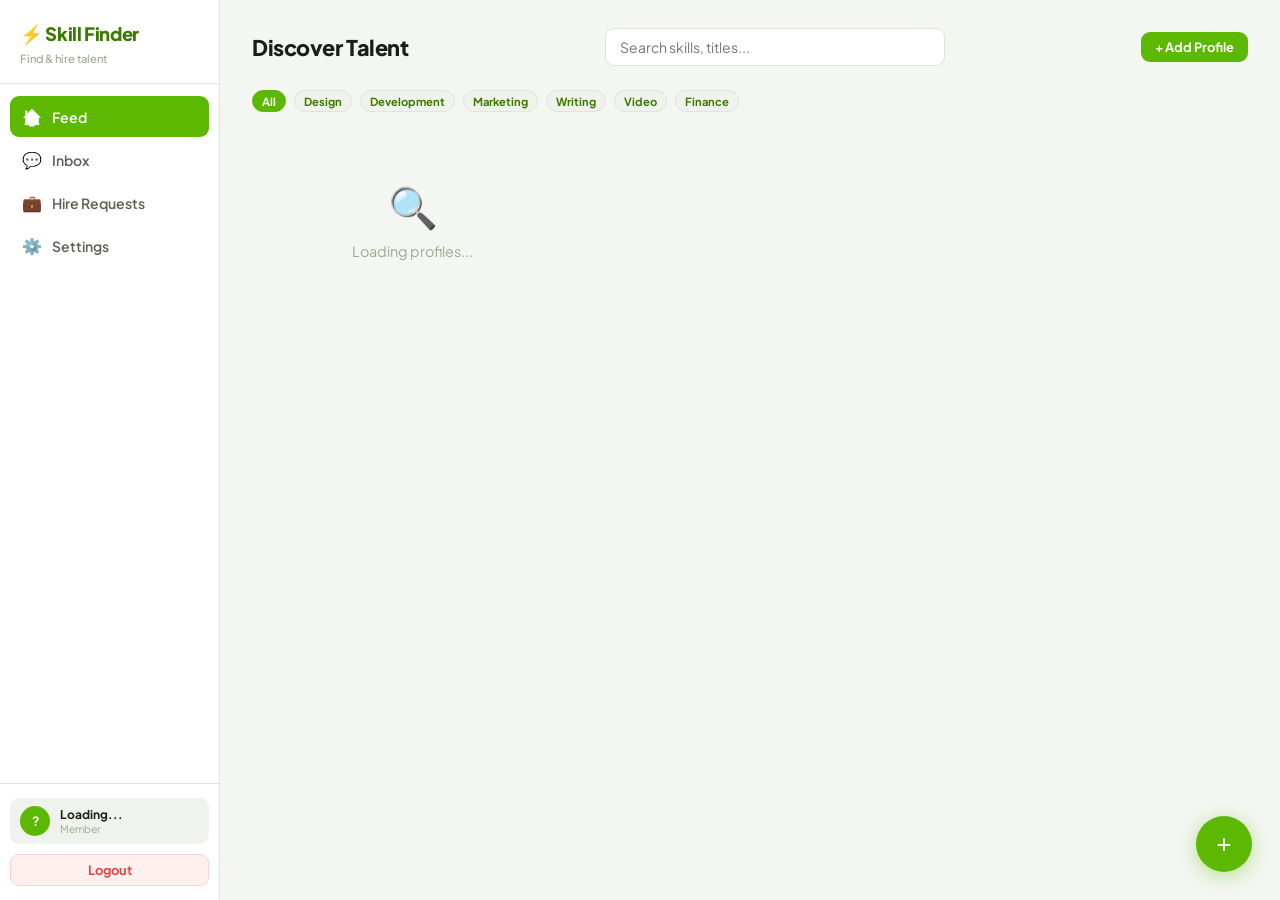
==== Home.html @ 09d76d6e "Add files via upload" ====
<!DOCTYPE html>
<html lang="en">
<head>
<meta charset="UTF-8">
<meta name="viewport" content="width=device-width, initial-scale=1">
<title>Skill Finder</title>
<link href="https://fonts.googleapis.com/css2?family=Plus+Jakarta+Sans:wght@400;500;600;700;800&display=swap" rel="stylesheet">
<script src="https://cdn.jsdelivr.net/npm/@emailjs/browser@4/dist/email.min.js"></script>
<script>emailjs.init("nEkJzM03qtghfuNEU");</script>
<script src="https://cdn.jsdelivr.net/npm/@supabase/supabase-js@2"></script>
<style>
*{box-sizing:border-box;margin:0;padding:0;}
:root{
  --bg:#f4f6f2;
  --surface:#ffffff;
  --surface2:#f0f2ee;
  --accent:#5cb800;
  --accent2:#3a7a00;
  --text:#1a1f16;
  --text2:#5a6354;
  --text3:#9aaa90;
  --border:#e0e5da;
  --danger:#e84040;
  --warn:#f59e0b;
  --info:#3b82f6;
  --radius:14px;
  --radius-sm:9px;
  --shadow:0 2px 12px rgba(0,0,0,.07);
  --shadow-lg:0 8px 32px rgba(0,0,0,.12);
}
body{font-family:'Plus Jakarta Sans',sans-serif;background:var(--bg);color:var(--text);min-height:100vh;}

.shell{display:flex;min-height:100vh;}
.sidebar{width:220px;background:var(--surface);border-right:1px solid var(--border);display:flex;flex-direction:column;padding:0;position:fixed;top:0;left:0;height:100vh;z-index:100;transition:.3s;}
.sidebar-logo{padding:22px 20px 16px;border-bottom:1px solid var(--border);}
.sidebar-logo h1{font-size:1.15rem;font-weight:800;color:var(--accent2);letter-spacing:-.02em;}
.sidebar-logo span{font-size:.7rem;color:var(--text3);font-weight:500;}
.nav-items{padding:12px 10px;flex:1;overflow-y:auto;}
.nav-item{display:flex;align-items:center;gap:10px;padding:10px 12px;border-radius:var(--radius-sm);cursor:pointer;font-size:.875rem;font-weight:600;color:var(--text2);transition:.15s;position:relative;margin-bottom:2px;}
.nav-item:hover{background:var(--surface2);color:var(--text);}
.nav-item.active{background:var(--accent);color:#fff;}
.nav-item.active .nav-icon{filter:brightness(10);}
.nav-icon{font-size:16px;width:20px;text-align:center;}
.nav-badge{margin-left:auto;background:var(--danger);color:#fff;font-size:.65rem;font-weight:700;padding:2px 6px;border-radius:20px;min-width:18px;text-align:center;}
.sidebar-footer{padding:14px 10px;border-top:1px solid var(--border);}
.user-chip{display:flex;align-items:center;gap:10px;padding:8px 10px;border-radius:var(--radius-sm);background:var(--surface2);}
.user-chip .av{width:30px;height:30px;border-radius:50%;background:var(--accent);color:#fff;display:flex;align-items:center;justify-content:center;font-weight:700;font-size:.8rem;flex-shrink:0;}
.user-chip .info{overflow:hidden;}
.user-chip .name{font-size:.75rem;font-weight:700;white-space:nowrap;overflow:hidden;text-overflow:ellipsis;}
.user-chip .role{font-size:.65rem;color:var(--text3);}

.main{margin-left:220px;flex:1;padding:28px 32px;max-width:1100px;}
.page{display:none;}
.page.active{display:block;}

.topbar{display:flex;align-items:center;justify-content:space-between;margin-bottom:24px;flex-wrap:wrap;gap:12px;}
.topbar h2{font-size:1.35rem;font-weight:800;letter-spacing:-.02em;}
.search-wrap{display:flex;align-items:center;gap:10px;flex:1;max-width:340px;}
.search-wrap input{flex:1;padding:9px 14px;border-radius:var(--radius-sm);border:1px solid var(--border);font-size:.875rem;font-family:inherit;background:var(--surface);transition:.2s;}
.search-wrap input:focus{outline:none;border-color:var(--accent);box-shadow:0 0 0 3px rgba(92,184,0,.12);}

.card{background:var(--surface);border-radius:var(--radius);border:1px solid var(--border);padding:18px;box-shadow:var(--shadow);transition:.2s;}
.card:hover{box-shadow:var(--shadow-lg);transform:translateY(-2px);}
.feed-grid{display:grid;grid-template-columns:repeat(auto-fill,minmax(280px,1fr));gap:16px;}

.profile-card .ph{display:flex;gap:12px;align-items:flex-start;margin-bottom:10px;}
.av{width:46px;height:46px;border-radius:50%;display:flex;align-items:center;justify-content:center;font-weight:800;font-size:1.1rem;flex-shrink:0;color:#fff;}
.profile-card .name{font-weight:700;font-size:.95rem;}
.profile-card .title{font-size:.78rem;color:var(--text2);margin-top:2px;}
.profile-card .skills-text{font-size:.8rem;color:var(--text2);margin:8px 0;line-height:1.6;}
.tag-row{display:flex;flex-wrap:wrap;gap:5px;margin:8px 0;}
.tag{background:var(--surface2);color:var(--accent2);font-size:.7rem;font-weight:700;padding:3px 9px;border-radius:20px;border:1px solid var(--border);}
.tag.active-filter{background:var(--accent);color:#fff;border-color:var(--accent);}
.stars{display:flex;gap:2px;margin:6px 0;}
.star{font-size:14px;cursor:pointer;color:#e0e0e0;transition:.1s;}
.star.lit{color:var(--warn);}
.btn-row{display:flex;gap:8px;flex-wrap:wrap;margin-top:12px;}
.btn{padding:7px 14px;border-radius:var(--radius-sm);border:none;cursor:pointer;font-family:inherit;font-size:.8rem;font-weight:700;transition:.15s;}
.btn-primary{background:var(--accent);color:#fff;}
.btn-primary:hover{background:var(--accent2);}
.btn-secondary{background:var(--surface2);color:var(--text);}
.btn-secondary:hover{background:var(--border);}
.btn-danger{background:#fff0f0;color:var(--danger);border:1px solid #ffd0d0;}
.btn-danger:hover{background:#ffe0e0;}
.btn-info{background:#eff6ff;color:var(--info);border:1px solid #bfdbfe;}
.owner-label{font-size:.72rem;color:var(--text3);padding:4px 0;}

.overlay{position:fixed;inset:0;background:rgba(0,0,0,.5);display:none;justify-content:center;align-items:center;z-index:999;padding:16px;backdrop-filter:blur(3px);}
.overlay.open{display:flex;}
.modal{background:var(--surface);border-radius:var(--radius);padding:26px;width:100%;max-width:440px;box-shadow:var(--shadow-lg);max-height:90vh;overflow-y:auto;}
.modal h3{font-size:1.05rem;font-weight:800;margin-bottom:16px;}
.form-group{margin-bottom:12px;}
.form-group label{display:block;font-size:.78rem;font-weight:600;color:var(--text2);margin-bottom:5px;}
.form-group input,.form-group textarea,.form-group select{width:100%;padding:9px 12px;border-radius:var(--radius-sm);border:1px solid var(--border);font-family:inherit;font-size:.875rem;background:var(--surface);color:var(--text);transition:.2s;}
.form-group input:focus,.form-group textarea:focus,.form-group select:focus{outline:none;border-color:var(--accent);box-shadow:0 0 0 3px rgba(92,184,0,.12);}
.form-group textarea{resize:vertical;min-height:80px;}
.modal-btns{display:flex;gap:10px;margin-top:16px;}
.modal-btns .btn{flex:1;padding:10px;}

.filter-bar{display:flex;gap:8px;flex-wrap:wrap;margin-bottom:20px;}

.msg-list{display:flex;flex-direction:column;gap:10px;}
.msg-card{background:var(--surface);border-radius:var(--radius);border:1px solid var(--border);padding:14px 16px;display:flex;gap:12px;align-items:flex-start;cursor:pointer;transition:.15s;}
.msg-card:hover{border-color:var(--accent);}
.msg-card.unread{border-left:3px solid var(--accent);}
.msg-card .msg-body{flex:1;}
.msg-card .from{font-size:.82rem;font-weight:700;}
.msg-card .msg-text{font-size:.8rem;color:var(--text2);margin-top:3px;}
.msg-card .msg-time{font-size:.7rem;color:var(--text3);margin-top:4px;}
.unread-dot{width:8px;height:8px;border-radius:50%;background:var(--accent);flex-shrink:0;margin-top:4px;}

.req-table{width:100%;border-collapse:collapse;font-size:.82rem;}
.req-table th{text-align:left;padding:10px 14px;border-bottom:2px solid var(--border);font-weight:700;color:var(--text2);font-size:.75rem;text-transform:uppercase;letter-spacing:.04em;}
.req-table td{padding:12px 14px;border-bottom:1px solid var(--border);}
.req-table tr:last-child td{border-bottom:none;}
.status-badge{display:inline-block;font-size:.7rem;font-weight:700;padding:3px 9px;border-radius:20px;}
.status-pending{background:#fef3c7;color:#92400e;}
.status-accepted{background:#d1fae5;color:#065f46;}
.status-declined{background:#fee2e2;color:#991b1b;}

.settings-grid{display:grid;grid-template-columns:1fr 1fr;gap:16px;}
.settings-section{background:var(--surface);border-radius:var(--radius);border:1px solid var(--border);padding:20px;}
.settings-section h4{font-size:.9rem;font-weight:700;margin-bottom:14px;padding-bottom:10px;border-bottom:1px solid var(--border);}
.avatar-preview{width:64px;height:64px;border-radius:50%;display:flex;align-items:center;justify-content:center;font-size:1.6rem;font-weight:800;color:#fff;margin-bottom:12px;overflow:hidden;object-fit:cover;}
.av-img{width:100%;height:100%;object-fit:cover;border-radius:50%;}
.upload-btn{display:inline-block;padding:7px 14px;background:var(--surface2);border:1px solid var(--border);border-radius:var(--radius-sm);font-size:.78rem;font-weight:700;cursor:pointer;color:var(--text);transition:.15s;}
.upload-btn:hover{background:var(--border);}
.upload-progress{font-size:.75rem;color:var(--accent2);margin-top:6px;display:none;}
.color-swatches{display:flex;gap:8px;flex-wrap:wrap;margin-top:8px;}
.swatch{width:28px;height:28px;border-radius:50%;cursor:pointer;transition:.15s;border:2px solid transparent;}
.swatch.selected{border-color:var(--text);transform:scale(1.15);}

.stats-row{display:grid;grid-template-columns:repeat(auto-fit,minmax(140px,1fr));gap:12px;margin-bottom:24px;}
.stat-card{background:var(--surface);border-radius:var(--radius);border:1px solid var(--border);padding:16px;}
.stat-card .stat-num{font-size:1.6rem;font-weight:800;color:var(--accent2);}
.stat-card .stat-label{font-size:.75rem;color:var(--text3);margin-top:2px;}
.admin-table{width:100%;border-collapse:collapse;font-size:.82rem;}
.admin-table th{text-align:left;padding:10px 14px;border-bottom:2px solid var(--border);font-weight:700;color:var(--text2);font-size:.75rem;text-transform:uppercase;letter-spacing:.04em;}
.admin-table td{padding:10px 14px;border-bottom:1px solid var(--border);}

.empty-state{text-align:center;padding:48px 20px;color:var(--text3);}
.empty-state .icon{font-size:2.5rem;margin-bottom:10px;}
.empty-state p{font-size:.9rem;}
.plus-fab{position:fixed;bottom:28px;right:28px;width:56px;height:56px;border-radius:50%;background:var(--accent);border:none;color:#fff;font-size:1.6rem;cursor:pointer;box-shadow:0 4px 20px rgba(92,184,0,.4);transition:.2s;z-index:90;}
.plus-fab:hover{background:var(--accent2);transform:scale(1.08);}
.portfolio-link{font-size:.78rem;color:var(--info);text-decoration:none;display:inline-flex;align-items:center;gap:4px;margin-top:4px;}
.portfolio-link:hover{text-decoration:underline;}
.divider{height:1px;background:var(--border);margin:16px 0;}
.proof-img{width:100%;max-height:180px;object-fit:cover;border-radius:var(--radius-sm);margin-top:8px;border:1px solid var(--border);}
.proof-preview{width:100%;max-height:140px;object-fit:cover;border-radius:var(--radius-sm);margin-top:8px;border:1px solid var(--border);display:none;}
.img-upload-area{border:2px dashed var(--border);border-radius:var(--radius-sm);padding:16px;text-align:center;cursor:pointer;transition:.2s;margin-top:6px;}
.img-upload-area:hover{border-color:var(--accent);background:rgba(92,184,0,.04);}
.img-upload-area p{font-size:.78rem;color:var(--text3);margin-top:4px;}

/* ── CROP MODAL ── */
#overlay-crop{z-index:1100;}
#overlay-crop .modal{max-width:480px;}
.crop-container{position:relative;width:100%;height:300px;background:#111;border-radius:var(--radius-sm);overflow:hidden;cursor:grab;user-select:none;}
.crop-container:active{cursor:grabbing;}
.crop-container img{position:absolute;transform-origin:top left;}
.crop-circle-mask{position:absolute;inset:0;pointer-events:none;}
.crop-circle-mask svg{width:100%;height:100%;}
.crop-controls{display:flex;flex-direction:column;gap:8px;margin-top:12px;}
.crop-controls label{font-size:.75rem;font-weight:600;color:var(--text2);}
.crop-controls input[type=range]{width:100%;accent-color:var(--accent);}
.crop-hint{font-size:.72rem;color:var(--text3);text-align:center;margin-top:6px;}

.hamburger{display:none;position:fixed;top:14px;left:14px;z-index:200;background:var(--surface);border:1px solid var(--border);border-radius:var(--radius-sm);padding:8px 10px;cursor:pointer;font-size:1.1rem;}
@media(max-width:768px){
  .sidebar{transform:translateX(-100%);}.sidebar.open{transform:translateX(0);}
  .main{margin-left:0;padding:16px;padding-top:60px;}
  .hamburger{display:block;}
  .feed-grid{grid-template-columns:1fr;}
  .settings-grid{grid-template-columns:1fr;}
  .modal{padding:18px;}
  .stats-row{grid-template-columns:1fr 1fr;}
  .crop-container{height:240px;}
}
</style>
</head>
<body>

<button class="hamburger" onclick="toggleSidebar()">☰</button>

<div class="shell">
  <aside class="sidebar" id="sidebar">
    <div class="sidebar-logo">
      <h1>⚡ Skill Finder</h1>
      <span>Find & hire talent</span>
    </div>
    <nav class="nav-items">
      <div class="nav-item active" onclick="goTo('feed')" data-page="feed"><span class="nav-icon">🏠</span> Feed</div>
      <div class="nav-item" onclick="goTo('inbox')" data-page="inbox"><span class="nav-icon">💬</span> Inbox<span class="nav-badge" id="inboxBadge" style="display:none">0</span></div>
      <div class="nav-item" onclick="goTo('hire-requests')" data-page="hire-requests"><span class="nav-icon">💼</span> Hire Requests<span class="nav-badge" id="hireBadge" style="display:none">0</span></div>
      <div class="nav-item" onclick="goTo('settings')" data-page="settings"><span class="nav-icon">⚙️</span> Settings</div>
      <div class="nav-item" onclick="goTo('admin')" data-page="admin" id="adminNav" style="display:none"><span class="nav-icon">🔒</span> Admin</div>
    </nav>
    <div class="sidebar-footer">
      <div class="user-chip">
        <div class="av" id="sidebarAv" style="background:#5cb800">?</div>
        <div class="info">
          <div class="name" id="sidebarName">Loading...</div>
          <div class="role" id="sidebarRole">Member</div>
        </div>
      </div>
      <button class="btn btn-danger" style="width:100%;margin-top:10px;font-size:.8rem;" onclick="logoutUser()">Logout</button>
    </div>
  </aside>

  <main class="main">
    <div class="page active" id="page-feed">
      <div class="topbar">
        <h2>Discover Talent</h2>
        <div class="search-wrap"><input type="text" id="searchInput" placeholder="Search skills, titles..."></div>
        <button class="btn btn-primary" onclick="openModal('post')">+ Add Profile</button>
      </div>
      <div class="filter-bar" id="filterBar">
        <span class="tag active-filter" onclick="setFilter('')" data-filter="">All</span>
        <span class="tag" onclick="setFilter('design')" data-filter="design">Design</span>
        <span class="tag" onclick="setFilter('development')" data-filter="development">Development</span>
        <span class="tag" onclick="setFilter('marketing')" data-filter="marketing">Marketing</span>
        <span class="tag" onclick="setFilter('writing')" data-filter="writing">Writing</span>
        <span class="tag" onclick="setFilter('video')" data-filter="video">Video</span>
        <span class="tag" onclick="setFilter('finance')" data-filter="finance">Finance</span>
      </div>
      <div class="feed-grid" id="feed">
        <div class="empty-state"><div class="icon">🔍</div><p>Loading profiles...</p></div>
      </div>
    </div>

    <div class="page" id="page-inbox">
      <div class="topbar"><h2>💬 Inbox</h2></div>
      <div class="msg-list" id="msgList"><div class="empty-state"><div class="icon">📭</div><p>No messages yet.</p></div></div>
    </div>

    <div class="page" id="page-hire-requests">
      <div class="topbar"><h2>💼 Hire Requests</h2></div>
      <div style="display:flex;gap:12px;margin-bottom:16px;flex-wrap:wrap;">
        <button class="btn btn-primary" id="tabSent" onclick="showHireTab('sent')">Sent</button>
        <button class="btn btn-secondary" id="tabReceived" onclick="showHireTab('received')">Received</button>
      </div>
      <div id="hireContent"><div class="empty-state"><div class="icon">📋</div><p>No hire requests.</p></div></div>
    </div>

    <div class="page" id="page-settings">
      <div class="topbar"><h2>⚙️ Settings</h2></div>
      <div class="settings-grid">
        <div class="settings-section">
          <h4>👤 Profile</h4>
          <div style="display:flex;align-items:center;gap:14px;margin-bottom:16px;">
            <div class="avatar-preview" id="settingsAvPreview" style="background:#5cb800">?</div>
            <div>
              <p style="font-size:.8rem;color:var(--text2);margin-bottom:6px;">Profile picture</p>
              <!-- Changed: now triggers crop flow instead of direct upload -->
              <label class="upload-btn">📷 Upload Photo<input type="file" id="avatarFileInput" accept="image/*" style="display:none;" onchange="openCropModal(this)"></label>
              <div class="upload-progress" id="uploadProgress">Uploading...</div>
              <p style="font-size:.72rem;color:var(--text3);margin-top:6px;">or pick a color:</p>
              <div class="color-swatches" id="colorSwatches">
                <div class="swatch selected" style="background:#5cb800" data-color="#5cb800" onclick="pickColor(this)"></div>
                <div class="swatch" style="background:#3b82f6" data-color="#3b82f6" onclick="pickColor(this)"></div>
                <div class="swatch" style="background:#e84040" data-color="#e84040" onclick="pickColor(this)"></div>
                <div class="swatch" style="background:#f59e0b" data-color="#f59e0b" onclick="pickColor(this)"></div>
                <div class="swatch" style="background:#8b5cf6" data-color="#8b5cf6" onclick="pickColor(this)"></div>
                <div class="swatch" style="background:#ec4899" data-color="#ec4899" onclick="pickColor(this)"></div>
              </div>
            </div>
          </div>
          <div class="form-group"><label>Display Name</label><input id="settingsName" placeholder="Your name"></div>
          <div class="form-group"><label>Bio</label><textarea id="settingsBio" placeholder="Tell people about yourself..." style="min-height:70px;"></textarea></div>
          <div class="form-group"><label>Portfolio URL</label><input id="settingsPortfolio" placeholder="https://yourportfolio.com"></div>
          <button class="btn btn-primary" style="width:100%;" onclick="saveSettings()">Save Changes</button>
        </div>
        <div class="settings-section">
          <h4>🔔 Notifications</h4>
          <div style="display:flex;flex-direction:column;gap:12px;">
            <label style="display:flex;align-items:center;gap:10px;cursor:pointer;font-size:.875rem;"><input type="checkbox" id="notifMessages" checked style="width:auto;"> Email me on new messages</label>
            <label style="display:flex;align-items:center;gap:10px;cursor:pointer;font-size:.875rem;"><input type="checkbox" id="notifHire" checked style="width:auto;"> Email me on hire requests</label>
          </div>
          <div class="divider"></div>
          <h4>🌙 Appearance</h4>
          <div style="display:flex;gap:10px;">
            <button class="btn btn-secondary" onclick="setTheme('light')" style="flex:1;">☀️ Light</button>
            <button class="btn btn-secondary" onclick="setTheme('dark')" style="flex:1;">🌙 Dark</button>
          </div>
          <div class="divider"></div>
          <h4>🔐 Account</h4>
          <p style="font-size:.8rem;color:var(--text2);margin-bottom:10px;" id="settingsEmail">—</p>
          <button class="btn btn-danger" style="width:100%;" onclick="logoutUser()">Logout</button>
        </div>
      </div>
    </div>

    <div class="page" id="page-admin">
      <div class="topbar"><h2>🔒 Admin Panel</h2></div>
      <div class="stats-row" id="adminStats">
        <div class="stat-card"><div class="stat-num" id="statUsers">-</div><div class="stat-label">Total Users</div></div>
        <div class="stat-card"><div class="stat-num" id="statPosts">-</div><div class="stat-label">Posts</div></div>
        <div class="stat-card"><div class="stat-num" id="statMessages">-</div><div class="stat-label">Messages</div></div>
        <div class="stat-card"><div class="stat-num" id="statHires">-</div><div class="stat-label">Hire Requests</div></div>
      </div>
      <div style="background:var(--surface);border-radius:var(--radius);border:1px solid var(--border);overflow:hidden;">
        <div style="padding:16px 18px;border-bottom:1px solid var(--border);font-weight:700;font-size:.9rem;">All Posts</div>
        <div style="overflow-x:auto;">
          <table class="admin-table" id="adminTable">
            <thead><tr><th>Name</th><th>Title</th><th>Posted by</th><th>Actions</th></tr></thead>
            <tbody id="adminTbody"></tbody>
          </table>
        </div>
      </div>
    </div>
  </main>
</div>

<button class="plus-fab" onclick="openModal('post')">+</button>

<!-- MODALS -->
<div class="overlay" id="overlay-post">
  <div class="modal">
    <h3 id="postModalTitle">Create Profile</h3>
    <form id="skillForm">
      <input type="hidden" id="editPostId">
      <div class="form-group"><label>Full Name</label><input id="fullName" placeholder="Full Name" required></div>
      <div class="form-group"><label>Job Title</label><input id="jobTitle" placeholder="e.g. UI/UX Designer" required></div>
      <div class="form-group"><label>Skills & Experience</label><textarea id="skills" placeholder="Describe your skills..." required></textarea></div>
      <div class="form-group">
        <label>Skill Categories</label>
        <div id="tagCheckboxes" style="display:flex;flex-wrap:wrap;gap:8px;margin-top:6px;">
          <label style="display:flex;align-items:center;gap:5px;font-size:.8rem;cursor:pointer;"><input type="checkbox" value="design"> Design</label>
          <label style="display:flex;align-items:center;gap:5px;font-size:.8rem;cursor:pointer;"><input type="checkbox" value="development"> Development</label>
          <label style="display:flex;align-items:center;gap:5px;font-size:.8rem;cursor:pointer;"><input type="checkbox" value="marketing"> Marketing</label>
          <label style="display:flex;align-items:center;gap:5px;font-size:.8rem;cursor:pointer;"><input type="checkbox" value="writing"> Writing</label>
          <label style="display:flex;align-items:center;gap:5px;font-size:.8rem;cursor:pointer;"><input type="checkbox" value="video"> Video</label>
          <label style="display:flex;align-items:center;gap:5px;font-size:.8rem;cursor:pointer;"><input type="checkbox" value="finance"> Finance</label>
        </div>
      </div>
      <div class="form-group"><label>Portfolio URL (optional)</label><input id="postPortfolio" placeholder="https://..."></div>
      <div class="form-group">
        <label>Proof Picture (optional)</label>
        <div class="img-upload-area" onclick="document.getElementById('proofFileInput').click()">
          <span style="font-size:1.4rem;">🖼️</span>
          <p>Click to upload a proof photo (max 3MB)</p>
          <input type="file" id="proofFileInput" accept="image/*" style="display:none;" onchange="previewProof(this)">
        </div>
        <img id="proofPreview" class="proof-preview">
        <div id="proofUploadStatus" style="font-size:.75rem;color:var(--accent2);margin-top:4px;display:none;">Uploading...</div>
      </div>
      <div class="modal-btns">
        <button type="submit" class="btn btn-primary">Post</button>
        <button type="button" class="btn btn-secondary" onclick="closeModal('post')">Cancel</button>
      </div>
    </form>
  </div>
</div>

<div class="overlay" id="overlay-rate">
  <div class="modal">
    <h3>⭐ Rate this person</h3>
    <p style="font-size:.85rem;color:var(--text2);margin-bottom:12px;" id="rateTarget">-</p>
    <div class="stars" id="ratingStars" style="font-size:2rem;">
      <span class="star" data-v="1" onclick="setRating(1)">★</span>
      <span class="star" data-v="2" onclick="setRating(2)">★</span>
      <span class="star" data-v="3" onclick="setRating(3)">★</span>
      <span class="star" data-v="4" onclick="setRating(4)">★</span>
      <span class="star" data-v="5" onclick="setRating(5)">★</span>
    </div>
    <div class="form-group" style="margin-top:12px;"><label>Review (optional)</label><textarea id="reviewText" placeholder="Write a short review..."></textarea></div>
    <div class="modal-btns">
      <button class="btn btn-primary" onclick="submitRating()">Submit</button>
      <button class="btn btn-secondary" onclick="closeModal('rate')">Cancel</button>
    </div>
  </div>
</div>

<div class="overlay" id="overlay-message">
  <div class="modal">
    <h3 id="messageModalTitle">Send Message</h3>
    <div class="form-group"><label>Message</label><textarea id="messageText" placeholder="Type your message..."></textarea></div>
    <div class="modal-btns">
      <button class="btn btn-primary" onclick="sendMessage()">Send</button>
      <button class="btn btn-secondary" onclick="closeModal('message')">Cancel</button>
    </div>
  </div>
</div>

<!-- ── CROP MODAL (NEW) ── -->
<div class="overlay" id="overlay-crop">
  <div class="modal">
    <h3>✂️ Crop Profile Photo</h3>
    <p style="font-size:.8rem;color:var(--text2);margin-bottom:12px;">Drag to reposition · Use slider to zoom</p>
    <div class="crop-container" id="cropContainer">
      <img id="cropImg" src="" alt="crop">
      <!-- Circle overlay mask -->
      <div class="crop-circle-mask">
        <svg viewBox="0 0 100 100" preserveAspectRatio="none">
          <defs>
            <mask id="circleMask">
              <rect width="100" height="100" fill="white"/>
              <circle cx="50" cy="50" r="38" fill="black"/>
            </mask>
          </defs>
          <rect width="100" height="100" fill="rgba(0,0,0,0.55)" mask="url(#circleMask)"/>
          <circle cx="50" cy="50" r="38" fill="none" stroke="white" stroke-width=".8" stroke-dasharray="3 2"/>
        </svg>
      </div>
    </div>
    <div class="crop-controls">
      <label>🔍 Zoom</label>
      <input type="range" id="cropZoom" min="0.5" max="3" step="0.01" value="1">
    </div>
    <p class="crop-hint">The circle shows exactly what will be saved</p>
    <div class="modal-btns" style="margin-top:14px;">
      <button class="btn btn-primary" onclick="applyCrop()" id="cropApplyBtn">✅ Use This Photo</button>
      <button class="btn btn-secondary" onclick="cancelCrop()">Cancel</button>
    </div>
  </div>
</div>

<script type="module">
import{initializeApp}from"https://www.gstatic.com/firebasejs/12.7.0/firebase-app.js";
import{getFirestore,collection,addDoc,deleteDoc,doc,onSnapshot,query,where,updateDoc,getDocs,getDoc,setDoc}from"https://www.gstatic.com/firebasejs/12.7.0/firebase-firestore.js";
import{getAuth,onAuthStateChanged,signOut}from"https://www.gstatic.com/firebasejs/12.7.0/firebase-auth.js";

const cfg={apiKey:"AIzaSyBERjheukFQoN3K8Gi3jzv3Tmh9hnYz6mo",authDomain:"paulivbook.firebaseapp.com",projectId:"paulivbook",storageBucket:"paulivbook.firebasestorage.app",messagingSenderId:"413150157712",appId:"1:413150157712:web:76676d39bc36cde0ea3115"};
const fbApp=initializeApp(cfg);
const db=getFirestore(fbApp);
const auth=getAuth(fbApp);

const SUPA_URL="https://bfvqfyalncexluhpotcd.supabase.co";
const SUPA_KEY="sb_publishable_XtW7V_u1sPHkmX4xtkGgbg_JsxQpJj3";
const supabase=window.supabase.createClient(SUPA_URL,SUPA_KEY);

const ADMIN_EMAILS=["jrpaul245@gmail.com"];

let currentUser=null;
let currentUserSettings={};
let currentFilter="";
let currentSearch="";
let ratingTarget={postId:null,name:null,uid:null,email:null};
let msgTarget={uid:null,name:null,email:null};
let currentHireTab="sent";
let pendingRating=0;

// ── CROP STATE ──
let cropState={
  file:null,
  imgEl:null,
  scale:1,
  offsetX:0,
  offsetY:0,
  isDragging:false,
  startX:0,
  startY:0,
  lastOffsetX:0,
  lastOffsetY:0,
  naturalW:0,
  naturalH:0,
  containerW:0,
  containerH:0,
};

// ── Open crop modal when user picks a file ──
window.openCropModal=function(input){
  const file=input.files[0];
  if(!file) return;
  if(file.size>10*1024*1024){alert("File too large! Max 10MB.");return;}
  input.value="";
  cropState.file=file;

  // Open modal first so container has real dimensions
  openModal("crop");

  const url=URL.createObjectURL(file);
  const img=document.getElementById("cropImg");
  // Reset transform while loading
  img.style.cssText="position:absolute;";
  img.src="";

  img.onload=()=>{
    cropState.naturalW=img.naturalWidth;
    cropState.naturalH=img.naturalHeight;
    const container=document.getElementById("cropContainer");
    // Use offsetWidth/offsetHeight which work even if display:flex
    const cW=container.offsetWidth||container.clientWidth||300;
    const cH=container.offsetHeight||container.clientHeight||300;
    cropState.containerW=cW;
    cropState.containerH=cH;
    // Scale so image fully covers the container (cover mode)
    const scaleToFitW=cW/cropState.naturalW;
    const scaleToFitH=cH/cropState.naturalH;
    const initScale=Math.max(scaleToFitW,scaleToFitH);
    cropState.scale=initScale;
    document.getElementById("cropZoom").min=initScale*0.8;
    document.getElementById("cropZoom").max=initScale*4;
    document.getElementById("cropZoom").step=0.001;
    document.getElementById("cropZoom").value=initScale;
    // Center image
    cropState.offsetX=(cW - cropState.naturalW*initScale)/2;
    cropState.offsetY=(cH - cropState.naturalH*initScale)/2;
    updateCropTransform();
  };

  // Small delay so modal is painted and container has dimensions
  setTimeout(()=>{ img.src=url; }, 80);
};

function updateCropTransform(){
  const img=document.getElementById("cropImg");
  img.style.width=cropState.naturalW*cropState.scale+"px";
  img.style.height=cropState.naturalH*cropState.scale+"px";
  img.style.left=cropState.offsetX+"px";
  img.style.top=cropState.offsetY+"px";
}

// Zoom slider
document.getElementById("cropZoom").addEventListener("input",function(){
  const newScale=parseFloat(this.value);
  // Zoom toward center of container
  const cx=cropState.containerW/2;
  const cy=cropState.containerH/2;
  const ratio=newScale/cropState.scale;
  cropState.offsetX=cx-(cx-cropState.offsetX)*ratio;
  cropState.offsetY=cy-(cy-cropState.offsetY)*ratio;
  cropState.scale=newScale;
  updateCropTransform();
});

// Drag
const container=document.getElementById("cropContainer");
container.addEventListener("mousedown",e=>{
  cropState.isDragging=true;
  cropState.startX=e.clientX;
  cropState.startY=e.clientY;
  cropState.lastOffsetX=cropState.offsetX;
  cropState.lastOffsetY=cropState.offsetY;
  e.preventDefault();
});
container.addEventListener("touchstart",e=>{
  const t=e.touches[0];
  cropState.isDragging=true;
  cropState.startX=t.clientX;
  cropState.startY=t.clientY;
  cropState.lastOffsetX=cropState.offsetX;
  cropState.lastOffsetY=cropState.offsetY;
},{passive:true});

document.addEventListener("mousemove",e=>{
  if(!cropState.isDragging) return;
  cropState.offsetX=cropState.lastOffsetX+(e.clientX-cropState.startX);
  cropState.offsetY=cropState.lastOffsetY+(e.clientY-cropState.startY);
  updateCropTransform();
});
document.addEventListener("touchmove",e=>{
  if(!cropState.isDragging) return;
  const t=e.touches[0];
  cropState.offsetX=cropState.lastOffsetX+(t.clientX-cropState.startX);
  cropState.offsetY=cropState.lastOffsetY+(t.clientY-cropState.startY);
  updateCropTransform();
},{passive:true});

document.addEventListener("mouseup",()=>{cropState.isDragging=false;});
document.addEventListener("touchend",()=>{cropState.isDragging=false;});

// ── Apply crop: draw circle region onto canvas → upload ──
window.applyCrop=async function(){
  const btn=document.getElementById("cropApplyBtn");
  btn.textContent="Uploading...";btn.disabled=true;

  const container=document.getElementById("cropContainer");
  const cW=container.clientWidth;
  const cH=container.clientHeight;
  // Circle region in container coords: centered, radius = 38% of container dimension
  const r=Math.min(cW,cH)*0.38;
  const cx=cW/2;
  const cy=cH/2;

  // Output canvas: 400×400 circle crop
  const OUTPUT=400;
  const canvas=document.createElement("canvas");
  canvas.width=OUTPUT;canvas.height=OUTPUT;
  const ctx=canvas.getContext("2d");

  // Clip to circle
  ctx.beginPath();
  ctx.arc(OUTPUT/2,OUTPUT/2,OUTPUT/2,0,Math.PI*2);
  ctx.clip();

  // Map: what part of the original image maps to the circle bounding box?
  // Circle bounding box in container: [cx-r, cy-r, 2r, 2r]
  const boxX=cx-r;
  const boxY=cy-r;
  const boxSize=2*r;

  // In image coords:
  const imgX=(boxX-cropState.offsetX)/cropState.scale;
  const imgY=(boxY-cropState.offsetY)/cropState.scale;
  const imgSize=boxSize/cropState.scale;

  const img=document.getElementById("cropImg");
  ctx.drawImage(img,imgX,imgY,imgSize,imgSize,0,0,OUTPUT,OUTPUT);

  // Convert canvas to blob
  canvas.toBlob(async(blob)=>{
    if(!blob){btn.textContent="✅ Use This Photo";btn.disabled=false;alert("Crop failed, try again.");return;}
    const prog=document.getElementById("uploadProgress");
    prog.style.display="block";prog.textContent="Uploading...";
    const ext="jpg";
    const path=`${currentUser.uid}/avatar_${Date.now()}.${ext}`;
    const{error}=await supabase.storage.from("avatars").upload(path,blob,{upsert:true,contentType:"image/jpeg"});
    if(error){prog.textContent="❌ Error: "+error.message;btn.textContent="✅ Use This Photo";btn.disabled=false;return;}
    const{data}=supabase.storage.from("avatars").getPublicUrl(path);
    const avatarUrl=data.publicUrl+"?t="+Date.now();
    currentUserSettings.avatarUrl=avatarUrl;
    await setDoc(doc(db,"userSettings",currentUser.uid),{...currentUserSettings,avatarUrl});
    applyUserSettings();
    prog.textContent="✅ Uploaded!";
    setTimeout(()=>{prog.style.display="none";},2000);
    closeModal("crop");
    btn.textContent="✅ Use This Photo";btn.disabled=false;
  },"image/jpeg",0.92);
};

window.cancelCrop=function(){
  closeModal("crop");
  // Revoke object url to free memory
  const img=document.getElementById("cropImg");
  if(img.src) URL.revokeObjectURL(img.src);
};

onAuthStateChanged(auth,async(user)=>{
  if(user){
    currentUser=user;
    document.getElementById("sidebarName").textContent=user.displayName||user.email.split("@")[0];
    document.getElementById("settingsEmail").textContent=user.email;
    const uSnap=await getDoc(doc(db,"userSettings",user.uid));
    if(uSnap.exists()){currentUserSettings=uSnap.data();applyUserSettings();}
    if(ADMIN_EMAILS.includes(user.email)){
      document.getElementById("adminNav").style.display="flex";
      document.getElementById("sidebarRole").textContent="Admin";
    }
    listenInbox();
    listenHireRequests();
    renderFeed();
  } else {
    window.location.href="index.html";
  }
});

function getAvatarHtml(p,size=46){
  const color=p.avatarColor||colorFromName(p.name);
  if(p.avatarUrl){
    return `<img src="${p.avatarUrl}" style="width:${size}px;height:${size}px;border-radius:50%;object-fit:cover;flex-shrink:0;" onerror="this.outerHTML='<div class=\\'av\\' style=\\'width:${size}px;height:${size}px;background:${color};flex-shrink:0;\\'>${p.name.charAt(0).toUpperCase()}</div>'">`; 
  }
  return `<div class="av" style="width:${size}px;height:${size}px;background:${color};flex-shrink:0;">${p.name.charAt(0).toUpperCase()}</div>`;
}

function applyUserSettings(){
  const s=currentUserSettings;
  const initials=(s.displayName||currentUser.email||"?").charAt(0).toUpperCase();
  const color=s.avatarColor||"#5cb800";
  const sidebarAv=document.getElementById("sidebarAv");
  if(s.avatarUrl){
    sidebarAv.innerHTML=`<img src="${s.avatarUrl}" style="width:100%;height:100%;object-fit:cover;border-radius:50%;">`;
  } else {
    sidebarAv.textContent=initials;
    sidebarAv.style.background=color;
  }
  const prev=document.getElementById("settingsAvPreview");
  if(s.avatarUrl){
    prev.innerHTML=`<img src="${s.avatarUrl}" style="width:64px;height:64px;object-fit:cover;border-radius:50%;">`;
    prev.style.background="transparent";
  } else {
    prev.innerHTML=initials;
    prev.style.background=color;
  }
  document.getElementById("settingsName").value=s.displayName||"";
  document.getElementById("settingsBio").value=s.bio||"";
  document.getElementById("settingsPortfolio").value=s.portfolioUrl||"";
  document.querySelectorAll(".swatch").forEach(sw=>{sw.classList.toggle("selected",sw.dataset.color===color);});
  if(s.theme==="dark") applyDark(); else applyLight();
}

window.goTo=function(page){
  document.querySelectorAll(".page").forEach(p=>p.classList.remove("active"));
  document.querySelectorAll(".nav-item").forEach(n=>n.classList.remove("active"));
  document.getElementById("page-"+page).classList.add("active");
  document.querySelector(`[data-page="${page}"]`).classList.add("active");
  if(page==="hire-requests") renderHireTab(currentHireTab);
  if(page==="admin") loadAdminData();
  if(window.innerWidth<=768) document.getElementById("sidebar").classList.remove("open");
};

function renderFeed(){
  const q=query(collection(db,"people"));
  onSnapshot(q,snap=>{
    const feed=document.getElementById("feed");
    feed.innerHTML="";
    let count=0;
    const docs=[...snap.docs].sort((a,b)=>b.data().createdAt-a.data().createdAt);
    docs.forEach(d=>{
      const p=d.data();const id=d.id;
      if(currentSearch&&!p.title.toLowerCase().includes(currentSearch)&&!p.skills.toLowerCase().includes(currentSearch)&&!p.name.toLowerCase().includes(currentSearch)) return;
      if(currentFilter&&!(p.tags||[]).includes(currentFilter)) return;
      count++;
      const isOwner=currentUser&&p.uid===currentUser.uid;
      const avg=p.ratingCount?(p.ratingSum/p.ratingCount).toFixed(1):null;
      const tagsHtml=(p.tags||[]).map(t=>`<span class="tag">${t}</span>`).join("");
      const portfolioHtml=p.portfolioUrl?`<a class="portfolio-link" href="${p.portfolioUrl}" target="_blank">🔗 Portfolio</a>`:"";
      const starsHtml=avg?`<div style="display:flex;align-items:center;gap:5px;margin-top:4px;"><span style="color:#f59e0b;font-size:13px;">${"★".repeat(Math.round(avg))}</span><span style="font-size:.75rem;color:var(--text3);">${avg} (${p.ratingCount})</span></div>`:"";
      const card=document.createElement("div");
      card.className="card profile-card";
      card.innerHTML=`
        <div class="ph">
          ${getAvatarHtml(p,46)}
          <div style="flex:1;">
            <div class="name">${p.name}</div>
            <div class="title">${p.title}</div>
            ${starsHtml}
          </div>
        </div>
        <div class="tag-row">${tagsHtml}</div>
        <p class="skills-text">${p.skills}</p>
        ${portfolioHtml}
        ${p.proofUrl?`<img src="${p.proofUrl}" class="proof-img" alt="Proof photo">`:""}
        <div class="btn-row">
          ${isOwner?`
            <span class="owner-label">Your post</span>
            <button class="btn btn-secondary" onclick="openEditPost('${id}')">✏️ Edit</button>
            <button class="btn btn-danger" onclick="deletePost('${id}')">🗑</button>
          `:`
            <button class="btn btn-primary" onclick="openHire('${id}','${p.name}','${p.email||""}')">💼 Hire</button>
            <button class="btn btn-info" onclick="openMessage('${p.uid}','${p.name}','${p.email||""}')">💬 Message</button>
            <button class="btn btn-secondary" onclick="openRate('${id}','${p.name}','${p.uid}','${p.email||""}')">⭐ Rate</button>
          `}
        </div>`;
      feed.appendChild(card);
    });
    if(count===0) feed.innerHTML=`<div class="empty-state"><div class="icon">😶</div><p>No profiles found.</p></div>`;
  });
}

function colorFromName(name){
  const colors=["#5cb800","#3b82f6","#e84040","#f59e0b","#8b5cf6","#ec4899","#14b8a6"];
  return colors[(name||"").charCodeAt(0)%colors.length];
}

window.setFilter=function(f){
  currentFilter=f;
  document.querySelectorAll("[data-filter]").forEach(el=>el.classList.toggle("active-filter",el.dataset.filter===f));
  renderFeed();
};

document.getElementById("searchInput").addEventListener("keyup",e=>{
  currentSearch=e.target.value.toLowerCase().trim();
  renderFeed();
});

window.openModal=function(type){document.getElementById("overlay-"+type).classList.add("open");};
window.closeModal=function(type){document.getElementById("overlay-"+type).classList.remove("open");};

window.openEditPost=async function(id){
  const snap=await getDoc(doc(db,"people",id));
  const p=snap.data();
  document.getElementById("postModalTitle").textContent="Edit Profile";
  document.getElementById("editPostId").value=id;
  document.getElementById("fullName").value=p.name;
  document.getElementById("jobTitle").value=p.title;
  document.getElementById("skills").value=p.skills;
  document.getElementById("postPortfolio").value=p.portfolioUrl||"";
  document.querySelectorAll("#tagCheckboxes input[type=checkbox]").forEach(cb=>{cb.checked=(p.tags||[]).includes(cb.value);});
  openModal("post");
};

document.getElementById("skillForm").addEventListener("submit",async e=>{
  e.preventDefault();
  const submitBtn=e.target.querySelector('[type=submit]');
  submitBtn.textContent="Posting...";submitBtn.disabled=true;
  const editId=document.getElementById("editPostId").value;
  const tags=[...document.querySelectorAll("#tagCheckboxes input:checked")].map(c=>c.value);
  let proofUrl="";
  const proofFile=document.getElementById("proofFileInput").files[0];
  if(proofFile){
    const status=document.getElementById("proofUploadStatus");
    status.style.display="block";status.textContent="Uploading proof image...";
    const ext=proofFile.name.split(".").pop();
    const path=`proofs/${currentUser.uid}_${Date.now()}.${ext}`;
    const{error:upErr}=await supabase.storage.from("avatars").upload(path,proofFile,{upsert:true,contentType:proofFile.type});
    if(!upErr){const{data}=supabase.storage.from("avatars").getPublicUrl(path);proofUrl=data.publicUrl+"?t="+Date.now();}
    else{status.textContent="⚠️ Proof upload failed, posting without image.";}
  }
  const data={name:document.getElementById("fullName").value,title:document.getElementById("jobTitle").value,skills:document.getElementById("skills").value,tags,portfolioUrl:document.getElementById("postPortfolio").value,proofUrl,uid:currentUser.uid,email:currentUser.email,avatarColor:currentUserSettings.avatarColor||"#5cb800",avatarUrl:currentUserSettings.avatarUrl||""};
  if(editId){await updateDoc(doc(db,"people",editId),data);}
  else{await addDoc(collection(db,"people"),{...data,createdAt:Date.now(),ratingSum:0,ratingCount:0});}
  document.getElementById("editPostId").value="";
  document.getElementById("postModalTitle").textContent="Create Profile";
  document.getElementById("skillForm").reset();
  document.getElementById("proofPreview").style.display="none";
  document.getElementById("proofUploadStatus").style.display="none";
  submitBtn.textContent="Post";submitBtn.disabled=false;
  closeModal("post");
});

window.deletePost=async function(id){if(confirm("Delete this post?")) await deleteDoc(doc(db,"people",id));};

window.openHire=async function(postId,name,recipientEmail){
  if(!recipientEmail||recipientEmail==="undefined"){alert("No email for this user.");return;}
  if(!confirm(`Send hire request to ${name}?`)) return;
  await addDoc(collection(db,"hireRequests"),{fromUid:currentUser.uid,fromEmail:currentUser.email,toName:name,toEmail:recipientEmail,postId,status:"pending",createdAt:Date.now()});
  try{await emailjs.send("service_i9963op","template_swsoomf",{to_email:recipientEmail,from_email:currentUser.email,message:`${currentUser.email} wants to hire you on Skill Finder!`});}catch(e){}
  alert(`✅ Hire request sent to ${name}!`);
};

window.showHireTab=function(tab){
  currentHireTab=tab;
  document.getElementById("tabSent").className=tab==="sent"?"btn btn-primary":"btn btn-secondary";
  document.getElementById("tabReceived").className=tab==="received"?"btn btn-primary":"btn btn-secondary";
  renderHireTab(tab);
};

function listenHireRequests(){
  const qR=query(collection(db,"hireRequests"),where("toEmail","==",currentUser.email));
  onSnapshot(qR,snap=>{
    const unread=snap.docs.filter(d=>d.data().status==="pending").length;
    const badge=document.getElementById("hireBadge");
    if(unread>0){badge.style.display="inline-block";badge.textContent=unread;}
    else badge.style.display="none";
  });
}

async function renderHireTab(tab){
  const cont=document.getElementById("hireContent");
  cont.innerHTML="<p style='color:var(--text3);font-size:.85rem;padding:20px;'>Loading...</p>";
  let q;
  if(tab==="sent") q=query(collection(db,"hireRequests"),where("fromUid","==",currentUser.uid));
  else q=query(collection(db,"hireRequests"),where("toEmail","==",currentUser.email));
  const snap=await getDocs(q);
  if(snap.empty){cont.innerHTML=`<div class="empty-state"><div class="icon">📋</div><p>No requests here.</p></div>`;return;}
  const sorted=[...snap.docs].sort((a,b)=>b.data().createdAt-a.data().createdAt);
  let rows="";
  sorted.forEach(d=>{
    const r=d.data();const id=d.id;
    const dateStr=new Date(r.createdAt).toLocaleDateString();
    const statusClass=`status-${r.status}`;
    const actions=tab==="received"&&r.status==="pending"?`<button class="btn btn-primary" style="font-size:.75rem;padding:5px 10px;" onclick="respondHire('${id}','accepted')">Accept</button> <button class="btn btn-danger" style="font-size:.75rem;padding:5px 10px;" onclick="respondHire('${id}','declined')">Decline</button>`:"—";
    rows+=`<tr><td>${tab==="sent"?r.toName:r.fromEmail}</td><td><span class="status-badge ${statusClass}">${r.status}</span></td><td>${dateStr}</td><td>${actions}</td></tr>`;
  });
  cont.innerHTML=`<div style="overflow-x:auto;background:var(--surface);border-radius:var(--radius);border:1px solid var(--border);"><table class="req-table"><thead><tr><th>${tab==="sent"?"To":"From"}</th><th>Status</th><th>Date</th><th>Actions</th></tr></thead><tbody>${rows}</tbody></table></div>`;
}

window.respondHire=async function(id,status){
  await updateDoc(doc(db,"hireRequests",id),{status});
  renderHireTab("received");
};

function listenInbox(){
  const q=query(collection(db,"messages"),where("toUid","==",currentUser.uid));
  onSnapshot(q,snap=>{
    const unread=snap.docs.filter(d=>!d.data().read).length;
    const badge=document.getElementById("inboxBadge");
    if(unread>0){badge.style.display="inline-block";badge.textContent=unread;}
    else badge.style.display="none";
    const list=document.getElementById("msgList");
    list.innerHTML="";
    if(snap.empty){list.innerHTML=`<div class="empty-state"><div class="icon">📭</div><p>No messages yet.</p></div>`;return;}
    const sorted=[...snap.docs].sort((a,b)=>b.data().createdAt-a.data().createdAt);
    sorted.forEach(d=>{
      const m=d.data();const id=d.id;
      const time=new Date(m.createdAt).toLocaleString();
      const div=document.createElement("div");
      div.className="msg-card"+(m.read?"":" unread");
      div.onclick=()=>markRead(id);
      div.innerHTML=`${!m.read?'<div class="unread-dot"></div>':'<div style="width:8px;"></div>'}<div class="msg-body"><div class="from">${m.fromEmail}</div><div class="msg-text">${m.message}</div><div class="msg-time">${time}</div></div>`;
      list.appendChild(div);
    });
  });
}

async function markRead(id){await updateDoc(doc(db,"messages",id),{read:true});}

window.openMessage=function(uid,name,email){
  msgTarget={uid,name,email};
  document.getElementById("messageModalTitle").textContent=`Message ${name}`;
  document.getElementById("messageText").value="";
  openModal("message");
};

window.sendMessage=async function(){
  const msg=document.getElementById("messageText").value.trim();
  if(!msg) return;
  await addDoc(collection(db,"messages"),{fromUid:currentUser.uid,fromEmail:currentUser.email,toUid:msgTarget.uid,toName:msgTarget.name,message:msg,read:false,createdAt:Date.now()});
  try{await emailjs.send("service_i9963op","template_swsoomf",{to_email:msgTarget.email,from_email:currentUser.email,message:`${currentUser.email} sent you a message: "${msg}"`});}catch(e){}
  closeModal("message");
  alert(`✅ Message sent to ${msgTarget.name}!`);
};

window.openRate=function(postId,name,uid,email){
  ratingTarget={postId,name,uid,email};
  pendingRating=0;
  document.getElementById("rateTarget").textContent=`Rating for: ${name}`;
  document.getElementById("reviewText").value="";
  document.querySelectorAll("#ratingStars .star").forEach(s=>s.classList.remove("lit"));
  openModal("rate");
};

window.setRating=function(v){
  pendingRating=v;
  document.querySelectorAll("#ratingStars .star").forEach(s=>s.classList.toggle("lit",parseInt(s.dataset.v)<=v));
};

window.submitRating=async function(){
  if(!pendingRating){alert("Please select a star rating.");return;}
  const ref=doc(db,"people",ratingTarget.postId);
  const snap=await getDoc(ref);
  if(!snap.exists()) return;
  const d=snap.data();
  await updateDoc(ref,{ratingSum:(d.ratingSum||0)+pendingRating,ratingCount:(d.ratingCount||0)+1});
  await addDoc(collection(db,"reviews"),{postId:ratingTarget.postId,toUid:ratingTarget.uid,fromUid:currentUser.uid,fromEmail:currentUser.email,rating:pendingRating,review:document.getElementById("reviewText").value.trim(),createdAt:Date.now()});
  closeModal("rate");
  alert("✅ Rating submitted!");
};

window.pickColor=function(el){
  document.querySelectorAll(".swatch").forEach(s=>s.classList.remove("selected"));
  el.classList.add("selected");
  const c=el.dataset.color;
  const prev=document.getElementById("settingsAvPreview");
  prev.innerHTML=(currentUserSettings.displayName||currentUser.email||"?").charAt(0).toUpperCase();
  prev.style.background=c;
  currentUserSettings.avatarUrl="";
};

window.saveSettings=async function(){
  const color=document.querySelector(".swatch.selected")?.dataset.color||"#5cb800";
  const settings={displayName:document.getElementById("settingsName").value,bio:document.getElementById("settingsBio").value,portfolioUrl:document.getElementById("settingsPortfolio").value,avatarColor:color,avatarUrl:currentUserSettings.avatarUrl||"",theme:currentUserSettings.theme||"light"};
  await setDoc(doc(db,"userSettings",currentUser.uid),settings);
  currentUserSettings=settings;
  applyUserSettings();
  alert("✅ Settings saved!");
};

window.setTheme=function(t){
  currentUserSettings.theme=t;
  if(t==="dark") applyDark(); else applyLight();
  setDoc(doc(db,"userSettings",currentUser.uid),{...currentUserSettings,theme:t});
};

function applyDark(){
  document.documentElement.style.setProperty("--bg","#111714");
  document.documentElement.style.setProperty("--surface","#1c221a");
  document.documentElement.style.setProperty("--surface2","#252c22");
  document.documentElement.style.setProperty("--text","#eaf2e5");
  document.documentElement.style.setProperty("--text2","#99a98e");
  document.documentElement.style.setProperty("--border","#2e362a");
}
function applyLight(){
  document.documentElement.style.setProperty("--bg","#f4f6f2");
  document.documentElement.style.setProperty("--surface","#ffffff");
  document.documentElement.style.setProperty("--surface2","#f0f2ee");
  document.documentElement.style.setProperty("--text","#1a1f16");
  document.documentElement.style.setProperty("--text2","#5a6354");
  document.documentElement.style.setProperty("--border","#e0e5da");
}

async function loadAdminData(){
  const [postsSnap,msgSnap,hireSnap,settingsSnap]=await Promise.all([
    getDocs(collection(db,"people")),
    getDocs(collection(db,"messages")),
    getDocs(collection(db,"hireRequests")),
    getDocs(collection(db,"userSettings"))
  ]);
  document.getElementById("statPosts").textContent=postsSnap.size;
  document.getElementById("statMessages").textContent=msgSnap.size;
  document.getElementById("statHires").textContent=hireSnap.size;
  document.getElementById("statUsers").textContent=settingsSnap.size;
  let rows="";
  postsSnap.forEach(d=>{
    const p=d.data();const id=d.id;
    rows+=`<tr><td>${p.name}</td><td>${p.title}</td><td style="font-size:.75rem;color:var(--text3);">${p.email||"—"}</td><td><button class="btn btn-danger" style="font-size:.75rem;padding:4px 10px;" onclick="adminDelete('${id}')">Delete</button></td></tr>`;
  });
  document.getElementById("adminTbody").innerHTML=rows||`<tr><td colspan="4" style="text-align:center;color:var(--text3);padding:20px;">No posts.</td></tr>`;
}

window.adminDelete=async function(id){if(confirm("Admin delete this post?")) await deleteDoc(doc(db,"people",id));};
window.logoutUser=async function(){if(confirm("Logout?")) await signOut(auth);};
window.toggleSidebar=function(){document.getElementById("sidebar").classList.toggle("open");};
window.previewProof=function(input){
  const file=input.files[0];
  if(!file) return;
  const preview=document.getElementById("proofPreview");
  preview.src=URL.createObjectURL(file);
  preview.style.display="block";
};
</script>
</body>
</html>
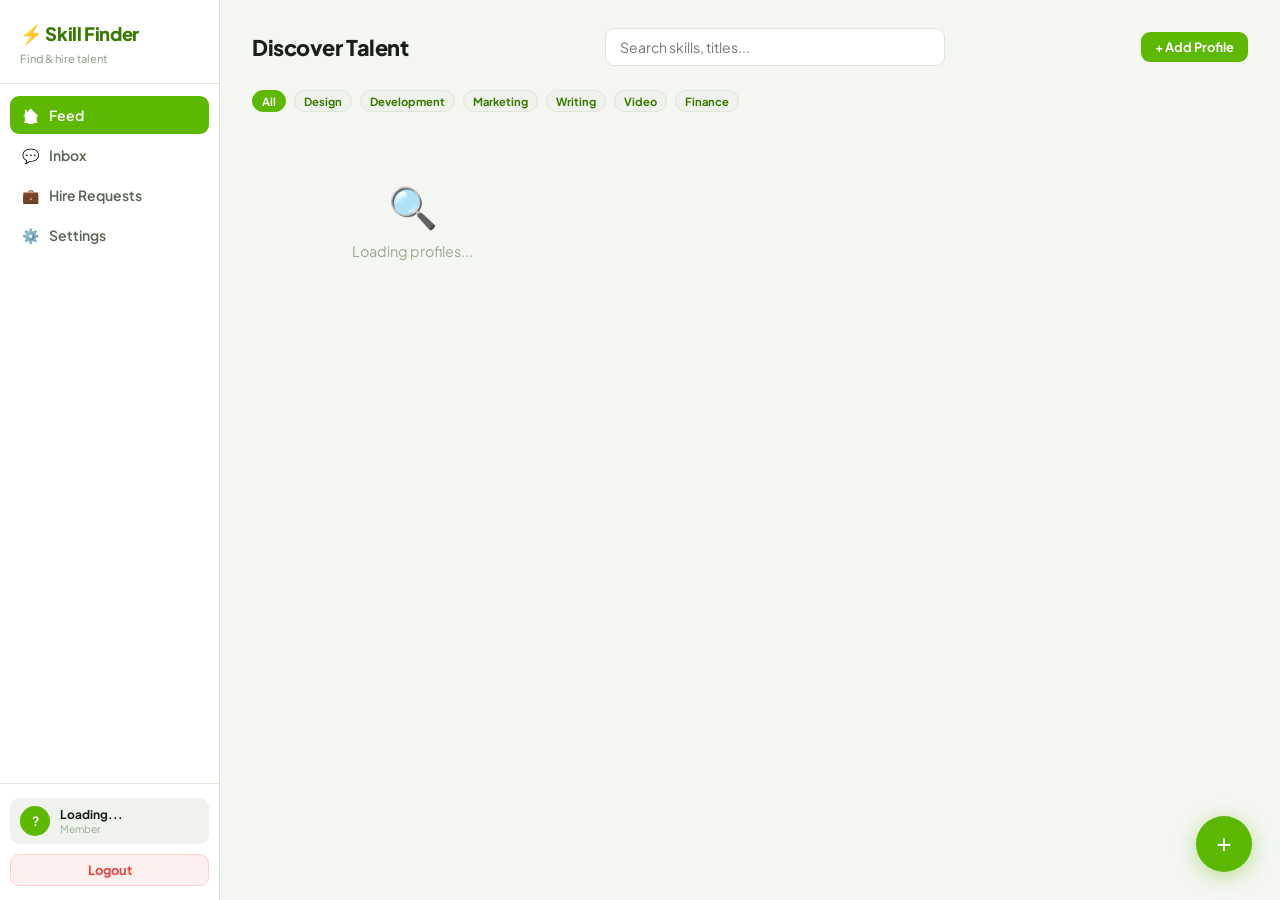
==== commit 94fc0294: "Home.html" ====
--- a/Home.html
+++ b/Home.html
@@ -40,7 +40,6 @@
 .nav-item:hover{background:var(--surface2);color:var(--text);}
 .nav-item.active{background:var(--accent);color:#fff;}
 .nav-item.active .nav-icon{filter:brightness(10);}
-.nav-icon{font-size:16px;width:20px;text-align:center;}
 .nav-badge{margin-left:auto;background:var(--danger);color:#fff;font-size:.65rem;font-weight:700;padding:2px 6px;border-radius:20px;min-width:18px;text-align:center;}
 .sidebar-footer{padding:14px 10px;border-top:1px solid var(--border);}
 .user-chip{display:flex;align-items:center;gap:10px;padding:8px 10px;border-radius:var(--radius-sm);background:var(--surface2);}
@@ -146,13 +145,36 @@
 .portfolio-link{font-size:.78rem;color:var(--info);text-decoration:none;display:inline-flex;align-items:center;gap:4px;margin-top:4px;}
 .portfolio-link:hover{text-decoration:underline;}
 .divider{height:1px;background:var(--border);margin:16px 0;}
-.proof-img{width:100%;max-height:180px;object-fit:cover;border-radius:var(--radius-sm);margin-top:8px;border:1px solid var(--border);}
+
+.proof-img{width:100%;max-height:200px;object-fit:cover;border-radius:var(--radius-sm);margin-top:8px;border:1px solid var(--border);cursor:zoom-in;transition:.15s;}
+.proof-img:hover{opacity:.88;}
+.proof-video{width:100%;max-height:220px;border-radius:var(--radius-sm);margin-top:8px;border:1px solid var(--border);display:block;background:#000;}
 .proof-preview{width:100%;max-height:140px;object-fit:cover;border-radius:var(--radius-sm);margin-top:8px;border:1px solid var(--border);display:none;}
+.video-preview-wrap{margin-top:8px;display:none;}
+.video-preview-wrap video{width:100%;max-height:160px;border-radius:var(--radius-sm);border:1px solid var(--border);}
+.media-type-toggle{display:flex;gap:8px;margin-bottom:8px;}
+.media-toggle-btn{flex:1;padding:8px;border-radius:var(--radius-sm);border:1px solid var(--border);background:var(--surface2);cursor:pointer;font-size:.8rem;font-weight:700;color:var(--text2);transition:.15s;font-family:inherit;}
+.media-toggle-btn.active{background:var(--accent);color:#fff;border-color:var(--accent);}
+
 .img-upload-area{border:2px dashed var(--border);border-radius:var(--radius-sm);padding:16px;text-align:center;cursor:pointer;transition:.2s;margin-top:6px;}
 .img-upload-area:hover{border-color:var(--accent);background:rgba(92,184,0,.04);}
 .img-upload-area p{font-size:.78rem;color:var(--text3);margin-top:4px;}
 
-/* ── CROP MODAL ── */
+/* ── MODERATION BANNER ── */
+.mod-banner{display:none;align-items:center;gap:10px;padding:10px 14px;border-radius:var(--radius-sm);font-size:.8rem;font-weight:700;margin-top:8px;}
+.mod-banner.checking{background:#eff6ff;color:#1d4ed8;border:1px solid #bfdbfe;display:flex;}
+.mod-banner.blocked{background:#fff0f0;color:var(--danger);border:1px solid #ffd0d0;display:flex;}
+.mod-banner.ok{background:#f0fdf4;color:#166534;border:1px solid #bbf7d0;display:flex;}
+.mod-spinner{width:14px;height:14px;border:2px solid currentColor;border-top-color:transparent;border-radius:50%;animation:spin .7s linear infinite;flex-shrink:0;}
+@keyframes spin{to{transform:rotate(360deg)}}
+
+#lightbox{position:fixed;inset:0;background:rgba(0,0,0,.92);display:none;justify-content:center;align-items:center;z-index:2000;cursor:zoom-out;backdrop-filter:blur(6px);}
+#lightbox.open{display:flex;}
+#lightbox img{max-width:92vw;max-height:88vh;border-radius:12px;box-shadow:0 8px 60px rgba(0,0,0,.7);animation:lbIn .2s ease;}
+#lightbox-close{position:fixed;top:18px;right:22px;color:#fff;font-size:1.8rem;cursor:pointer;opacity:.8;background:none;border:none;line-height:1;}
+#lightbox-close:hover{opacity:1;}
+@keyframes lbIn{from{opacity:0;transform:scale(.94)}to{opacity:1;transform:scale(1)}}
+
 #overlay-crop{z-index:1100;}
 #overlay-crop .modal{max-width:480px;}
 .crop-container{position:relative;width:100%;height:300px;background:#111;border-radius:var(--radius-sm);overflow:hidden;cursor:grab;user-select:none;}
@@ -179,6 +201,11 @@
 </style>
 </head>
 <body>
+
+<div id="lightbox" onclick="closeLightbox()">
+  <button id="lightbox-close" onclick="closeLightbox()">✕</button>
+  <img id="lightbox-img" src="" alt="Full view">
+</div>
 
 <button class="hamburger" onclick="toggleSidebar()">☰</button>
 
@@ -251,7 +278,6 @@
             <div class="avatar-preview" id="settingsAvPreview" style="background:#5cb800">?</div>
             <div>
               <p style="font-size:.8rem;color:var(--text2);margin-bottom:6px;">Profile picture</p>
-              <!-- Changed: now triggers crop flow instead of direct upload -->
               <label class="upload-btn">📷 Upload Photo<input type="file" id="avatarFileInput" accept="image/*" style="display:none;" onchange="openCropModal(this)"></label>
               <div class="upload-progress" id="uploadProgress">Uploading...</div>
               <p style="font-size:.72rem;color:var(--text3);margin-top:6px;">or pick a color:</p>
@@ -313,7 +339,7 @@
 
 <button class="plus-fab" onclick="openModal('post')">+</button>
 
-<!-- MODALS -->
+<!-- POST MODAL -->
 <div class="overlay" id="overlay-post">
   <div class="modal">
     <h3 id="postModalTitle">Create Profile</h3>
@@ -334,24 +360,57 @@
         </div>
       </div>
       <div class="form-group"><label>Portfolio URL (optional)</label><input id="postPortfolio" placeholder="https://..."></div>
+
+      <!-- MEDIA SECTION -->
       <div class="form-group">
-        <label>Proof Picture (optional)</label>
-        <div class="img-upload-area" onclick="document.getElementById('proofFileInput').click()">
-          <span style="font-size:1.4rem;">🖼️</span>
-          <p>Click to upload a proof photo (max 3MB)</p>
-          <input type="file" id="proofFileInput" accept="image/*" style="display:none;" onchange="previewProof(this)">
+        <label>Proof Media (optional)</label>
+        <div class="media-type-toggle">
+          <button type="button" class="media-toggle-btn active" id="togglePhoto" onclick="switchMediaType('photo')">🖼️ Photo</button>
+          <button type="button" class="media-toggle-btn" id="toggleVideo" onclick="switchMediaType('video')">🎬 Video</button>
         </div>
-        <img id="proofPreview" class="proof-preview">
+
+        <!-- Photo upload -->
+        <div id="photoUploadSection">
+          <div class="img-upload-area" onclick="document.getElementById('proofFileInput').click()">
+            <span style="font-size:1.4rem;">🖼️</span>
+            <p>Click to upload a proof photo (max 5MB)</p>
+            <input type="file" id="proofFileInput" accept="image/*" style="display:none;" onchange="previewProof(this)">
+          </div>
+          <img id="proofPreview" class="proof-preview">
+        </div>
+
+        <!-- Video upload -->
+        <div id="videoUploadSection" style="display:none;">
+          <div class="img-upload-area" onclick="document.getElementById('proofVideoInput').click()">
+            <span style="font-size:1.4rem;">🎬</span>
+            <p>Click to upload a video (MP4/WebM, max 50MB)</p>
+            <input type="file" id="proofVideoInput" accept="video/mp4,video/webm,video/*" style="display:none;" onchange="previewVideo(this)">
+          </div>
+          <div class="video-preview-wrap" id="videoPreviewWrap">
+            <video id="videoPreviewEl" controls></video>
+          </div>
+          <!-- Hidden canvas for video thumbnail extraction -->
+          <canvas id="videoThumbCanvas" style="display:none;"></canvas>
+        </div>
+
+        <!-- ── MODERATION BANNER ── -->
+        <div class="mod-banner" id="modBanner">
+          <div class="mod-spinner" id="modSpinner" style="display:none;"></div>
+          <span id="modMsg"></span>
+        </div>
+
         <div id="proofUploadStatus" style="font-size:.75rem;color:var(--accent2);margin-top:4px;display:none;">Uploading...</div>
       </div>
+
       <div class="modal-btns">
-        <button type="submit" class="btn btn-primary">Post</button>
+        <button type="submit" class="btn btn-primary" id="postSubmitBtn">Post</button>
         <button type="button" class="btn btn-secondary" onclick="closeModal('post')">Cancel</button>
       </div>
     </form>
   </div>
 </div>
 
+<!-- RATE MODAL -->
 <div class="overlay" id="overlay-rate">
   <div class="modal">
     <h3>⭐ Rate this person</h3>
@@ -371,6 +430,7 @@
   </div>
 </div>
 
+<!-- MESSAGE MODAL -->
 <div class="overlay" id="overlay-message">
   <div class="modal">
     <h3 id="messageModalTitle">Send Message</h3>
@@ -382,14 +442,13 @@
   </div>
 </div>
 
-<!-- ── CROP MODAL (NEW) ── -->
+<!-- CROP MODAL -->
 <div class="overlay" id="overlay-crop">
   <div class="modal">
     <h3>✂️ Crop Profile Photo</h3>
     <p style="font-size:.8rem;color:var(--text2);margin-bottom:12px;">Drag to reposition · Use slider to zoom</p>
     <div class="crop-container" id="cropContainer">
       <img id="cropImg" src="" alt="crop">
-      <!-- Circle overlay mask -->
       <div class="crop-circle-mask">
         <svg viewBox="0 0 100 100" preserveAspectRatio="none">
           <defs>
@@ -439,68 +498,252 @@
 let msgTarget={uid:null,name:null,email:null};
 let currentHireTab="sent";
 let pendingRating=0;
-
-// ── CROP STATE ──
+let currentMediaType="photo";
+
+// ── MODERATION STATE ──
+// "idle" | "checking" | "ok" | "blocked"
+let modState="idle";
+
+// ══════════════════════════════════
+// ── AI CONTENT MODERATION (NEW) ──
+// ══════════════════════════════════
+
+/**
+ * Converts a File to a base64 string (data URL stripped of prefix).
+ */
+function fileToBase64(file){
+  return new Promise((resolve,reject)=>{
+    const reader=new FileReader();
+    reader.onload=()=>{
+      // Strip "data:image/jpeg;base64," prefix — keep only the raw base64 data
+      const b64=reader.result.split(",")[1];
+      resolve(b64);
+    };
+    reader.onerror=()=>reject(new Error("Read failed"));
+    reader.readAsDataURL(file);
+  });
+}
+
+/**
+ * Extracts the first frame of a video as a base64 JPEG using a hidden canvas.
+ * Returns null if extraction fails.
+ */
+function extractVideoThumbnail(videoFile){
+  return new Promise((resolve)=>{
+    const url=URL.createObjectURL(videoFile);
+    const video=document.createElement("video");
+    video.src=url;
+    video.muted=true;
+    video.playsInline=true;
+    video.currentTime=0.5; // grab 0.5s in to avoid pure-black first frame
+    video.addEventListener("seeked",()=>{
+      const canvas=document.getElementById("videoThumbCanvas");
+      canvas.width=video.videoWidth||640;
+      canvas.height=video.videoHeight||360;
+      const ctx=canvas.getContext("2d");
+      ctx.drawImage(video,0,0,canvas.width,canvas.height);
+      const dataUrl=canvas.toDataURL("image/jpeg",0.85);
+      URL.revokeObjectURL(url);
+      resolve(dataUrl.split(",")[1]); // return raw base64
+    },{once:true});
+    video.addEventListener("error",()=>{URL.revokeObjectURL(url);resolve(null);},{once:true});
+    video.load();
+  });
+}
+
+/**
+ * Calls the Anthropic API to moderate an image (supplied as base64 JPEG/PNG).
+ * Returns: { safe: boolean, reason: string }
+ */
+async function moderateImageBase64(base64Data, mediaType="image/jpeg"){
+  try{
+    const response=await fetch("https://api.anthropic.com/v1/messages",{
+      method:"POST",
+      headers:{"Content-Type":"application/json"},
+      body:JSON.stringify({
+        model:"claude-sonnet-4-20250514",
+        max_tokens:200,
+        system:`You are a strict content moderation system for a professional skills marketplace.
+Your ONLY job is to decide if an uploaded image is safe or not.
+
+BLOCKED content (mark as UNSAFE):
+- Nudity, partial nudity, or sexually suggestive content
+- Graphic violence, gore, or disturbing imagery
+- Hate symbols or offensive content
+- Anything inappropriate for a professional workplace setting
+
+ALLOWED content (mark as SAFE):
+- Professional work samples (designs, code screenshots, photos of work)
+- Headshots or professional photos of people fully clothed
+- Portfolios, diagrams, infographics
+- Everyday objects, places, tools
+
+Respond with ONLY a valid JSON object, nothing else:
+{"safe": true} or {"safe": false, "reason": "short reason in Filipino or English"}`,
+        messages:[{
+          role:"user",
+          content:[
+            {type:"image",source:{type:"base64",media_type:mediaType,data:base64Data}},
+            {type:"text",text:"Is this image safe to post on a professional skills marketplace?"}
+          ]
+        }]
+      })
+    });
+    const data=await response.json();
+    const text=(data.content||[]).map(c=>c.text||"").join("").trim();
+    // Strip any accidental markdown fences
+    const clean=text.replace(/```json|```/g,"").trim();
+    const parsed=JSON.parse(clean);
+    return{safe:!!parsed.safe,reason:parsed.reason||""};
+  }catch(err){
+    console.warn("Moderation API error:",err);
+    // On network/parse error, allow upload but log
+    return{safe:true,reason:""};
+  }
+}
+
+/**
+ * Main moderation function — called after user selects a file.
+ * Sets modState and updates UI banner.
+ * Returns true if safe (upload may proceed), false if blocked.
+ */
+async function runModeration(file, type="photo"){
+  const banner=document.getElementById("modBanner");
+  const msgEl=document.getElementById("modMsg");
+  const spinner=document.getElementById("modSpinner");
+  const submitBtn=document.getElementById("postSubmitBtn");
+
+  // Show checking state
+  modState="checking";
+  banner.className="mod-banner checking";
+  spinner.style.display="inline-block";
+  msgEl.textContent="Checking content...";
+  submitBtn.disabled=true;
+
+  let base64=null;
+  let mimeType="image/jpeg";
+
+  if(type==="photo"){
+    mimeType=file.type||"image/jpeg";
+    base64=await fileToBase64(file);
+  } else {
+    // Extract thumbnail frame from video
+    base64=await extractVideoThumbnail(file);
+    mimeType="image/jpeg";
+  }
+
+  if(!base64){
+    // Could not read file — allow through
+    modState="ok";
+    banner.className="mod-banner ok";
+    spinner.style.display="none";
+    msgEl.textContent="✅ Content looks good!";
+    submitBtn.disabled=false;
+    return true;
+  }
+
+  const result=await moderateImageBase64(base64,mimeType);
+
+  if(result.safe){
+    modState="ok";
+    banner.className="mod-banner ok";
+    spinner.style.display="none";
+    msgEl.textContent="✅ Content looks good!";
+    submitBtn.disabled=false;
+    return true;
+  } else {
+    modState="blocked";
+    banner.className="mod-banner blocked";
+    spinner.style.display="none";
+    msgEl.textContent="🚫 Hindi pwede i-upload ang media na ito. " + (result.reason||"Bastos o inappropriate ang content.");
+    submitBtn.disabled=true;
+    return false;
+  }
+}
+
+// Reset moderation state (called when modal opens / media removed)
+function resetModeration(){
+  modState="idle";
+  const banner=document.getElementById("modBanner");
+  banner.className="mod-banner";
+  banner.style.display="none";
+  document.getElementById("postSubmitBtn").disabled=false;
+}
+
+// ══════════════════════════════════
+// ── LIGHTBOX ──
+// ══════════════════════════════════
+window.openLightbox=function(src){
+  document.getElementById("lightbox-img").src=src;
+  document.getElementById("lightbox").classList.add("open");
+  document.body.style.overflow="hidden";
+};
+window.closeLightbox=function(){
+  document.getElementById("lightbox").classList.remove("open");
+  document.body.style.overflow="";
+};
+document.addEventListener("keydown",e=>{if(e.key==="Escape") closeLightbox();});
+
+// ══════════════════════════════════
+// ── MEDIA TYPE TOGGLE ──
+// ══════════════════════════════════
+window.switchMediaType=function(type){
+  currentMediaType=type;
+  document.getElementById("togglePhoto").classList.toggle("active",type==="photo");
+  document.getElementById("toggleVideo").classList.toggle("active",type==="video");
+  document.getElementById("photoUploadSection").style.display=type==="photo"?"block":"none";
+  document.getElementById("videoUploadSection").style.display=type==="video"?"block":"none";
+  resetModeration();
+};
+
+window.previewVideo=async function(input){
+  const file=input.files[0];
+  if(!file)return;
+  if(file.size>50*1024*1024){alert("Video too large! Max 50MB.");input.value="";return;}
+  const wrap=document.getElementById("videoPreviewWrap");
+  const vid=document.getElementById("videoPreviewEl");
+  vid.src=URL.createObjectURL(file);
+  wrap.style.display="block";
+  // Run moderation on video thumbnail
+  await runModeration(file,"video");
+};
+
+// ── CROP MODAL ──
 let cropState={
-  file:null,
-  imgEl:null,
-  scale:1,
-  offsetX:0,
-  offsetY:0,
-  isDragging:false,
-  startX:0,
-  startY:0,
-  lastOffsetX:0,
-  lastOffsetY:0,
-  naturalW:0,
-  naturalH:0,
-  containerW:0,
-  containerH:0,
-};
-
-// ── Open crop modal when user picks a file ──
+  file:null,scale:1,offsetX:0,offsetY:0,isDragging:false,
+  startX:0,startY:0,lastOffsetX:0,lastOffsetY:0,
+  naturalW:0,naturalH:0,containerW:0,containerH:0,
+};
+
 window.openCropModal=function(input){
   const file=input.files[0];
-  if(!file) return;
+  if(!file)return;
   if(file.size>10*1024*1024){alert("File too large! Max 10MB.");return;}
   input.value="";
   cropState.file=file;
-
-  // Open modal first so container has real dimensions
   openModal("crop");
-
   const url=URL.createObjectURL(file);
   const img=document.getElementById("cropImg");
-  // Reset transform while loading
   img.style.cssText="position:absolute;";
   img.src="";
-
   img.onload=()=>{
     cropState.naturalW=img.naturalWidth;
     cropState.naturalH=img.naturalHeight;
     const container=document.getElementById("cropContainer");
-    // Use offsetWidth/offsetHeight which work even if display:flex
-    const cW=container.offsetWidth||container.clientWidth||300;
-    const cH=container.offsetHeight||container.clientHeight||300;
-    cropState.containerW=cW;
-    cropState.containerH=cH;
-    // Scale so image fully covers the container (cover mode)
-    const scaleToFitW=cW/cropState.naturalW;
-    const scaleToFitH=cH/cropState.naturalH;
-    const initScale=Math.max(scaleToFitW,scaleToFitH);
+    const cW=container.offsetWidth||300;
+    const cH=container.offsetHeight||300;
+    cropState.containerW=cW;cropState.containerH=cH;
+    const initScale=Math.max(cW/cropState.naturalW,cH/cropState.naturalH);
     cropState.scale=initScale;
     document.getElementById("cropZoom").min=initScale*0.8;
     document.getElementById("cropZoom").max=initScale*4;
     document.getElementById("cropZoom").step=0.001;
     document.getElementById("cropZoom").value=initScale;
-    // Center image
-    cropState.offsetX=(cW - cropState.naturalW*initScale)/2;
-    cropState.offsetY=(cH - cropState.naturalH*initScale)/2;
+    cropState.offsetX=(cW-cropState.naturalW*initScale)/2;
+    cropState.offsetY=(cH-cropState.naturalH*initScale)/2;
     updateCropTransform();
   };
-
-  // Small delay so modal is painted and container has dimensions
-  setTimeout(()=>{ img.src=url; }, 80);
+  setTimeout(()=>{img.src=url;},80);
 };
 
 function updateCropTransform(){
@@ -511,12 +754,9 @@
   img.style.top=cropState.offsetY+"px";
 }
 
-// Zoom slider
 document.getElementById("cropZoom").addEventListener("input",function(){
   const newScale=parseFloat(this.value);
-  // Zoom toward center of container
-  const cx=cropState.containerW/2;
-  const cy=cropState.containerH/2;
+  const cx=cropState.containerW/2,cy=cropState.containerH/2;
   const ratio=newScale/cropState.scale;
   cropState.offsetX=cx-(cx-cropState.offsetX)*ratio;
   cropState.offsetY=cy-(cy-cropState.offsetY)*ratio;
@@ -524,89 +764,39 @@
   updateCropTransform();
 });
 
-// Drag
-const container=document.getElementById("cropContainer");
-container.addEventListener("mousedown",e=>{
-  cropState.isDragging=true;
-  cropState.startX=e.clientX;
-  cropState.startY=e.clientY;
-  cropState.lastOffsetX=cropState.offsetX;
-  cropState.lastOffsetY=cropState.offsetY;
-  e.preventDefault();
-});
-container.addEventListener("touchstart",e=>{
-  const t=e.touches[0];
-  cropState.isDragging=true;
-  cropState.startX=t.clientX;
-  cropState.startY=t.clientY;
-  cropState.lastOffsetX=cropState.offsetX;
-  cropState.lastOffsetY=cropState.offsetY;
-},{passive:true});
-
-document.addEventListener("mousemove",e=>{
-  if(!cropState.isDragging) return;
-  cropState.offsetX=cropState.lastOffsetX+(e.clientX-cropState.startX);
-  cropState.offsetY=cropState.lastOffsetY+(e.clientY-cropState.startY);
-  updateCropTransform();
-});
-document.addEventListener("touchmove",e=>{
-  if(!cropState.isDragging) return;
-  const t=e.touches[0];
-  cropState.offsetX=cropState.lastOffsetX+(t.clientX-cropState.startX);
-  cropState.offsetY=cropState.lastOffsetY+(t.clientY-cropState.startY);
-  updateCropTransform();
-},{passive:true});
-
+const cropCont=document.getElementById("cropContainer");
+cropCont.addEventListener("mousedown",e=>{cropState.isDragging=true;cropState.startX=e.clientX;cropState.startY=e.clientY;cropState.lastOffsetX=cropState.offsetX;cropState.lastOffsetY=cropState.offsetY;e.preventDefault();});
+cropCont.addEventListener("touchstart",e=>{const t=e.touches[0];cropState.isDragging=true;cropState.startX=t.clientX;cropState.startY=t.clientY;cropState.lastOffsetX=cropState.offsetX;cropState.lastOffsetY=cropState.offsetY;},{passive:true});
+document.addEventListener("mousemove",e=>{if(!cropState.isDragging)return;cropState.offsetX=cropState.lastOffsetX+(e.clientX-cropState.startX);cropState.offsetY=cropState.lastOffsetY+(e.clientY-cropState.startY);updateCropTransform();});
+document.addEventListener("touchmove",e=>{if(!cropState.isDragging)return;const t=e.touches[0];cropState.offsetX=cropState.lastOffsetX+(t.clientX-cropState.startX);cropState.offsetY=cropState.lastOffsetY+(t.clientY-cropState.startY);updateCropTransform();},{passive:true});
 document.addEventListener("mouseup",()=>{cropState.isDragging=false;});
 document.addEventListener("touchend",()=>{cropState.isDragging=false;});
 
-// ── Apply crop: draw circle region onto canvas → upload ──
 window.applyCrop=async function(){
   const btn=document.getElementById("cropApplyBtn");
   btn.textContent="Uploading...";btn.disabled=true;
-
   const container=document.getElementById("cropContainer");
-  const cW=container.clientWidth;
-  const cH=container.clientHeight;
-  // Circle region in container coords: centered, radius = 38% of container dimension
+  const cW=container.clientWidth,cH=container.clientHeight;
   const r=Math.min(cW,cH)*0.38;
-  const cx=cW/2;
-  const cy=cH/2;
-
-  // Output canvas: 400×400 circle crop
+  const cx=cW/2,cy=cH/2;
   const OUTPUT=400;
   const canvas=document.createElement("canvas");
   canvas.width=OUTPUT;canvas.height=OUTPUT;
   const ctx=canvas.getContext("2d");
-
-  // Clip to circle
-  ctx.beginPath();
-  ctx.arc(OUTPUT/2,OUTPUT/2,OUTPUT/2,0,Math.PI*2);
-  ctx.clip();
-
-  // Map: what part of the original image maps to the circle bounding box?
-  // Circle bounding box in container: [cx-r, cy-r, 2r, 2r]
-  const boxX=cx-r;
-  const boxY=cy-r;
-  const boxSize=2*r;
-
-  // In image coords:
+  ctx.beginPath();ctx.arc(OUTPUT/2,OUTPUT/2,OUTPUT/2,0,Math.PI*2);ctx.clip();
+  const boxX=cx-r,boxY=cy-r,boxSize=2*r;
   const imgX=(boxX-cropState.offsetX)/cropState.scale;
   const imgY=(boxY-cropState.offsetY)/cropState.scale;
   const imgSize=boxSize/cropState.scale;
-
   const img=document.getElementById("cropImg");
   ctx.drawImage(img,imgX,imgY,imgSize,imgSize,0,0,OUTPUT,OUTPUT);
-
-  // Convert canvas to blob
   canvas.toBlob(async(blob)=>{
-    if(!blob){btn.textContent="✅ Use This Photo";btn.disabled=false;alert("Crop failed, try again.");return;}
+    if(!blob){btn.textContent="✅ Use This Photo";btn.disabled=false;alert("Crop failed.");return;}
     const prog=document.getElementById("uploadProgress");
     prog.style.display="block";prog.textContent="Uploading...";
-    const ext="jpg";
-    const path=`${currentUser.uid}/avatar_${Date.now()}.${ext}`;
+    const path=`${currentUser.uid}/avatar_${Date.now()}.jpg`;
     const{error}=await supabase.storage.from("avatars").upload(path,blob,{upsert:true,contentType:"image/jpeg"});
-    if(error){prog.textContent="❌ Error: "+error.message;btn.textContent="✅ Use This Photo";btn.disabled=false;return;}
+    if(error){prog.textContent="❌ "+error.message;btn.textContent="✅ Use This Photo";btn.disabled=false;return;}
     const{data}=supabase.storage.from("avatars").getPublicUrl(path);
     const avatarUrl=data.publicUrl+"?t="+Date.now();
     currentUserSettings.avatarUrl=avatarUrl;
@@ -618,13 +808,7 @@
     btn.textContent="✅ Use This Photo";btn.disabled=false;
   },"image/jpeg",0.92);
 };
-
-window.cancelCrop=function(){
-  closeModal("crop");
-  // Revoke object url to free memory
-  const img=document.getElementById("cropImg");
-  if(img.src) URL.revokeObjectURL(img.src);
-};
+window.cancelCrop=function(){closeModal("crop");const img=document.getElementById("cropImg");if(img.src)URL.revokeObjectURL(img.src);};
 
 onAuthStateChanged(auth,async(user)=>{
   if(user){
@@ -633,16 +817,9 @@
     document.getElementById("settingsEmail").textContent=user.email;
     const uSnap=await getDoc(doc(db,"userSettings",user.uid));
     if(uSnap.exists()){currentUserSettings=uSnap.data();applyUserSettings();}
-    if(ADMIN_EMAILS.includes(user.email)){
-      document.getElementById("adminNav").style.display="flex";
-      document.getElementById("sidebarRole").textContent="Admin";
-    }
-    listenInbox();
-    listenHireRequests();
-    renderFeed();
-  } else {
-    window.location.href="index.html";
-  }
+    if(ADMIN_EMAILS.includes(user.email)){document.getElementById("adminNav").style.display="flex";document.getElementById("sidebarRole").textContent="Admin";}
+    listenInbox();listenHireRequests();renderFeed();
+  } else {window.location.href="index.html";}
 });
 
 function getAvatarHtml(p,size=46){
@@ -658,25 +835,16 @@
   const initials=(s.displayName||currentUser.email||"?").charAt(0).toUpperCase();
   const color=s.avatarColor||"#5cb800";
   const sidebarAv=document.getElementById("sidebarAv");
-  if(s.avatarUrl){
-    sidebarAv.innerHTML=`<img src="${s.avatarUrl}" style="width:100%;height:100%;object-fit:cover;border-radius:50%;">`;
-  } else {
-    sidebarAv.textContent=initials;
-    sidebarAv.style.background=color;
-  }
+  if(s.avatarUrl){sidebarAv.innerHTML=`<img src="${s.avatarUrl}" style="width:100%;height:100%;object-fit:cover;border-radius:50%;">`;}
+  else{sidebarAv.textContent=initials;sidebarAv.style.background=color;}
   const prev=document.getElementById("settingsAvPreview");
-  if(s.avatarUrl){
-    prev.innerHTML=`<img src="${s.avatarUrl}" style="width:64px;height:64px;object-fit:cover;border-radius:50%;">`;
-    prev.style.background="transparent";
-  } else {
-    prev.innerHTML=initials;
-    prev.style.background=color;
-  }
+  if(s.avatarUrl){prev.innerHTML=`<img src="${s.avatarUrl}" style="width:64px;height:64px;object-fit:cover;border-radius:50%;">`;prev.style.background="transparent";}
+  else{prev.innerHTML=initials;prev.style.background=color;}
   document.getElementById("settingsName").value=s.displayName||"";
   document.getElementById("settingsBio").value=s.bio||"";
   document.getElementById("settingsPortfolio").value=s.portfolioUrl||"";
   document.querySelectorAll(".swatch").forEach(sw=>{sw.classList.toggle("selected",sw.dataset.color===color);});
-  if(s.theme==="dark") applyDark(); else applyLight();
+  if(s.theme==="dark")applyDark();else applyLight();
 }
 
 window.goTo=function(page){
@@ -684,9 +852,9 @@
   document.querySelectorAll(".nav-item").forEach(n=>n.classList.remove("active"));
   document.getElementById("page-"+page).classList.add("active");
   document.querySelector(`[data-page="${page}"]`).classList.add("active");
-  if(page==="hire-requests") renderHireTab(currentHireTab);
-  if(page==="admin") loadAdminData();
-  if(window.innerWidth<=768) document.getElementById("sidebar").classList.remove("open");
+  if(page==="hire-requests")renderHireTab(currentHireTab);
+  if(page==="admin")loadAdminData();
+  if(window.innerWidth<=768)document.getElementById("sidebar").classList.remove("open");
 };
 
 function renderFeed(){
@@ -698,14 +866,22 @@
     const docs=[...snap.docs].sort((a,b)=>b.data().createdAt-a.data().createdAt);
     docs.forEach(d=>{
       const p=d.data();const id=d.id;
-      if(currentSearch&&!p.title.toLowerCase().includes(currentSearch)&&!p.skills.toLowerCase().includes(currentSearch)&&!p.name.toLowerCase().includes(currentSearch)) return;
-      if(currentFilter&&!(p.tags||[]).includes(currentFilter)) return;
+      if(currentSearch&&!p.title.toLowerCase().includes(currentSearch)&&!p.skills.toLowerCase().includes(currentSearch)&&!p.name.toLowerCase().includes(currentSearch))return;
+      if(currentFilter&&!(p.tags||[]).includes(currentFilter))return;
       count++;
       const isOwner=currentUser&&p.uid===currentUser.uid;
       const avg=p.ratingCount?(p.ratingSum/p.ratingCount).toFixed(1):null;
       const tagsHtml=(p.tags||[]).map(t=>`<span class="tag">${t}</span>`).join("");
       const portfolioHtml=p.portfolioUrl?`<a class="portfolio-link" href="${p.portfolioUrl}" target="_blank">🔗 Portfolio</a>`:"";
       const starsHtml=avg?`<div style="display:flex;align-items:center;gap:5px;margin-top:4px;"><span style="color:#f59e0b;font-size:13px;">${"★".repeat(Math.round(avg))}</span><span style="font-size:.75rem;color:var(--text3);">${avg} (${p.ratingCount})</span></div>`:"";
+
+      let mediaHtml="";
+      if(p.proofVideoUrl){
+        mediaHtml=`<video class="proof-video" src="${p.proofVideoUrl}" controls preload="metadata" playsinline></video>`;
+      } else if(p.proofUrl){
+        mediaHtml=`<img src="${p.proofUrl}" class="proof-img" alt="Proof photo" onclick="openLightbox('${p.proofUrl}')" title="Click to view full size">`;
+      }
+
       const card=document.createElement("div");
       card.className="card profile-card";
       card.innerHTML=`
@@ -720,7 +896,7 @@
         <div class="tag-row">${tagsHtml}</div>
         <p class="skills-text">${p.skills}</p>
         ${portfolioHtml}
-        ${p.proofUrl?`<img src="${p.proofUrl}" class="proof-img" alt="Proof photo">`:""}
+        ${mediaHtml}
         <div class="btn-row">
           ${isOwner?`
             <span class="owner-label">Your post</span>
@@ -734,7 +910,7 @@
         </div>`;
       feed.appendChild(card);
     });
-    if(count===0) feed.innerHTML=`<div class="empty-state"><div class="icon">😶</div><p>No profiles found.</p></div>`;
+    if(count===0)feed.innerHTML=`<div class="empty-state"><div class="icon">😶</div><p>No profiles found.</p></div>`;
   });
 }
 
@@ -746,15 +922,16 @@
 window.setFilter=function(f){
   currentFilter=f;
   document.querySelectorAll("[data-filter]").forEach(el=>el.classList.toggle("active-filter",el.dataset.filter===f));
-  renderFeed();
 };
 
 document.getElementById("searchInput").addEventListener("keyup",e=>{
   currentSearch=e.target.value.toLowerCase().trim();
-  renderFeed();
 });
 
-window.openModal=function(type){document.getElementById("overlay-"+type).classList.add("open");};
+window.openModal=function(type){
+  document.getElementById("overlay-"+type).classList.add("open");
+  if(type==="post") resetModeration();
+};
 window.closeModal=function(type){document.getElementById("overlay-"+type).classList.remove("open");};
 
 window.openEditPost=async function(id){
@@ -770,40 +947,86 @@
   openModal("post");
 };
 
+// ── SUBMIT POST (with moderation gate) ──
 document.getElementById("skillForm").addEventListener("submit",async e=>{
   e.preventDefault();
-  const submitBtn=e.target.querySelector('[type=submit]');
+
+  // Block submit if moderation flagged content
+  if(modState==="blocked"){
+    alert("Hindi pwede i-post. I-remove ang inappropriate na media.");
+    return;
+  }
+  // Block submit if moderation still running
+  if(modState==="checking"){
+    alert("Sandali lang, nag-che-check pa ang content...");
+    return;
+  }
+
+  const submitBtn=document.getElementById("postSubmitBtn");
   submitBtn.textContent="Posting...";submitBtn.disabled=true;
   const editId=document.getElementById("editPostId").value;
   const tags=[...document.querySelectorAll("#tagCheckboxes input:checked")].map(c=>c.value);
+  const status=document.getElementById("proofUploadStatus");
+
   let proofUrl="";
-  const proofFile=document.getElementById("proofFileInput").files[0];
-  if(proofFile){
-    const status=document.getElementById("proofUploadStatus");
-    status.style.display="block";status.textContent="Uploading proof image...";
-    const ext=proofFile.name.split(".").pop();
-    const path=`proofs/${currentUser.uid}_${Date.now()}.${ext}`;
-    const{error:upErr}=await supabase.storage.from("avatars").upload(path,proofFile,{upsert:true,contentType:proofFile.type});
-    if(!upErr){const{data}=supabase.storage.from("avatars").getPublicUrl(path);proofUrl=data.publicUrl+"?t="+Date.now();}
-    else{status.textContent="⚠️ Proof upload failed, posting without image.";}
+  let proofVideoUrl="";
+
+  if(currentMediaType==="photo"){
+    const proofFile=document.getElementById("proofFileInput").files[0];
+    if(proofFile){
+      status.style.display="block";status.textContent="Uploading photo...";
+      const ext=proofFile.name.split(".").pop();
+      const path=`proofs/${currentUser.uid}_${Date.now()}.${ext}`;
+      const{error:upErr}=await supabase.storage.from("avatars").upload(path,proofFile,{upsert:true,contentType:proofFile.type});
+      if(!upErr){const{data}=supabase.storage.from("avatars").getPublicUrl(path);proofUrl=data.publicUrl+"?t="+Date.now();}
+      else{status.textContent="⚠️ Photo upload failed.";}
+    }
+  } else {
+    const videoFile=document.getElementById("proofVideoInput").files[0];
+    if(videoFile){
+      status.style.display="block";status.textContent="Uploading video... (may take a moment)";
+      const ext=videoFile.name.split(".").pop()||"mp4";
+      const path=`videos/${currentUser.uid}_${Date.now()}.${ext}`;
+      const{error:vErr}=await supabase.storage.from("avatars").upload(path,videoFile,{upsert:true,contentType:videoFile.type});
+      if(!vErr){const{data}=supabase.storage.from("avatars").getPublicUrl(path);proofVideoUrl=data.publicUrl+"?t="+Date.now();status.textContent="✅ Video uploaded!";}
+      else{status.textContent="⚠️ Video upload failed: "+vErr.message;}
+    }
   }
-  const data={name:document.getElementById("fullName").value,title:document.getElementById("jobTitle").value,skills:document.getElementById("skills").value,tags,portfolioUrl:document.getElementById("postPortfolio").value,proofUrl,uid:currentUser.uid,email:currentUser.email,avatarColor:currentUserSettings.avatarColor||"#5cb800",avatarUrl:currentUserSettings.avatarUrl||""};
+
+  const data={
+    name:document.getElementById("fullName").value,
+    title:document.getElementById("jobTitle").value,
+    skills:document.getElementById("skills").value,
+    tags,
+    portfolioUrl:document.getElementById("postPortfolio").value,
+    proofUrl,
+    proofVideoUrl,
+    uid:currentUser.uid,
+    email:currentUser.email,
+    avatarColor:currentUserSettings.avatarColor||"#5cb800",
+    avatarUrl:currentUserSettings.avatarUrl||""
+  };
+
   if(editId){await updateDoc(doc(db,"people",editId),data);}
   else{await addDoc(collection(db,"people"),{...data,createdAt:Date.now(),ratingSum:0,ratingCount:0});}
+
   document.getElementById("editPostId").value="";
   document.getElementById("postModalTitle").textContent="Create Profile";
   document.getElementById("skillForm").reset();
   document.getElementById("proofPreview").style.display="none";
+  document.getElementById("videoPreviewWrap").style.display="none";
   document.getElementById("proofUploadStatus").style.display="none";
+  switchMediaType("photo");
+  resetModeration();
   submitBtn.textContent="Post";submitBtn.disabled=false;
   closeModal("post");
 });
 
-window.deletePost=async function(id){if(confirm("Delete this post?")) await deleteDoc(doc(db,"people",id));};
+window.deletePost=async function(id){if(confirm("Delete this post?"))await deleteDoc(doc(db,"people",id));};
 
 window.openHire=async function(postId,name,recipientEmail){
   if(!recipientEmail||recipientEmail==="undefined"){alert("No email for this user.");return;}
-  if(!confirm(`Send hire request to ${name}?`)) return;
+  if(!confirm(`Send hire request to ${name}?`))return;
   await addDoc(collection(db,"hireRequests"),{fromUid:currentUser.uid,fromEmail:currentUser.email,toName:name,toEmail:recipientEmail,postId,status:"pending",createdAt:Date.now()});
   try{await emailjs.send("service_i9963op","template_swsoomf",{to_email:recipientEmail,from_email:currentUser.email,message:`${currentUser.email} wants to hire you on Skill Finder!`});}catch(e){}
   alert(`✅ Hire request sent to ${name}!`);
@@ -821,8 +1044,7 @@
   onSnapshot(qR,snap=>{
     const unread=snap.docs.filter(d=>d.data().status==="pending").length;
     const badge=document.getElementById("hireBadge");
-    if(unread>0){badge.style.display="inline-block";badge.textContent=unread;}
-    else badge.style.display="none";
+    if(unread>0){badge.style.display="inline-block";badge.textContent=unread;}else badge.style.display="none";
   });
 }
 
@@ -830,7 +1052,7 @@
   const cont=document.getElementById("hireContent");
   cont.innerHTML="<p style='color:var(--text3);font-size:.85rem;padding:20px;'>Loading...</p>";
   let q;
-  if(tab==="sent") q=query(collection(db,"hireRequests"),where("fromUid","==",currentUser.uid));
+  if(tab==="sent")q=query(collection(db,"hireRequests"),where("fromUid","==",currentUser.uid));
   else q=query(collection(db,"hireRequests"),where("toEmail","==",currentUser.email));
   const snap=await getDocs(q);
   if(snap.empty){cont.innerHTML=`<div class="empty-state"><div class="icon">📋</div><p>No requests here.</p></div>`;return;}
@@ -840,24 +1062,20 @@
     const r=d.data();const id=d.id;
     const dateStr=new Date(r.createdAt).toLocaleDateString();
     const statusClass=`status-${r.status}`;
-    const actions=tab==="received"&&r.status==="pending"?`<button class="btn btn-primary" style="font-size:.75rem;padding:5px 10px;" onclick="respondHire('${id}','accepted')">Accept</button> <button class="btn btn-danger" style="font-size:.75rem;padding:5px 10px;" onclick="respondHire('${id}','declined')">Decline</button>`:"—";
+    const actions=tab==="received"&&r.status==="pending"?`<button class="btn btn-primary" style="font-size:.75rem;padding:5px 10px;" onclick="respondHire('${id}','accepted')">Accept</button> <button class="btn btn-danger" style="font-size:.75px;padding:5px 10px;" onclick="respondHire('${id}','declined')">Decline</button>`:"—";
     rows+=`<tr><td>${tab==="sent"?r.toName:r.fromEmail}</td><td><span class="status-badge ${statusClass}">${r.status}</span></td><td>${dateStr}</td><td>${actions}</td></tr>`;
   });
   cont.innerHTML=`<div style="overflow-x:auto;background:var(--surface);border-radius:var(--radius);border:1px solid var(--border);"><table class="req-table"><thead><tr><th>${tab==="sent"?"To":"From"}</th><th>Status</th><th>Date</th><th>Actions</th></tr></thead><tbody>${rows}</tbody></table></div>`;
 }
 
-window.respondHire=async function(id,status){
-  await updateDoc(doc(db,"hireRequests",id),{status});
-  renderHireTab("received");
-};
+window.respondHire=async function(id,status){await updateDoc(doc(db,"hireRequests",id),{status});renderHireTab("received");};
 
 function listenInbox(){
   const q=query(collection(db,"messages"),where("toUid","==",currentUser.uid));
   onSnapshot(q,snap=>{
     const unread=snap.docs.filter(d=>!d.data().read).length;
     const badge=document.getElementById("inboxBadge");
-    if(unread>0){badge.style.display="inline-block";badge.textContent=unread;}
-    else badge.style.display="none";
+    if(unread>0){badge.style.display="inline-block";badge.textContent=unread;}else badge.style.display="none";
     const list=document.getElementById("msgList");
     list.innerHTML="";
     if(snap.empty){list.innerHTML=`<div class="empty-state"><div class="icon">📭</div><p>No messages yet.</p></div>`;return;}
@@ -885,7 +1103,7 @@
 
 window.sendMessage=async function(){
   const msg=document.getElementById("messageText").value.trim();
-  if(!msg) return;
+  if(!msg)return;
   await addDoc(collection(db,"messages"),{fromUid:currentUser.uid,fromEmail:currentUser.email,toUid:msgTarget.uid,toName:msgTarget.name,message:msg,read:false,createdAt:Date.now()});
   try{await emailjs.send("service_i9963op","template_swsoomf",{to_email:msgTarget.email,from_email:currentUser.email,message:`${currentUser.email} sent you a message: "${msg}"`});}catch(e){}
   closeModal("message");
@@ -910,7 +1128,7 @@
   if(!pendingRating){alert("Please select a star rating.");return;}
   const ref=doc(db,"people",ratingTarget.postId);
   const snap=await getDoc(ref);
-  if(!snap.exists()) return;
+  if(!snap.exists())return;
   const d=snap.data();
   await updateDoc(ref,{ratingSum:(d.ratingSum||0)+pendingRating,ratingCount:(d.ratingCount||0)+1});
   await addDoc(collection(db,"reviews"),{postId:ratingTarget.postId,toUid:ratingTarget.uid,fromUid:currentUser.uid,fromEmail:currentUser.email,rating:pendingRating,review:document.getElementById("reviewText").value.trim(),createdAt:Date.now()});
@@ -939,7 +1157,7 @@
 
 window.setTheme=function(t){
   currentUserSettings.theme=t;
-  if(t==="dark") applyDark(); else applyLight();
+  if(t==="dark")applyDark();else applyLight();
   setDoc(doc(db,"userSettings",currentUser.uid),{...currentUserSettings,theme:t});
 };
 
@@ -961,12 +1179,7 @@
 }
 
 async function loadAdminData(){
-  const [postsSnap,msgSnap,hireSnap,settingsSnap]=await Promise.all([
-    getDocs(collection(db,"people")),
-    getDocs(collection(db,"messages")),
-    getDocs(collection(db,"hireRequests")),
-    getDocs(collection(db,"userSettings"))
-  ]);
+  const[postsSnap,msgSnap,hireSnap,settingsSnap]=await Promise.all([getDocs(collection(db,"people")),getDocs(collection(db,"messages")),getDocs(collection(db,"hireRequests")),getDocs(collection(db,"userSettings"))]);
   document.getElementById("statPosts").textContent=postsSnap.size;
   document.getElementById("statMessages").textContent=msgSnap.size;
   document.getElementById("statHires").textContent=hireSnap.size;
@@ -979,16 +1192,19 @@
   document.getElementById("adminTbody").innerHTML=rows||`<tr><td colspan="4" style="text-align:center;color:var(--text3);padding:20px;">No posts.</td></tr>`;
 }
 
-window.adminDelete=async function(id){if(confirm("Admin delete this post?")) await deleteDoc(doc(db,"people",id));};
-window.logoutUser=async function(){if(confirm("Logout?")) await signOut(auth);};
+window.adminDelete=async function(id){if(confirm("Admin delete this post?"))await deleteDoc(doc(db,"people",id));};
+window.logoutUser=async function(){if(confirm("Logout?"))await signOut(auth);};
 window.toggleSidebar=function(){document.getElementById("sidebar").classList.toggle("open");};
-window.previewProof=function(input){
-  const file=input.files[0];
-  if(!file) return;
+
+// ── previewProof: run moderation after photo is selected ──
+window.previewProof=async function(input){
+  const file=input.files[0];if(!file)return;
   const preview=document.getElementById("proofPreview");
   preview.src=URL.createObjectURL(file);
   preview.style.display="block";
+  // Moderate before allowing post
+  await runModeration(file,"photo");
 };
 </script>
 </body>
-</html>+</html>
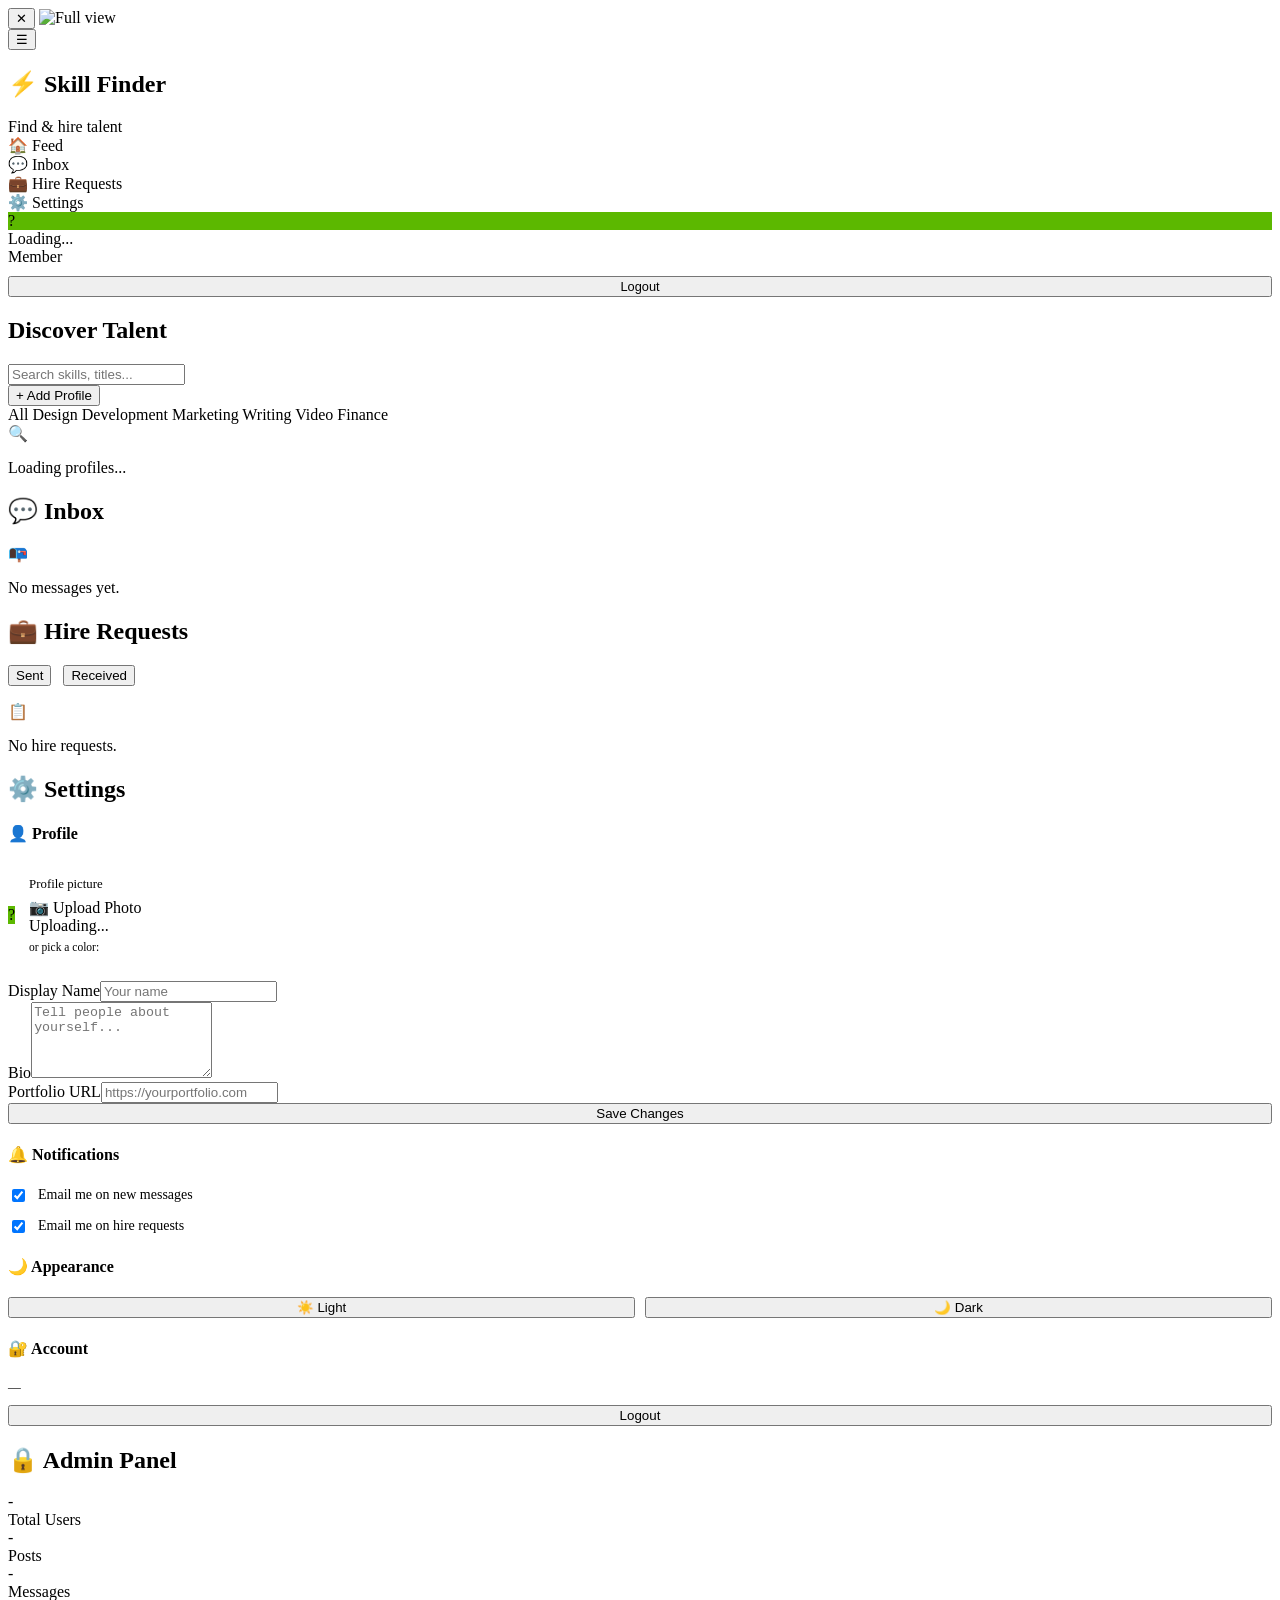
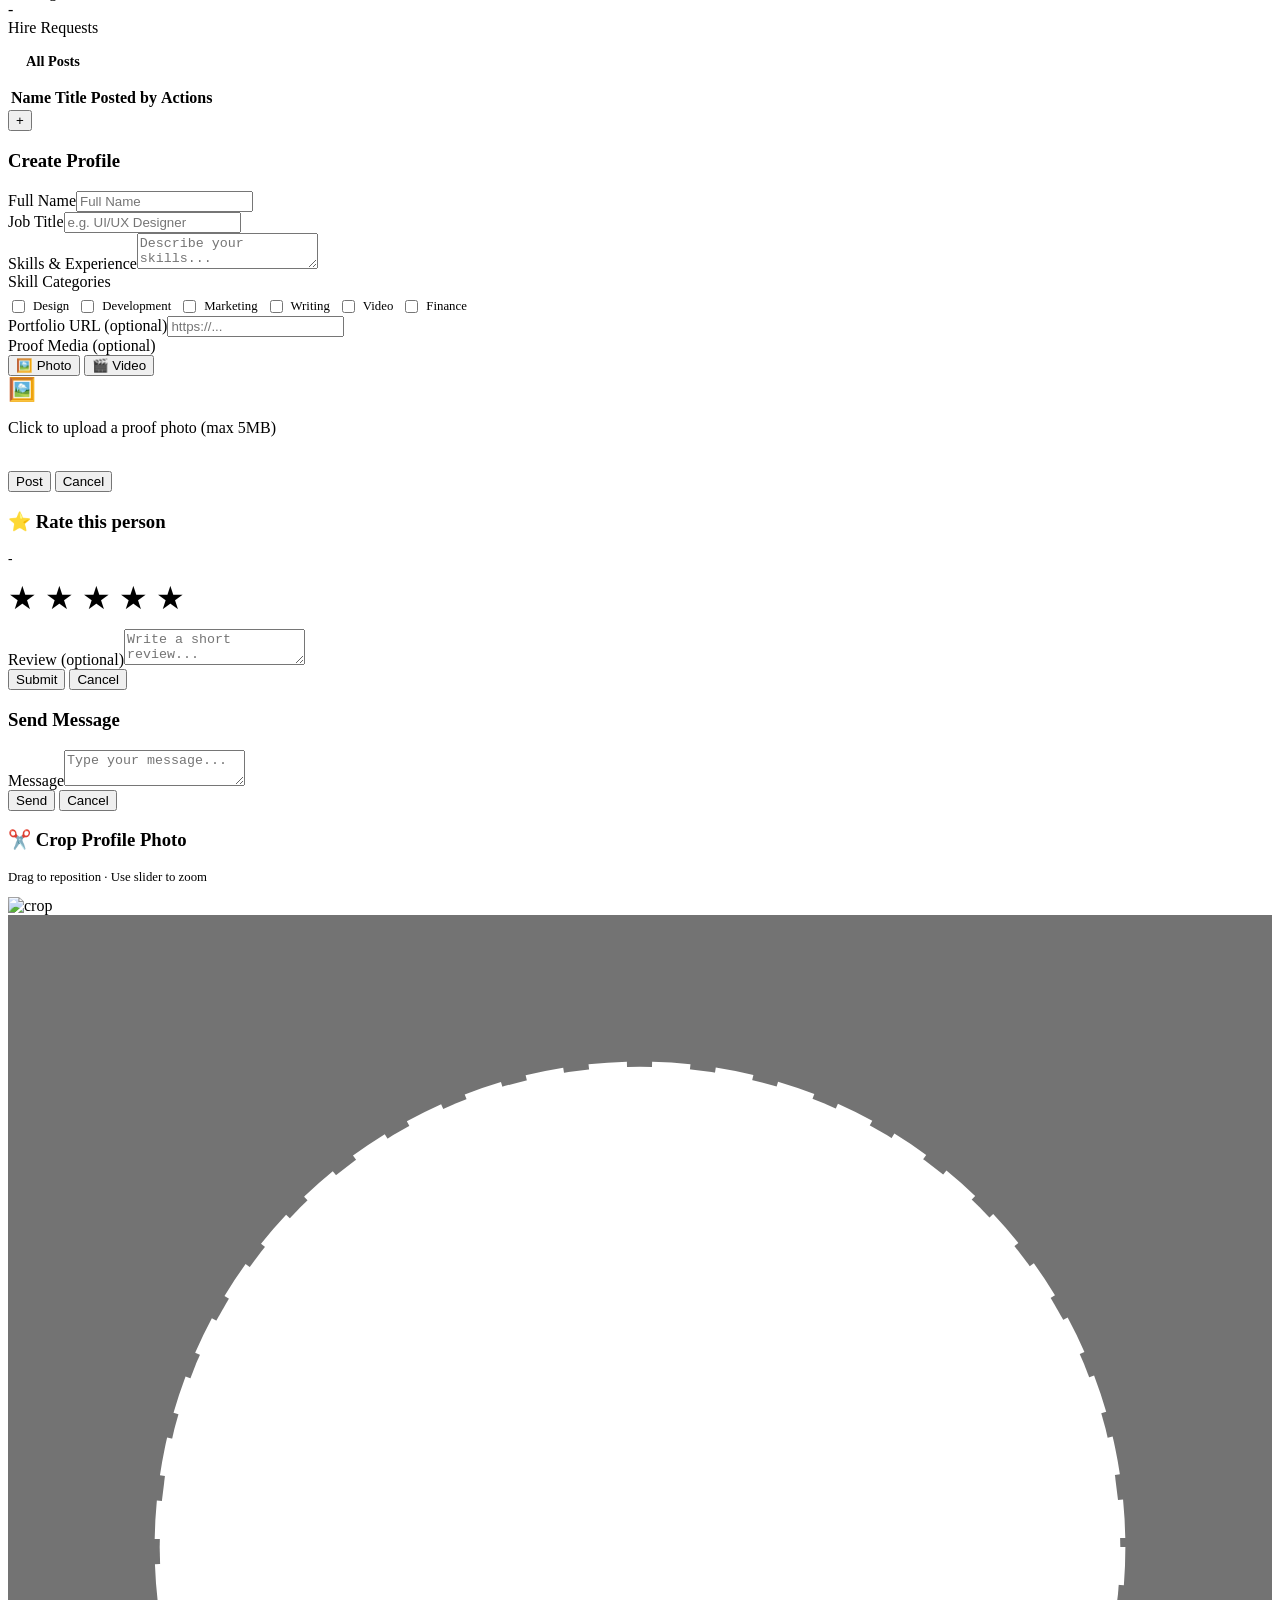
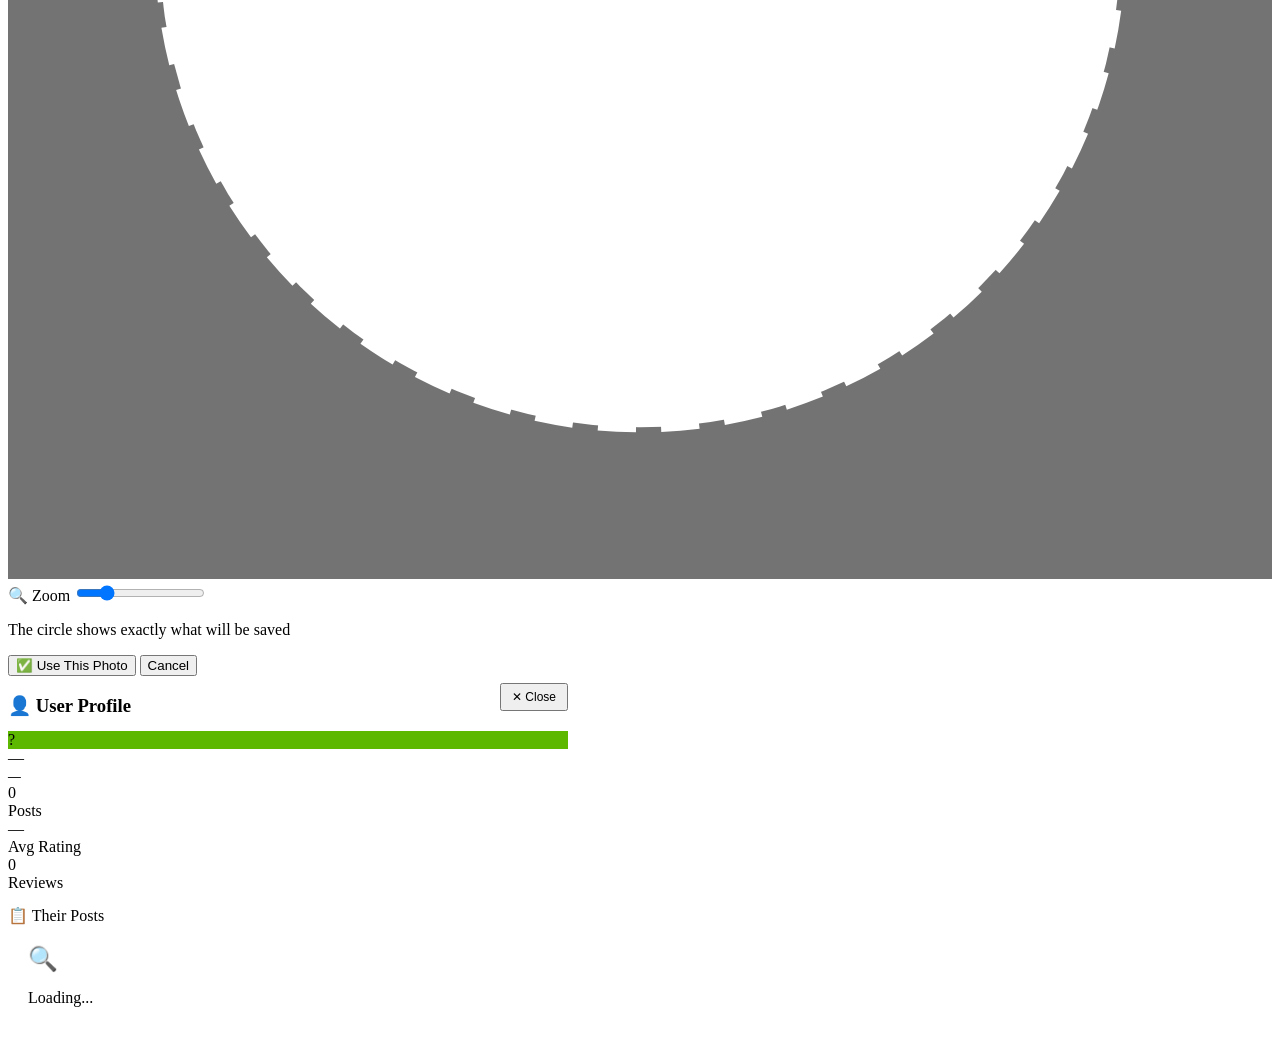
==== commit 0240d011: "Home.html" ====
--- a/Home.html
+++ b/Home.html
@@ -5,211 +5,31 @@
 <meta name="viewport" content="width=device-width, initial-scale=1">
 <title>Skill Finder</title>
 <link href="https://fonts.googleapis.com/css2?family=Plus+Jakarta+Sans:wght@400;500;600;700;800&display=swap" rel="stylesheet">
+<link rel="stylesheet" href="style.css">
+
+<!-- External SDKs -->
 <script src="https://cdn.jsdelivr.net/npm/@emailjs/browser@4/dist/email.min.js"></script>
 <script>emailjs.init("nEkJzM03qtghfuNEU");</script>
 <script src="https://cdn.jsdelivr.net/npm/@supabase/supabase-js@2"></script>
-<style>
-*{box-sizing:border-box;margin:0;padding:0;}
-:root{
-  --bg:#f4f6f2;
-  --surface:#ffffff;
-  --surface2:#f0f2ee;
-  --accent:#5cb800;
-  --accent2:#3a7a00;
-  --text:#1a1f16;
-  --text2:#5a6354;
-  --text3:#9aaa90;
-  --border:#e0e5da;
-  --danger:#e84040;
-  --warn:#f59e0b;
-  --info:#3b82f6;
-  --radius:14px;
-  --radius-sm:9px;
-  --shadow:0 2px 12px rgba(0,0,0,.07);
-  --shadow-lg:0 8px 32px rgba(0,0,0,.12);
-}
-body{font-family:'Plus Jakarta Sans',sans-serif;background:var(--bg);color:var(--text);min-height:100vh;}
-
-.shell{display:flex;min-height:100vh;}
-.sidebar{width:220px;background:var(--surface);border-right:1px solid var(--border);display:flex;flex-direction:column;padding:0;position:fixed;top:0;left:0;height:100vh;z-index:100;transition:.3s;}
-.sidebar-logo{padding:22px 20px 16px;border-bottom:1px solid var(--border);}
-.sidebar-logo h1{font-size:1.15rem;font-weight:800;color:var(--accent2);letter-spacing:-.02em;}
-.sidebar-logo span{font-size:.7rem;color:var(--text3);font-weight:500;}
-.nav-items{padding:12px 10px;flex:1;overflow-y:auto;}
-.nav-item{display:flex;align-items:center;gap:10px;padding:10px 12px;border-radius:var(--radius-sm);cursor:pointer;font-size:.875rem;font-weight:600;color:var(--text2);transition:.15s;position:relative;margin-bottom:2px;}
-.nav-item:hover{background:var(--surface2);color:var(--text);}
-.nav-item.active{background:var(--accent);color:#fff;}
-.nav-item.active .nav-icon{filter:brightness(10);}
-.nav-badge{margin-left:auto;background:var(--danger);color:#fff;font-size:.65rem;font-weight:700;padding:2px 6px;border-radius:20px;min-width:18px;text-align:center;}
-.sidebar-footer{padding:14px 10px;border-top:1px solid var(--border);}
-.user-chip{display:flex;align-items:center;gap:10px;padding:8px 10px;border-radius:var(--radius-sm);background:var(--surface2);}
-.user-chip .av{width:30px;height:30px;border-radius:50%;background:var(--accent);color:#fff;display:flex;align-items:center;justify-content:center;font-weight:700;font-size:.8rem;flex-shrink:0;}
-.user-chip .info{overflow:hidden;}
-.user-chip .name{font-size:.75rem;font-weight:700;white-space:nowrap;overflow:hidden;text-overflow:ellipsis;}
-.user-chip .role{font-size:.65rem;color:var(--text3);}
-
-.main{margin-left:220px;flex:1;padding:28px 32px;max-width:1100px;}
-.page{display:none;}
-.page.active{display:block;}
-
-.topbar{display:flex;align-items:center;justify-content:space-between;margin-bottom:24px;flex-wrap:wrap;gap:12px;}
-.topbar h2{font-size:1.35rem;font-weight:800;letter-spacing:-.02em;}
-.search-wrap{display:flex;align-items:center;gap:10px;flex:1;max-width:340px;}
-.search-wrap input{flex:1;padding:9px 14px;border-radius:var(--radius-sm);border:1px solid var(--border);font-size:.875rem;font-family:inherit;background:var(--surface);transition:.2s;}
-.search-wrap input:focus{outline:none;border-color:var(--accent);box-shadow:0 0 0 3px rgba(92,184,0,.12);}
-
-.card{background:var(--surface);border-radius:var(--radius);border:1px solid var(--border);padding:18px;box-shadow:var(--shadow);transition:.2s;}
-.card:hover{box-shadow:var(--shadow-lg);transform:translateY(-2px);}
-.feed-grid{display:grid;grid-template-columns:repeat(auto-fill,minmax(280px,1fr));gap:16px;}
-
-.profile-card .ph{display:flex;gap:12px;align-items:flex-start;margin-bottom:10px;}
-.av{width:46px;height:46px;border-radius:50%;display:flex;align-items:center;justify-content:center;font-weight:800;font-size:1.1rem;flex-shrink:0;color:#fff;}
-.profile-card .name{font-weight:700;font-size:.95rem;}
-.profile-card .title{font-size:.78rem;color:var(--text2);margin-top:2px;}
-.profile-card .skills-text{font-size:.8rem;color:var(--text2);margin:8px 0;line-height:1.6;}
-.tag-row{display:flex;flex-wrap:wrap;gap:5px;margin:8px 0;}
-.tag{background:var(--surface2);color:var(--accent2);font-size:.7rem;font-weight:700;padding:3px 9px;border-radius:20px;border:1px solid var(--border);}
-.tag.active-filter{background:var(--accent);color:#fff;border-color:var(--accent);}
-.stars{display:flex;gap:2px;margin:6px 0;}
-.star{font-size:14px;cursor:pointer;color:#e0e0e0;transition:.1s;}
-.star.lit{color:var(--warn);}
-.btn-row{display:flex;gap:8px;flex-wrap:wrap;margin-top:12px;}
-.btn{padding:7px 14px;border-radius:var(--radius-sm);border:none;cursor:pointer;font-family:inherit;font-size:.8rem;font-weight:700;transition:.15s;}
-.btn-primary{background:var(--accent);color:#fff;}
-.btn-primary:hover{background:var(--accent2);}
-.btn-secondary{background:var(--surface2);color:var(--text);}
-.btn-secondary:hover{background:var(--border);}
-.btn-danger{background:#fff0f0;color:var(--danger);border:1px solid #ffd0d0;}
-.btn-danger:hover{background:#ffe0e0;}
-.btn-info{background:#eff6ff;color:var(--info);border:1px solid #bfdbfe;}
-.owner-label{font-size:.72rem;color:var(--text3);padding:4px 0;}
-
-.overlay{position:fixed;inset:0;background:rgba(0,0,0,.5);display:none;justify-content:center;align-items:center;z-index:999;padding:16px;backdrop-filter:blur(3px);}
-.overlay.open{display:flex;}
-.modal{background:var(--surface);border-radius:var(--radius);padding:26px;width:100%;max-width:440px;box-shadow:var(--shadow-lg);max-height:90vh;overflow-y:auto;}
-.modal h3{font-size:1.05rem;font-weight:800;margin-bottom:16px;}
-.form-group{margin-bottom:12px;}
-.form-group label{display:block;font-size:.78rem;font-weight:600;color:var(--text2);margin-bottom:5px;}
-.form-group input,.form-group textarea,.form-group select{width:100%;padding:9px 12px;border-radius:var(--radius-sm);border:1px solid var(--border);font-family:inherit;font-size:.875rem;background:var(--surface);color:var(--text);transition:.2s;}
-.form-group input:focus,.form-group textarea:focus,.form-group select:focus{outline:none;border-color:var(--accent);box-shadow:0 0 0 3px rgba(92,184,0,.12);}
-.form-group textarea{resize:vertical;min-height:80px;}
-.modal-btns{display:flex;gap:10px;margin-top:16px;}
-.modal-btns .btn{flex:1;padding:10px;}
-
-.filter-bar{display:flex;gap:8px;flex-wrap:wrap;margin-bottom:20px;}
-
-.msg-list{display:flex;flex-direction:column;gap:10px;}
-.msg-card{background:var(--surface);border-radius:var(--radius);border:1px solid var(--border);padding:14px 16px;display:flex;gap:12px;align-items:flex-start;cursor:pointer;transition:.15s;}
-.msg-card:hover{border-color:var(--accent);}
-.msg-card.unread{border-left:3px solid var(--accent);}
-.msg-card .msg-body{flex:1;}
-.msg-card .from{font-size:.82rem;font-weight:700;}
-.msg-card .msg-text{font-size:.8rem;color:var(--text2);margin-top:3px;}
-.msg-card .msg-time{font-size:.7rem;color:var(--text3);margin-top:4px;}
-.unread-dot{width:8px;height:8px;border-radius:50%;background:var(--accent);flex-shrink:0;margin-top:4px;}
-
-.req-table{width:100%;border-collapse:collapse;font-size:.82rem;}
-.req-table th{text-align:left;padding:10px 14px;border-bottom:2px solid var(--border);font-weight:700;color:var(--text2);font-size:.75rem;text-transform:uppercase;letter-spacing:.04em;}
-.req-table td{padding:12px 14px;border-bottom:1px solid var(--border);}
-.req-table tr:last-child td{border-bottom:none;}
-.status-badge{display:inline-block;font-size:.7rem;font-weight:700;padding:3px 9px;border-radius:20px;}
-.status-pending{background:#fef3c7;color:#92400e;}
-.status-accepted{background:#d1fae5;color:#065f46;}
-.status-declined{background:#fee2e2;color:#991b1b;}
-
-.settings-grid{display:grid;grid-template-columns:1fr 1fr;gap:16px;}
-.settings-section{background:var(--surface);border-radius:var(--radius);border:1px solid var(--border);padding:20px;}
-.settings-section h4{font-size:.9rem;font-weight:700;margin-bottom:14px;padding-bottom:10px;border-bottom:1px solid var(--border);}
-.avatar-preview{width:64px;height:64px;border-radius:50%;display:flex;align-items:center;justify-content:center;font-size:1.6rem;font-weight:800;color:#fff;margin-bottom:12px;overflow:hidden;object-fit:cover;}
-.av-img{width:100%;height:100%;object-fit:cover;border-radius:50%;}
-.upload-btn{display:inline-block;padding:7px 14px;background:var(--surface2);border:1px solid var(--border);border-radius:var(--radius-sm);font-size:.78rem;font-weight:700;cursor:pointer;color:var(--text);transition:.15s;}
-.upload-btn:hover{background:var(--border);}
-.upload-progress{font-size:.75rem;color:var(--accent2);margin-top:6px;display:none;}
-.color-swatches{display:flex;gap:8px;flex-wrap:wrap;margin-top:8px;}
-.swatch{width:28px;height:28px;border-radius:50%;cursor:pointer;transition:.15s;border:2px solid transparent;}
-.swatch.selected{border-color:var(--text);transform:scale(1.15);}
-
-.stats-row{display:grid;grid-template-columns:repeat(auto-fit,minmax(140px,1fr));gap:12px;margin-bottom:24px;}
-.stat-card{background:var(--surface);border-radius:var(--radius);border:1px solid var(--border);padding:16px;}
-.stat-card .stat-num{font-size:1.6rem;font-weight:800;color:var(--accent2);}
-.stat-card .stat-label{font-size:.75rem;color:var(--text3);margin-top:2px;}
-.admin-table{width:100%;border-collapse:collapse;font-size:.82rem;}
-.admin-table th{text-align:left;padding:10px 14px;border-bottom:2px solid var(--border);font-weight:700;color:var(--text2);font-size:.75rem;text-transform:uppercase;letter-spacing:.04em;}
-.admin-table td{padding:10px 14px;border-bottom:1px solid var(--border);}
-
-.empty-state{text-align:center;padding:48px 20px;color:var(--text3);}
-.empty-state .icon{font-size:2.5rem;margin-bottom:10px;}
-.empty-state p{font-size:.9rem;}
-.plus-fab{position:fixed;bottom:28px;right:28px;width:56px;height:56px;border-radius:50%;background:var(--accent);border:none;color:#fff;font-size:1.6rem;cursor:pointer;box-shadow:0 4px 20px rgba(92,184,0,.4);transition:.2s;z-index:90;}
-.plus-fab:hover{background:var(--accent2);transform:scale(1.08);}
-.portfolio-link{font-size:.78rem;color:var(--info);text-decoration:none;display:inline-flex;align-items:center;gap:4px;margin-top:4px;}
-.portfolio-link:hover{text-decoration:underline;}
-.divider{height:1px;background:var(--border);margin:16px 0;}
-
-.proof-img{width:100%;max-height:200px;object-fit:cover;border-radius:var(--radius-sm);margin-top:8px;border:1px solid var(--border);cursor:zoom-in;transition:.15s;}
-.proof-img:hover{opacity:.88;}
-.proof-video{width:100%;max-height:220px;border-radius:var(--radius-sm);margin-top:8px;border:1px solid var(--border);display:block;background:#000;}
-.proof-preview{width:100%;max-height:140px;object-fit:cover;border-radius:var(--radius-sm);margin-top:8px;border:1px solid var(--border);display:none;}
-.video-preview-wrap{margin-top:8px;display:none;}
-.video-preview-wrap video{width:100%;max-height:160px;border-radius:var(--radius-sm);border:1px solid var(--border);}
-.media-type-toggle{display:flex;gap:8px;margin-bottom:8px;}
-.media-toggle-btn{flex:1;padding:8px;border-radius:var(--radius-sm);border:1px solid var(--border);background:var(--surface2);cursor:pointer;font-size:.8rem;font-weight:700;color:var(--text2);transition:.15s;font-family:inherit;}
-.media-toggle-btn.active{background:var(--accent);color:#fff;border-color:var(--accent);}
-
-.img-upload-area{border:2px dashed var(--border);border-radius:var(--radius-sm);padding:16px;text-align:center;cursor:pointer;transition:.2s;margin-top:6px;}
-.img-upload-area:hover{border-color:var(--accent);background:rgba(92,184,0,.04);}
-.img-upload-area p{font-size:.78rem;color:var(--text3);margin-top:4px;}
-
-/* ── MODERATION BANNER ── */
-.mod-banner{display:none;align-items:center;gap:10px;padding:10px 14px;border-radius:var(--radius-sm);font-size:.8rem;font-weight:700;margin-top:8px;}
-.mod-banner.checking{background:#eff6ff;color:#1d4ed8;border:1px solid #bfdbfe;display:flex;}
-.mod-banner.blocked{background:#fff0f0;color:var(--danger);border:1px solid #ffd0d0;display:flex;}
-.mod-banner.ok{background:#f0fdf4;color:#166534;border:1px solid #bbf7d0;display:flex;}
-.mod-spinner{width:14px;height:14px;border:2px solid currentColor;border-top-color:transparent;border-radius:50%;animation:spin .7s linear infinite;flex-shrink:0;}
-@keyframes spin{to{transform:rotate(360deg)}}
-
-#lightbox{position:fixed;inset:0;background:rgba(0,0,0,.92);display:none;justify-content:center;align-items:center;z-index:2000;cursor:zoom-out;backdrop-filter:blur(6px);}
-#lightbox.open{display:flex;}
-#lightbox img{max-width:92vw;max-height:88vh;border-radius:12px;box-shadow:0 8px 60px rgba(0,0,0,.7);animation:lbIn .2s ease;}
-#lightbox-close{position:fixed;top:18px;right:22px;color:#fff;font-size:1.8rem;cursor:pointer;opacity:.8;background:none;border:none;line-height:1;}
-#lightbox-close:hover{opacity:1;}
-@keyframes lbIn{from{opacity:0;transform:scale(.94)}to{opacity:1;transform:scale(1)}}
-
-#overlay-crop{z-index:1100;}
-#overlay-crop .modal{max-width:480px;}
-.crop-container{position:relative;width:100%;height:300px;background:#111;border-radius:var(--radius-sm);overflow:hidden;cursor:grab;user-select:none;}
-.crop-container:active{cursor:grabbing;}
-.crop-container img{position:absolute;transform-origin:top left;}
-.crop-circle-mask{position:absolute;inset:0;pointer-events:none;}
-.crop-circle-mask svg{width:100%;height:100%;}
-.crop-controls{display:flex;flex-direction:column;gap:8px;margin-top:12px;}
-.crop-controls label{font-size:.75rem;font-weight:600;color:var(--text2);}
-.crop-controls input[type=range]{width:100%;accent-color:var(--accent);}
-.crop-hint{font-size:.72rem;color:var(--text3);text-align:center;margin-top:6px;}
-
-.hamburger{display:none;position:fixed;top:14px;left:14px;z-index:200;background:var(--surface);border:1px solid var(--border);border-radius:var(--radius-sm);padding:8px 10px;cursor:pointer;font-size:1.1rem;}
-@media(max-width:768px){
-  .sidebar{transform:translateX(-100%);}.sidebar.open{transform:translateX(0);}
-  .main{margin-left:0;padding:16px;padding-top:60px;}
-  .hamburger{display:block;}
-  .feed-grid{grid-template-columns:1fr;}
-  .settings-grid{grid-template-columns:1fr;}
-  .modal{padding:18px;}
-  .stats-row{grid-template-columns:1fr 1fr;}
-  .crop-container{height:240px;}
-}
-</style>
 </head>
 <body>
 
+<!-- ════════════════════════════════════
+     LIGHTBOX
+     ════════════════════════════════════ -->
 <div id="lightbox" onclick="closeLightbox()">
   <button id="lightbox-close" onclick="closeLightbox()">✕</button>
   <img id="lightbox-img" src="" alt="Full view">
 </div>
 
+<!-- ── MOBILE HAMBURGER ── -->
 <button class="hamburger" onclick="toggleSidebar()">☰</button>
 
 <div class="shell">
+
+  <!-- ════════════════════════════════════
+       SIDEBAR
+       ════════════════════════════════════ -->
   <aside class="sidebar" id="sidebar">
     <div class="sidebar-logo">
       <h1>⚡ Skill Finder</h1>
@@ -217,8 +37,14 @@
     </div>
     <nav class="nav-items">
       <div class="nav-item active" onclick="goTo('feed')" data-page="feed"><span class="nav-icon">🏠</span> Feed</div>
-      <div class="nav-item" onclick="goTo('inbox')" data-page="inbox"><span class="nav-icon">💬</span> Inbox<span class="nav-badge" id="inboxBadge" style="display:none">0</span></div>
-      <div class="nav-item" onclick="goTo('hire-requests')" data-page="hire-requests"><span class="nav-icon">💼</span> Hire Requests<span class="nav-badge" id="hireBadge" style="display:none">0</span></div>
+      <div class="nav-item" onclick="goTo('inbox')" data-page="inbox">
+        <span class="nav-icon">💬</span> Inbox
+        <span class="nav-badge" id="inboxBadge" style="display:none">0</span>
+      </div>
+      <div class="nav-item" onclick="goTo('hire-requests')" data-page="hire-requests">
+        <span class="nav-icon">💼</span> Hire Requests
+        <span class="nav-badge" id="hireBadge" style="display:none">0</span>
+      </div>
       <div class="nav-item" onclick="goTo('settings')" data-page="settings"><span class="nav-icon">⚙️</span> Settings</div>
       <div class="nav-item" onclick="goTo('admin')" data-page="admin" id="adminNav" style="display:none"><span class="nav-icon">🔒</span> Admin</div>
     </nav>
@@ -234,11 +60,18 @@
     </div>
   </aside>
 
+  <!-- ════════════════════════════════════
+       MAIN CONTENT
+       ════════════════════════════════════ -->
   <main class="main">
+
+    <!-- ── FEED PAGE ── -->
     <div class="page active" id="page-feed">
       <div class="topbar">
         <h2>Discover Talent</h2>
-        <div class="search-wrap"><input type="text" id="searchInput" placeholder="Search skills, titles..."></div>
+        <div class="search-wrap">
+          <input type="text" id="searchInput" placeholder="Search skills, titles...">
+        </div>
         <button class="btn btn-primary" onclick="openModal('post')">+ Add Profile</button>
       </div>
       <div class="filter-bar" id="filterBar">
@@ -255,20 +88,27 @@
       </div>
     </div>
 
+    <!-- ── INBOX PAGE ── -->
     <div class="page" id="page-inbox">
       <div class="topbar"><h2>💬 Inbox</h2></div>
-      <div class="msg-list" id="msgList"><div class="empty-state"><div class="icon">📭</div><p>No messages yet.</p></div></div>
-    </div>
-
+      <div class="msg-list" id="msgList">
+        <div class="empty-state"><div class="icon">📭</div><p>No messages yet.</p></div>
+      </div>
+    </div>
+
+    <!-- ── HIRE REQUESTS PAGE ── -->
     <div class="page" id="page-hire-requests">
       <div class="topbar"><h2>💼 Hire Requests</h2></div>
       <div style="display:flex;gap:12px;margin-bottom:16px;flex-wrap:wrap;">
         <button class="btn btn-primary" id="tabSent" onclick="showHireTab('sent')">Sent</button>
         <button class="btn btn-secondary" id="tabReceived" onclick="showHireTab('received')">Received</button>
       </div>
-      <div id="hireContent"><div class="empty-state"><div class="icon">📋</div><p>No hire requests.</p></div></div>
-    </div>
-
+      <div id="hireContent">
+        <div class="empty-state"><div class="icon">📋</div><p>No hire requests.</p></div>
+      </div>
+    </div>
+
+    <!-- ── SETTINGS PAGE ── -->
     <div class="page" id="page-settings">
       <div class="topbar"><h2>⚙️ Settings</h2></div>
       <div class="settings-grid">
@@ -278,7 +118,10 @@
             <div class="avatar-preview" id="settingsAvPreview" style="background:#5cb800">?</div>
             <div>
               <p style="font-size:.8rem;color:var(--text2);margin-bottom:6px;">Profile picture</p>
-              <label class="upload-btn">📷 Upload Photo<input type="file" id="avatarFileInput" accept="image/*" style="display:none;" onchange="openCropModal(this)"></label>
+              <label class="upload-btn">
+                📷 Upload Photo
+                <input type="file" id="avatarFileInput" accept="image/*" style="display:none;" onchange="openCropModal(this)">
+              </label>
               <div class="upload-progress" id="uploadProgress">Uploading...</div>
               <p style="font-size:.72rem;color:var(--text3);margin-top:6px;">or pick a color:</p>
               <div class="color-swatches" id="colorSwatches">
@@ -299,8 +142,12 @@
         <div class="settings-section">
           <h4>🔔 Notifications</h4>
           <div style="display:flex;flex-direction:column;gap:12px;">
-            <label style="display:flex;align-items:center;gap:10px;cursor:pointer;font-size:.875rem;"><input type="checkbox" id="notifMessages" checked style="width:auto;"> Email me on new messages</label>
-            <label style="display:flex;align-items:center;gap:10px;cursor:pointer;font-size:.875rem;"><input type="checkbox" id="notifHire" checked style="width:auto;"> Email me on hire requests</label>
+            <label style="display:flex;align-items:center;gap:10px;cursor:pointer;font-size:.875rem;">
+              <input type="checkbox" id="notifMessages" checked style="width:auto;"> Email me on new messages
+            </label>
+            <label style="display:flex;align-items:center;gap:10px;cursor:pointer;font-size:.875rem;">
+              <input type="checkbox" id="notifHire" checked style="width:auto;"> Email me on hire requests
+            </label>
           </div>
           <div class="divider"></div>
           <h4>🌙 Appearance</h4>
@@ -316,9 +163,10 @@
       </div>
     </div>
 
+    <!-- ── ADMIN PAGE ── -->
     <div class="page" id="page-admin">
       <div class="topbar"><h2>🔒 Admin Panel</h2></div>
-      <div class="stats-row" id="adminStats">
+      <div class="stats-row">
         <div class="stat-card"><div class="stat-num" id="statUsers">-</div><div class="stat-label">Total Users</div></div>
         <div class="stat-card"><div class="stat-num" id="statPosts">-</div><div class="stat-label">Posts</div></div>
         <div class="stat-card"><div class="stat-num" id="statMessages">-</div><div class="stat-label">Messages</div></div>
@@ -327,17 +175,23 @@
       <div style="background:var(--surface);border-radius:var(--radius);border:1px solid var(--border);overflow:hidden;">
         <div style="padding:16px 18px;border-bottom:1px solid var(--border);font-weight:700;font-size:.9rem;">All Posts</div>
         <div style="overflow-x:auto;">
-          <table class="admin-table" id="adminTable">
+          <table class="admin-table">
             <thead><tr><th>Name</th><th>Title</th><th>Posted by</th><th>Actions</th></tr></thead>
             <tbody id="adminTbody"></tbody>
           </table>
         </div>
       </div>
     </div>
+
   </main>
 </div>
 
+<!-- ── FAB ── -->
 <button class="plus-fab" onclick="openModal('post')">+</button>
+
+<!-- ════════════════════════════════════
+     MODALS
+     ════════════════════════════════════ -->
 
 <!-- POST MODAL -->
 <div class="overlay" id="overlay-post">
@@ -360,16 +214,12 @@
         </div>
       </div>
       <div class="form-group"><label>Portfolio URL (optional)</label><input id="postPortfolio" placeholder="https://..."></div>
-
-      <!-- MEDIA SECTION -->
       <div class="form-group">
         <label>Proof Media (optional)</label>
         <div class="media-type-toggle">
           <button type="button" class="media-toggle-btn active" id="togglePhoto" onclick="switchMediaType('photo')">🖼️ Photo</button>
           <button type="button" class="media-toggle-btn" id="toggleVideo" onclick="switchMediaType('video')">🎬 Video</button>
         </div>
-
-        <!-- Photo upload -->
         <div id="photoUploadSection">
           <div class="img-upload-area" onclick="document.getElementById('proofFileInput').click()">
             <span style="font-size:1.4rem;">🖼️</span>
@@ -378,8 +228,6 @@
           </div>
           <img id="proofPreview" class="proof-preview">
         </div>
-
-        <!-- Video upload -->
         <div id="videoUploadSection" style="display:none;">
           <div class="img-upload-area" onclick="document.getElementById('proofVideoInput').click()">
             <span style="font-size:1.4rem;">🎬</span>
@@ -389,19 +237,14 @@
           <div class="video-preview-wrap" id="videoPreviewWrap">
             <video id="videoPreviewEl" controls></video>
           </div>
-          <!-- Hidden canvas for video thumbnail extraction -->
           <canvas id="videoThumbCanvas" style="display:none;"></canvas>
         </div>
-
-        <!-- ── MODERATION BANNER ── -->
         <div class="mod-banner" id="modBanner">
           <div class="mod-spinner" id="modSpinner" style="display:none;"></div>
           <span id="modMsg"></span>
         </div>
-
         <div id="proofUploadStatus" style="font-size:.75rem;color:var(--accent2);margin-top:4px;display:none;">Uploading...</div>
       </div>
-
       <div class="modal-btns">
         <button type="submit" class="btn btn-primary" id="postSubmitBtn">Post</button>
         <button type="button" class="btn btn-secondary" onclick="closeModal('post')">Cancel</button>
@@ -474,737 +317,41 @@
   </div>
 </div>
 
-<script type="module">
-import{initializeApp}from"https://www.gstatic.com/firebasejs/12.7.0/firebase-app.js";
-import{getFirestore,collection,addDoc,deleteDoc,doc,onSnapshot,query,where,updateDoc,getDocs,getDoc,setDoc}from"https://www.gstatic.com/firebasejs/12.7.0/firebase-firestore.js";
-import{getAuth,onAuthStateChanged,signOut}from"https://www.gstatic.com/firebasejs/12.7.0/firebase-auth.js";
-
-const cfg={apiKey:"AIzaSyBERjheukFQoN3K8Gi3jzv3Tmh9hnYz6mo",authDomain:"paulivbook.firebaseapp.com",projectId:"paulivbook",storageBucket:"paulivbook.firebasestorage.app",messagingSenderId:"413150157712",appId:"1:413150157712:web:76676d39bc36cde0ea3115"};
-const fbApp=initializeApp(cfg);
-const db=getFirestore(fbApp);
-const auth=getAuth(fbApp);
-
-const SUPA_URL="https://bfvqfyalncexluhpotcd.supabase.co";
-const SUPA_KEY="sb_publishable_XtW7V_u1sPHkmX4xtkGgbg_JsxQpJj3";
-const supabase=window.supabase.createClient(SUPA_URL,SUPA_KEY);
-
-const ADMIN_EMAILS=["jrpaul245@gmail.com"];
-
-let currentUser=null;
-let currentUserSettings={};
-let currentFilter="";
-let currentSearch="";
-let ratingTarget={postId:null,name:null,uid:null,email:null};
-let msgTarget={uid:null,name:null,email:null};
-let currentHireTab="sent";
-let pendingRating=0;
-let currentMediaType="photo";
-
-// ── MODERATION STATE ──
-// "idle" | "checking" | "ok" | "blocked"
-let modState="idle";
-
-// ══════════════════════════════════
-// ── AI CONTENT MODERATION (NEW) ──
-// ══════════════════════════════════
-
-/**
- * Converts a File to a base64 string (data URL stripped of prefix).
- */
-function fileToBase64(file){
-  return new Promise((resolve,reject)=>{
-    const reader=new FileReader();
-    reader.onload=()=>{
-      // Strip "data:image/jpeg;base64," prefix — keep only the raw base64 data
-      const b64=reader.result.split(",")[1];
-      resolve(b64);
-    };
-    reader.onerror=()=>reject(new Error("Read failed"));
-    reader.readAsDataURL(file);
-  });
-}
-
-/**
- * Extracts the first frame of a video as a base64 JPEG using a hidden canvas.
- * Returns null if extraction fails.
- */
-function extractVideoThumbnail(videoFile){
-  return new Promise((resolve)=>{
-    const url=URL.createObjectURL(videoFile);
-    const video=document.createElement("video");
-    video.src=url;
-    video.muted=true;
-    video.playsInline=true;
-    video.currentTime=0.5; // grab 0.5s in to avoid pure-black first frame
-    video.addEventListener("seeked",()=>{
-      const canvas=document.getElementById("videoThumbCanvas");
-      canvas.width=video.videoWidth||640;
-      canvas.height=video.videoHeight||360;
-      const ctx=canvas.getContext("2d");
-      ctx.drawImage(video,0,0,canvas.width,canvas.height);
-      const dataUrl=canvas.toDataURL("image/jpeg",0.85);
-      URL.revokeObjectURL(url);
-      resolve(dataUrl.split(",")[1]); // return raw base64
-    },{once:true});
-    video.addEventListener("error",()=>{URL.revokeObjectURL(url);resolve(null);},{once:true});
-    video.load();
-  });
-}
-
-/**
- * Calls the Anthropic API to moderate an image (supplied as base64 JPEG/PNG).
- * Returns: { safe: boolean, reason: string }
- */
-async function moderateImageBase64(base64Data, mediaType="image/jpeg"){
-  try{
-    const response=await fetch("https://api.anthropic.com/v1/messages",{
-      method:"POST",
-      headers:{"Content-Type":"application/json"},
-      body:JSON.stringify({
-        model:"claude-sonnet-4-20250514",
-        max_tokens:200,
-        system:`You are a strict content moderation system for a professional skills marketplace.
-Your ONLY job is to decide if an uploaded image is safe or not.
-
-BLOCKED content (mark as UNSAFE):
-- Nudity, partial nudity, or sexually suggestive content
-- Graphic violence, gore, or disturbing imagery
-- Hate symbols or offensive content
-- Anything inappropriate for a professional workplace setting
-
-ALLOWED content (mark as SAFE):
-- Professional work samples (designs, code screenshots, photos of work)
-- Headshots or professional photos of people fully clothed
-- Portfolios, diagrams, infographics
-- Everyday objects, places, tools
-
-Respond with ONLY a valid JSON object, nothing else:
-{"safe": true} or {"safe": false, "reason": "short reason in Filipino or English"}`,
-        messages:[{
-          role:"user",
-          content:[
-            {type:"image",source:{type:"base64",media_type:mediaType,data:base64Data}},
-            {type:"text",text:"Is this image safe to post on a professional skills marketplace?"}
-          ]
-        }]
-      })
-    });
-    const data=await response.json();
-    const text=(data.content||[]).map(c=>c.text||"").join("").trim();
-    // Strip any accidental markdown fences
-    const clean=text.replace(/```json|```/g,"").trim();
-    const parsed=JSON.parse(clean);
-    return{safe:!!parsed.safe,reason:parsed.reason||""};
-  }catch(err){
-    console.warn("Moderation API error:",err);
-    // On network/parse error, allow upload but log
-    return{safe:true,reason:""};
-  }
-}
-
-/**
- * Main moderation function — called after user selects a file.
- * Sets modState and updates UI banner.
- * Returns true if safe (upload may proceed), false if blocked.
- */
-async function runModeration(file, type="photo"){
-  const banner=document.getElementById("modBanner");
-  const msgEl=document.getElementById("modMsg");
-  const spinner=document.getElementById("modSpinner");
-  const submitBtn=document.getElementById("postSubmitBtn");
-
-  // Show checking state
-  modState="checking";
-  banner.className="mod-banner checking";
-  spinner.style.display="inline-block";
-  msgEl.textContent="Checking content...";
-  submitBtn.disabled=true;
-
-  let base64=null;
-  let mimeType="image/jpeg";
-
-  if(type==="photo"){
-    mimeType=file.type||"image/jpeg";
-    base64=await fileToBase64(file);
-  } else {
-    // Extract thumbnail frame from video
-    base64=await extractVideoThumbnail(file);
-    mimeType="image/jpeg";
-  }
-
-  if(!base64){
-    // Could not read file — allow through
-    modState="ok";
-    banner.className="mod-banner ok";
-    spinner.style.display="none";
-    msgEl.textContent="✅ Content looks good!";
-    submitBtn.disabled=false;
-    return true;
-  }
-
-  const result=await moderateImageBase64(base64,mimeType);
-
-  if(result.safe){
-    modState="ok";
-    banner.className="mod-banner ok";
-    spinner.style.display="none";
-    msgEl.textContent="✅ Content looks good!";
-    submitBtn.disabled=false;
-    return true;
-  } else {
-    modState="blocked";
-    banner.className="mod-banner blocked";
-    spinner.style.display="none";
-    msgEl.textContent="🚫 Hindi pwede i-upload ang media na ito. " + (result.reason||"Bastos o inappropriate ang content.");
-    submitBtn.disabled=true;
-    return false;
-  }
-}
-
-// Reset moderation state (called when modal opens / media removed)
-function resetModeration(){
-  modState="idle";
-  const banner=document.getElementById("modBanner");
-  banner.className="mod-banner";
-  banner.style.display="none";
-  document.getElementById("postSubmitBtn").disabled=false;
-}
-
-// ══════════════════════════════════
-// ── LIGHTBOX ──
-// ══════════════════════════════════
-window.openLightbox=function(src){
-  document.getElementById("lightbox-img").src=src;
-  document.getElementById("lightbox").classList.add("open");
-  document.body.style.overflow="hidden";
-};
-window.closeLightbox=function(){
-  document.getElementById("lightbox").classList.remove("open");
-  document.body.style.overflow="";
-};
-document.addEventListener("keydown",e=>{if(e.key==="Escape") closeLightbox();});
-
-// ══════════════════════════════════
-// ── MEDIA TYPE TOGGLE ──
-// ══════════════════════════════════
-window.switchMediaType=function(type){
-  currentMediaType=type;
-  document.getElementById("togglePhoto").classList.toggle("active",type==="photo");
-  document.getElementById("toggleVideo").classList.toggle("active",type==="video");
-  document.getElementById("photoUploadSection").style.display=type==="photo"?"block":"none";
-  document.getElementById("videoUploadSection").style.display=type==="video"?"block":"none";
-  resetModeration();
-};
-
-window.previewVideo=async function(input){
-  const file=input.files[0];
-  if(!file)return;
-  if(file.size>50*1024*1024){alert("Video too large! Max 50MB.");input.value="";return;}
-  const wrap=document.getElementById("videoPreviewWrap");
-  const vid=document.getElementById("videoPreviewEl");
-  vid.src=URL.createObjectURL(file);
-  wrap.style.display="block";
-  // Run moderation on video thumbnail
-  await runModeration(file,"video");
-};
-
-// ── CROP MODAL ──
-let cropState={
-  file:null,scale:1,offsetX:0,offsetY:0,isDragging:false,
-  startX:0,startY:0,lastOffsetX:0,lastOffsetY:0,
-  naturalW:0,naturalH:0,containerW:0,containerH:0,
-};
-
-window.openCropModal=function(input){
-  const file=input.files[0];
-  if(!file)return;
-  if(file.size>10*1024*1024){alert("File too large! Max 10MB.");return;}
-  input.value="";
-  cropState.file=file;
-  openModal("crop");
-  const url=URL.createObjectURL(file);
-  const img=document.getElementById("cropImg");
-  img.style.cssText="position:absolute;";
-  img.src="";
-  img.onload=()=>{
-    cropState.naturalW=img.naturalWidth;
-    cropState.naturalH=img.naturalHeight;
-    const container=document.getElementById("cropContainer");
-    const cW=container.offsetWidth||300;
-    const cH=container.offsetHeight||300;
-    cropState.containerW=cW;cropState.containerH=cH;
-    const initScale=Math.max(cW/cropState.naturalW,cH/cropState.naturalH);
-    cropState.scale=initScale;
-    document.getElementById("cropZoom").min=initScale*0.8;
-    document.getElementById("cropZoom").max=initScale*4;
-    document.getElementById("cropZoom").step=0.001;
-    document.getElementById("cropZoom").value=initScale;
-    cropState.offsetX=(cW-cropState.naturalW*initScale)/2;
-    cropState.offsetY=(cH-cropState.naturalH*initScale)/2;
-    updateCropTransform();
-  };
-  setTimeout(()=>{img.src=url;},80);
-};
-
-function updateCropTransform(){
-  const img=document.getElementById("cropImg");
-  img.style.width=cropState.naturalW*cropState.scale+"px";
-  img.style.height=cropState.naturalH*cropState.scale+"px";
-  img.style.left=cropState.offsetX+"px";
-  img.style.top=cropState.offsetY+"px";
-}
-
-document.getElementById("cropZoom").addEventListener("input",function(){
-  const newScale=parseFloat(this.value);
-  const cx=cropState.containerW/2,cy=cropState.containerH/2;
-  const ratio=newScale/cropState.scale;
-  cropState.offsetX=cx-(cx-cropState.offsetX)*ratio;
-  cropState.offsetY=cy-(cy-cropState.offsetY)*ratio;
-  cropState.scale=newScale;
-  updateCropTransform();
-});
-
-const cropCont=document.getElementById("cropContainer");
-cropCont.addEventListener("mousedown",e=>{cropState.isDragging=true;cropState.startX=e.clientX;cropState.startY=e.clientY;cropState.lastOffsetX=cropState.offsetX;cropState.lastOffsetY=cropState.offsetY;e.preventDefault();});
-cropCont.addEventListener("touchstart",e=>{const t=e.touches[0];cropState.isDragging=true;cropState.startX=t.clientX;cropState.startY=t.clientY;cropState.lastOffsetX=cropState.offsetX;cropState.lastOffsetY=cropState.offsetY;},{passive:true});
-document.addEventListener("mousemove",e=>{if(!cropState.isDragging)return;cropState.offsetX=cropState.lastOffsetX+(e.clientX-cropState.startX);cropState.offsetY=cropState.lastOffsetY+(e.clientY-cropState.startY);updateCropTransform();});
-document.addEventListener("touchmove",e=>{if(!cropState.isDragging)return;const t=e.touches[0];cropState.offsetX=cropState.lastOffsetX+(t.clientX-cropState.startX);cropState.offsetY=cropState.lastOffsetY+(t.clientY-cropState.startY);updateCropTransform();},{passive:true});
-document.addEventListener("mouseup",()=>{cropState.isDragging=false;});
-document.addEventListener("touchend",()=>{cropState.isDragging=false;});
-
-window.applyCrop=async function(){
-  const btn=document.getElementById("cropApplyBtn");
-  btn.textContent="Uploading...";btn.disabled=true;
-  const container=document.getElementById("cropContainer");
-  const cW=container.clientWidth,cH=container.clientHeight;
-  const r=Math.min(cW,cH)*0.38;
-  const cx=cW/2,cy=cH/2;
-  const OUTPUT=400;
-  const canvas=document.createElement("canvas");
-  canvas.width=OUTPUT;canvas.height=OUTPUT;
-  const ctx=canvas.getContext("2d");
-  ctx.beginPath();ctx.arc(OUTPUT/2,OUTPUT/2,OUTPUT/2,0,Math.PI*2);ctx.clip();
-  const boxX=cx-r,boxY=cy-r,boxSize=2*r;
-  const imgX=(boxX-cropState.offsetX)/cropState.scale;
-  const imgY=(boxY-cropState.offsetY)/cropState.scale;
-  const imgSize=boxSize/cropState.scale;
-  const img=document.getElementById("cropImg");
-  ctx.drawImage(img,imgX,imgY,imgSize,imgSize,0,0,OUTPUT,OUTPUT);
-  canvas.toBlob(async(blob)=>{
-    if(!blob){btn.textContent="✅ Use This Photo";btn.disabled=false;alert("Crop failed.");return;}
-    const prog=document.getElementById("uploadProgress");
-    prog.style.display="block";prog.textContent="Uploading...";
-    const path=`${currentUser.uid}/avatar_${Date.now()}.jpg`;
-    const{error}=await supabase.storage.from("avatars").upload(path,blob,{upsert:true,contentType:"image/jpeg"});
-    if(error){prog.textContent="❌ "+error.message;btn.textContent="✅ Use This Photo";btn.disabled=false;return;}
-    const{data}=supabase.storage.from("avatars").getPublicUrl(path);
-    const avatarUrl=data.publicUrl+"?t="+Date.now();
-    currentUserSettings.avatarUrl=avatarUrl;
-    await setDoc(doc(db,"userSettings",currentUser.uid),{...currentUserSettings,avatarUrl});
-    applyUserSettings();
-    prog.textContent="✅ Uploaded!";
-    setTimeout(()=>{prog.style.display="none";},2000);
-    closeModal("crop");
-    btn.textContent="✅ Use This Photo";btn.disabled=false;
-  },"image/jpeg",0.92);
-};
-window.cancelCrop=function(){closeModal("crop");const img=document.getElementById("cropImg");if(img.src)URL.revokeObjectURL(img.src);};
-
-onAuthStateChanged(auth,async(user)=>{
-  if(user){
-    currentUser=user;
-    document.getElementById("sidebarName").textContent=user.displayName||user.email.split("@")[0];
-    document.getElementById("settingsEmail").textContent=user.email;
-    const uSnap=await getDoc(doc(db,"userSettings",user.uid));
-    if(uSnap.exists()){currentUserSettings=uSnap.data();applyUserSettings();}
-    if(ADMIN_EMAILS.includes(user.email)){document.getElementById("adminNav").style.display="flex";document.getElementById("sidebarRole").textContent="Admin";}
-    listenInbox();listenHireRequests();renderFeed();
-  } else {window.location.href="index.html";}
-});
-
-function getAvatarHtml(p,size=46){
-  const color=p.avatarColor||colorFromName(p.name);
-  if(p.avatarUrl){
-    return `<img src="${p.avatarUrl}" style="width:${size}px;height:${size}px;border-radius:50%;object-fit:cover;flex-shrink:0;" onerror="this.outerHTML='<div class=\\'av\\' style=\\'width:${size}px;height:${size}px;background:${color};flex-shrink:0;\\'>${p.name.charAt(0).toUpperCase()}</div>'">`; 
-  }
-  return `<div class="av" style="width:${size}px;height:${size}px;background:${color};flex-shrink:0;">${p.name.charAt(0).toUpperCase()}</div>`;
-}
-
-function applyUserSettings(){
-  const s=currentUserSettings;
-  const initials=(s.displayName||currentUser.email||"?").charAt(0).toUpperCase();
-  const color=s.avatarColor||"#5cb800";
-  const sidebarAv=document.getElementById("sidebarAv");
-  if(s.avatarUrl){sidebarAv.innerHTML=`<img src="${s.avatarUrl}" style="width:100%;height:100%;object-fit:cover;border-radius:50%;">`;}
-  else{sidebarAv.textContent=initials;sidebarAv.style.background=color;}
-  const prev=document.getElementById("settingsAvPreview");
-  if(s.avatarUrl){prev.innerHTML=`<img src="${s.avatarUrl}" style="width:64px;height:64px;object-fit:cover;border-radius:50%;">`;prev.style.background="transparent";}
-  else{prev.innerHTML=initials;prev.style.background=color;}
-  document.getElementById("settingsName").value=s.displayName||"";
-  document.getElementById("settingsBio").value=s.bio||"";
-  document.getElementById("settingsPortfolio").value=s.portfolioUrl||"";
-  document.querySelectorAll(".swatch").forEach(sw=>{sw.classList.toggle("selected",sw.dataset.color===color);});
-  if(s.theme==="dark")applyDark();else applyLight();
-}
-
-window.goTo=function(page){
-  document.querySelectorAll(".page").forEach(p=>p.classList.remove("active"));
-  document.querySelectorAll(".nav-item").forEach(n=>n.classList.remove("active"));
-  document.getElementById("page-"+page).classList.add("active");
-  document.querySelector(`[data-page="${page}"]`).classList.add("active");
-  if(page==="hire-requests")renderHireTab(currentHireTab);
-  if(page==="admin")loadAdminData();
-  if(window.innerWidth<=768)document.getElementById("sidebar").classList.remove("open");
-};
-
-function renderFeed(){
-  const q=query(collection(db,"people"));
-  onSnapshot(q,snap=>{
-    const feed=document.getElementById("feed");
-    feed.innerHTML="";
-    let count=0;
-    const docs=[...snap.docs].sort((a,b)=>b.data().createdAt-a.data().createdAt);
-    docs.forEach(d=>{
-      const p=d.data();const id=d.id;
-      if(currentSearch&&!p.title.toLowerCase().includes(currentSearch)&&!p.skills.toLowerCase().includes(currentSearch)&&!p.name.toLowerCase().includes(currentSearch))return;
-      if(currentFilter&&!(p.tags||[]).includes(currentFilter))return;
-      count++;
-      const isOwner=currentUser&&p.uid===currentUser.uid;
-      const avg=p.ratingCount?(p.ratingSum/p.ratingCount).toFixed(1):null;
-      const tagsHtml=(p.tags||[]).map(t=>`<span class="tag">${t}</span>`).join("");
-      const portfolioHtml=p.portfolioUrl?`<a class="portfolio-link" href="${p.portfolioUrl}" target="_blank">🔗 Portfolio</a>`:"";
-      const starsHtml=avg?`<div style="display:flex;align-items:center;gap:5px;margin-top:4px;"><span style="color:#f59e0b;font-size:13px;">${"★".repeat(Math.round(avg))}</span><span style="font-size:.75rem;color:var(--text3);">${avg} (${p.ratingCount})</span></div>`:"";
-
-      let mediaHtml="";
-      if(p.proofVideoUrl){
-        mediaHtml=`<video class="proof-video" src="${p.proofVideoUrl}" controls preload="metadata" playsinline></video>`;
-      } else if(p.proofUrl){
-        mediaHtml=`<img src="${p.proofUrl}" class="proof-img" alt="Proof photo" onclick="openLightbox('${p.proofUrl}')" title="Click to view full size">`;
-      }
-
-      const card=document.createElement("div");
-      card.className="card profile-card";
-      card.innerHTML=`
-        <div class="ph">
-          ${getAvatarHtml(p,46)}
-          <div style="flex:1;">
-            <div class="name">${p.name}</div>
-            <div class="title">${p.title}</div>
-            ${starsHtml}
-          </div>
-        </div>
-        <div class="tag-row">${tagsHtml}</div>
-        <p class="skills-text">${p.skills}</p>
-        ${portfolioHtml}
-        ${mediaHtml}
-        <div class="btn-row">
-          ${isOwner?`
-            <span class="owner-label">Your post</span>
-            <button class="btn btn-secondary" onclick="openEditPost('${id}')">✏️ Edit</button>
-            <button class="btn btn-danger" onclick="deletePost('${id}')">🗑</button>
-          `:`
-            <button class="btn btn-primary" onclick="openHire('${id}','${p.name}','${p.email||""}')">💼 Hire</button>
-            <button class="btn btn-info" onclick="openMessage('${p.uid}','${p.name}','${p.email||""}')">💬 Message</button>
-            <button class="btn btn-secondary" onclick="openRate('${id}','${p.name}','${p.uid}','${p.email||""}')">⭐ Rate</button>
-          `}
-        </div>`;
-      feed.appendChild(card);
-    });
-    if(count===0)feed.innerHTML=`<div class="empty-state"><div class="icon">😶</div><p>No profiles found.</p></div>`;
-  });
-}
-
-function colorFromName(name){
-  const colors=["#5cb800","#3b82f6","#e84040","#f59e0b","#8b5cf6","#ec4899","#14b8a6"];
-  return colors[(name||"").charCodeAt(0)%colors.length];
-}
-
-window.setFilter=function(f){
-  currentFilter=f;
-  document.querySelectorAll("[data-filter]").forEach(el=>el.classList.toggle("active-filter",el.dataset.filter===f));
-};
-
-document.getElementById("searchInput").addEventListener("keyup",e=>{
-  currentSearch=e.target.value.toLowerCase().trim();
-});
-
-window.openModal=function(type){
-  document.getElementById("overlay-"+type).classList.add("open");
-  if(type==="post") resetModeration();
-};
-window.closeModal=function(type){document.getElementById("overlay-"+type).classList.remove("open");};
-
-window.openEditPost=async function(id){
-  const snap=await getDoc(doc(db,"people",id));
-  const p=snap.data();
-  document.getElementById("postModalTitle").textContent="Edit Profile";
-  document.getElementById("editPostId").value=id;
-  document.getElementById("fullName").value=p.name;
-  document.getElementById("jobTitle").value=p.title;
-  document.getElementById("skills").value=p.skills;
-  document.getElementById("postPortfolio").value=p.portfolioUrl||"";
-  document.querySelectorAll("#tagCheckboxes input[type=checkbox]").forEach(cb=>{cb.checked=(p.tags||[]).includes(cb.value);});
-  openModal("post");
-};
-
-// ── SUBMIT POST (with moderation gate) ──
-document.getElementById("skillForm").addEventListener("submit",async e=>{
-  e.preventDefault();
-
-  // Block submit if moderation flagged content
-  if(modState==="blocked"){
-    alert("Hindi pwede i-post. I-remove ang inappropriate na media.");
-    return;
-  }
-  // Block submit if moderation still running
-  if(modState==="checking"){
-    alert("Sandali lang, nag-che-check pa ang content...");
-    return;
-  }
-
-  const submitBtn=document.getElementById("postSubmitBtn");
-  submitBtn.textContent="Posting...";submitBtn.disabled=true;
-  const editId=document.getElementById("editPostId").value;
-  const tags=[...document.querySelectorAll("#tagCheckboxes input:checked")].map(c=>c.value);
-  const status=document.getElementById("proofUploadStatus");
-
-  let proofUrl="";
-  let proofVideoUrl="";
-
-  if(currentMediaType==="photo"){
-    const proofFile=document.getElementById("proofFileInput").files[0];
-    if(proofFile){
-      status.style.display="block";status.textContent="Uploading photo...";
-      const ext=proofFile.name.split(".").pop();
-      const path=`proofs/${currentUser.uid}_${Date.now()}.${ext}`;
-      const{error:upErr}=await supabase.storage.from("avatars").upload(path,proofFile,{upsert:true,contentType:proofFile.type});
-      if(!upErr){const{data}=supabase.storage.from("avatars").getPublicUrl(path);proofUrl=data.publicUrl+"?t="+Date.now();}
-      else{status.textContent="⚠️ Photo upload failed.";}
-    }
-  } else {
-    const videoFile=document.getElementById("proofVideoInput").files[0];
-    if(videoFile){
-      status.style.display="block";status.textContent="Uploading video... (may take a moment)";
-      const ext=videoFile.name.split(".").pop()||"mp4";
-      const path=`videos/${currentUser.uid}_${Date.now()}.${ext}`;
-      const{error:vErr}=await supabase.storage.from("avatars").upload(path,videoFile,{upsert:true,contentType:videoFile.type});
-      if(!vErr){const{data}=supabase.storage.from("avatars").getPublicUrl(path);proofVideoUrl=data.publicUrl+"?t="+Date.now();status.textContent="✅ Video uploaded!";}
-      else{status.textContent="⚠️ Video upload failed: "+vErr.message;}
-    }
-  }
-
-  const data={
-    name:document.getElementById("fullName").value,
-    title:document.getElementById("jobTitle").value,
-    skills:document.getElementById("skills").value,
-    tags,
-    portfolioUrl:document.getElementById("postPortfolio").value,
-    proofUrl,
-    proofVideoUrl,
-    uid:currentUser.uid,
-    email:currentUser.email,
-    avatarColor:currentUserSettings.avatarColor||"#5cb800",
-    avatarUrl:currentUserSettings.avatarUrl||""
-  };
-
-  if(editId){await updateDoc(doc(db,"people",editId),data);}
-  else{await addDoc(collection(db,"people"),{...data,createdAt:Date.now(),ratingSum:0,ratingCount:0});}
-
-  document.getElementById("editPostId").value="";
-  document.getElementById("postModalTitle").textContent="Create Profile";
-  document.getElementById("skillForm").reset();
-  document.getElementById("proofPreview").style.display="none";
-  document.getElementById("videoPreviewWrap").style.display="none";
-  document.getElementById("proofUploadStatus").style.display="none";
-  switchMediaType("photo");
-  resetModeration();
-  submitBtn.textContent="Post";submitBtn.disabled=false;
-  closeModal("post");
-});
-
-window.deletePost=async function(id){if(confirm("Delete this post?"))await deleteDoc(doc(db,"people",id));};
-
-window.openHire=async function(postId,name,recipientEmail){
-  if(!recipientEmail||recipientEmail==="undefined"){alert("No email for this user.");return;}
-  if(!confirm(`Send hire request to ${name}?`))return;
-  await addDoc(collection(db,"hireRequests"),{fromUid:currentUser.uid,fromEmail:currentUser.email,toName:name,toEmail:recipientEmail,postId,status:"pending",createdAt:Date.now()});
-  try{await emailjs.send("service_i9963op","template_swsoomf",{to_email:recipientEmail,from_email:currentUser.email,message:`${currentUser.email} wants to hire you on Skill Finder!`});}catch(e){}
-  alert(`✅ Hire request sent to ${name}!`);
-};
-
-window.showHireTab=function(tab){
-  currentHireTab=tab;
-  document.getElementById("tabSent").className=tab==="sent"?"btn btn-primary":"btn btn-secondary";
-  document.getElementById("tabReceived").className=tab==="received"?"btn btn-primary":"btn btn-secondary";
-  renderHireTab(tab);
-};
-
-function listenHireRequests(){
-  const qR=query(collection(db,"hireRequests"),where("toEmail","==",currentUser.email));
-  onSnapshot(qR,snap=>{
-    const unread=snap.docs.filter(d=>d.data().status==="pending").length;
-    const badge=document.getElementById("hireBadge");
-    if(unread>0){badge.style.display="inline-block";badge.textContent=unread;}else badge.style.display="none";
-  });
-}
-
-async function renderHireTab(tab){
-  const cont=document.getElementById("hireContent");
-  cont.innerHTML="<p style='color:var(--text3);font-size:.85rem;padding:20px;'>Loading...</p>";
-  let q;
-  if(tab==="sent")q=query(collection(db,"hireRequests"),where("fromUid","==",currentUser.uid));
-  else q=query(collection(db,"hireRequests"),where("toEmail","==",currentUser.email));
-  const snap=await getDocs(q);
-  if(snap.empty){cont.innerHTML=`<div class="empty-state"><div class="icon">📋</div><p>No requests here.</p></div>`;return;}
-  const sorted=[...snap.docs].sort((a,b)=>b.data().createdAt-a.data().createdAt);
-  let rows="";
-  sorted.forEach(d=>{
-    const r=d.data();const id=d.id;
-    const dateStr=new Date(r.createdAt).toLocaleDateString();
-    const statusClass=`status-${r.status}`;
-    const actions=tab==="received"&&r.status==="pending"?`<button class="btn btn-primary" style="font-size:.75rem;padding:5px 10px;" onclick="respondHire('${id}','accepted')">Accept</button> <button class="btn btn-danger" style="font-size:.75px;padding:5px 10px;" onclick="respondHire('${id}','declined')">Decline</button>`:"—";
-    rows+=`<tr><td>${tab==="sent"?r.toName:r.fromEmail}</td><td><span class="status-badge ${statusClass}">${r.status}</span></td><td>${dateStr}</td><td>${actions}</td></tr>`;
-  });
-  cont.innerHTML=`<div style="overflow-x:auto;background:var(--surface);border-radius:var(--radius);border:1px solid var(--border);"><table class="req-table"><thead><tr><th>${tab==="sent"?"To":"From"}</th><th>Status</th><th>Date</th><th>Actions</th></tr></thead><tbody>${rows}</tbody></table></div>`;
-}
-
-window.respondHire=async function(id,status){await updateDoc(doc(db,"hireRequests",id),{status});renderHireTab("received");};
-
-function listenInbox(){
-  const q=query(collection(db,"messages"),where("toUid","==",currentUser.uid));
-  onSnapshot(q,snap=>{
-    const unread=snap.docs.filter(d=>!d.data().read).length;
-    const badge=document.getElementById("inboxBadge");
-    if(unread>0){badge.style.display="inline-block";badge.textContent=unread;}else badge.style.display="none";
-    const list=document.getElementById("msgList");
-    list.innerHTML="";
-    if(snap.empty){list.innerHTML=`<div class="empty-state"><div class="icon">📭</div><p>No messages yet.</p></div>`;return;}
-    const sorted=[...snap.docs].sort((a,b)=>b.data().createdAt-a.data().createdAt);
-    sorted.forEach(d=>{
-      const m=d.data();const id=d.id;
-      const time=new Date(m.createdAt).toLocaleString();
-      const div=document.createElement("div");
-      div.className="msg-card"+(m.read?"":" unread");
-      div.onclick=()=>markRead(id);
-      div.innerHTML=`${!m.read?'<div class="unread-dot"></div>':'<div style="width:8px;"></div>'}<div class="msg-body"><div class="from">${m.fromEmail}</div><div class="msg-text">${m.message}</div><div class="msg-time">${time}</div></div>`;
-      list.appendChild(div);
-    });
-  });
-}
-
-async function markRead(id){await updateDoc(doc(db,"messages",id),{read:true});}
-
-window.openMessage=function(uid,name,email){
-  msgTarget={uid,name,email};
-  document.getElementById("messageModalTitle").textContent=`Message ${name}`;
-  document.getElementById("messageText").value="";
-  openModal("message");
-};
-
-window.sendMessage=async function(){
-  const msg=document.getElementById("messageText").value.trim();
-  if(!msg)return;
-  await addDoc(collection(db,"messages"),{fromUid:currentUser.uid,fromEmail:currentUser.email,toUid:msgTarget.uid,toName:msgTarget.name,message:msg,read:false,createdAt:Date.now()});
-  try{await emailjs.send("service_i9963op","template_swsoomf",{to_email:msgTarget.email,from_email:currentUser.email,message:`${currentUser.email} sent you a message: "${msg}"`});}catch(e){}
-  closeModal("message");
-  alert(`✅ Message sent to ${msgTarget.name}!`);
-};
-
-window.openRate=function(postId,name,uid,email){
-  ratingTarget={postId,name,uid,email};
-  pendingRating=0;
-  document.getElementById("rateTarget").textContent=`Rating for: ${name}`;
-  document.getElementById("reviewText").value="";
-  document.querySelectorAll("#ratingStars .star").forEach(s=>s.classList.remove("lit"));
-  openModal("rate");
-};
-
-window.setRating=function(v){
-  pendingRating=v;
-  document.querySelectorAll("#ratingStars .star").forEach(s=>s.classList.toggle("lit",parseInt(s.dataset.v)<=v));
-};
-
-window.submitRating=async function(){
-  if(!pendingRating){alert("Please select a star rating.");return;}
-  const ref=doc(db,"people",ratingTarget.postId);
-  const snap=await getDoc(ref);
-  if(!snap.exists())return;
-  const d=snap.data();
-  await updateDoc(ref,{ratingSum:(d.ratingSum||0)+pendingRating,ratingCount:(d.ratingCount||0)+1});
-  await addDoc(collection(db,"reviews"),{postId:ratingTarget.postId,toUid:ratingTarget.uid,fromUid:currentUser.uid,fromEmail:currentUser.email,rating:pendingRating,review:document.getElementById("reviewText").value.trim(),createdAt:Date.now()});
-  closeModal("rate");
-  alert("✅ Rating submitted!");
-};
-
-window.pickColor=function(el){
-  document.querySelectorAll(".swatch").forEach(s=>s.classList.remove("selected"));
-  el.classList.add("selected");
-  const c=el.dataset.color;
-  const prev=document.getElementById("settingsAvPreview");
-  prev.innerHTML=(currentUserSettings.displayName||currentUser.email||"?").charAt(0).toUpperCase();
-  prev.style.background=c;
-  currentUserSettings.avatarUrl="";
-};
-
-window.saveSettings=async function(){
-  const color=document.querySelector(".swatch.selected")?.dataset.color||"#5cb800";
-  const settings={displayName:document.getElementById("settingsName").value,bio:document.getElementById("settingsBio").value,portfolioUrl:document.getElementById("settingsPortfolio").value,avatarColor:color,avatarUrl:currentUserSettings.avatarUrl||"",theme:currentUserSettings.theme||"light"};
-  await setDoc(doc(db,"userSettings",currentUser.uid),settings);
-  currentUserSettings=settings;
-  applyUserSettings();
-  alert("✅ Settings saved!");
-};
-
-window.setTheme=function(t){
-  currentUserSettings.theme=t;
-  if(t==="dark")applyDark();else applyLight();
-  setDoc(doc(db,"userSettings",currentUser.uid),{...currentUserSettings,theme:t});
-};
-
-function applyDark(){
-  document.documentElement.style.setProperty("--bg","#111714");
-  document.documentElement.style.setProperty("--surface","#1c221a");
-  document.documentElement.style.setProperty("--surface2","#252c22");
-  document.documentElement.style.setProperty("--text","#eaf2e5");
-  document.documentElement.style.setProperty("--text2","#99a98e");
-  document.documentElement.style.setProperty("--border","#2e362a");
-}
-function applyLight(){
-  document.documentElement.style.setProperty("--bg","#f4f6f2");
-  document.documentElement.style.setProperty("--surface","#ffffff");
-  document.documentElement.style.setProperty("--surface2","#f0f2ee");
-  document.documentElement.style.setProperty("--text","#1a1f16");
-  document.documentElement.style.setProperty("--text2","#5a6354");
-  document.documentElement.style.setProperty("--border","#e0e5da");
-}
-
-async function loadAdminData(){
-  const[postsSnap,msgSnap,hireSnap,settingsSnap]=await Promise.all([getDocs(collection(db,"people")),getDocs(collection(db,"messages")),getDocs(collection(db,"hireRequests")),getDocs(collection(db,"userSettings"))]);
-  document.getElementById("statPosts").textContent=postsSnap.size;
-  document.getElementById("statMessages").textContent=msgSnap.size;
-  document.getElementById("statHires").textContent=hireSnap.size;
-  document.getElementById("statUsers").textContent=settingsSnap.size;
-  let rows="";
-  postsSnap.forEach(d=>{
-    const p=d.data();const id=d.id;
-    rows+=`<tr><td>${p.name}</td><td>${p.title}</td><td style="font-size:.75rem;color:var(--text3);">${p.email||"—"}</td><td><button class="btn btn-danger" style="font-size:.75rem;padding:4px 10px;" onclick="adminDelete('${id}')">Delete</button></td></tr>`;
-  });
-  document.getElementById("adminTbody").innerHTML=rows||`<tr><td colspan="4" style="text-align:center;color:var(--text3);padding:20px;">No posts.</td></tr>`;
-}
-
-window.adminDelete=async function(id){if(confirm("Admin delete this post?"))await deleteDoc(doc(db,"people",id));};
-window.logoutUser=async function(){if(confirm("Logout?"))await signOut(auth);};
-window.toggleSidebar=function(){document.getElementById("sidebar").classList.toggle("open");};
-
-// ── previewProof: run moderation after photo is selected ──
-window.previewProof=async function(input){
-  const file=input.files[0];if(!file)return;
-  const preview=document.getElementById("proofPreview");
-  preview.src=URL.createObjectURL(file);
-  preview.style.display="block";
-  // Moderate before allowing post
-  await runModeration(file,"photo");
-};
-</script>
+<!-- USER PROFILE / STALK MODAL -->
+<div class="overlay" id="overlay-userprofile">
+  <div class="modal" style="max-width:560px;">
+    <div style="display:flex;justify-content:space-between;align-items:center;margin-bottom:14px;">
+      <h3 style="margin-bottom:0;">👤 User Profile</h3>
+      <button class="btn btn-secondary" style="padding:5px 10px;font-size:.75rem;" onclick="closeModal('userprofile')">✕ Close</button>
+    </div>
+    <div class="up-header">
+      <div class="up-av" id="upAvatar" style="background:#5cb800;">?</div>
+      <div class="up-info" style="flex:1;">
+        <div class="up-name" id="upName">—</div>
+        <div id="upTitle" style="font-size:.8rem;color:var(--accent2);font-weight:600;margin-top:2px;">—</div>
+        <div class="up-bio" id="upBio"></div>
+        <a id="upPortfolio" class="portfolio-link" href="#" target="_blank" style="display:none;">🔗 Portfolio</a>
+        <div class="up-stat-row">
+          <div class="up-stat"><div class="up-num" id="upStatPosts">0</div><div class="up-lbl">Posts</div></div>
+          <div class="up-stat"><div class="up-num" id="upStatRating">—</div><div class="up-lbl">Avg Rating</div></div>
+          <div class="up-stat"><div class="up-num" id="upStatReviews">0</div><div class="up-lbl">Reviews</div></div>
+        </div>
+      </div>
+    </div>
+    <div class="btn-row" id="upActionBtns" style="margin-bottom:14px;"></div>
+    <div class="up-posts-title">📋 Their Posts</div>
+    <div id="upPostsList">
+      <div class="empty-state" style="padding:20px;"><div class="icon" style="font-size:1.5rem;">🔍</div><p>Loading...</p></div>
+    </div>
+    <div class="up-reviews" id="upReviewsSection" style="display:none;">
+      <div class="up-posts-title" style="margin-top:16px;">💬 Reviews</div>
+      <div id="upReviewsList"></div>
+    </div>
+  </div>
+</div>
+
+<!-- ── LOAD APP JS (ES Module) ── -->
+<script type="module" src="app.js"></script>
+
 </body>
 </html>
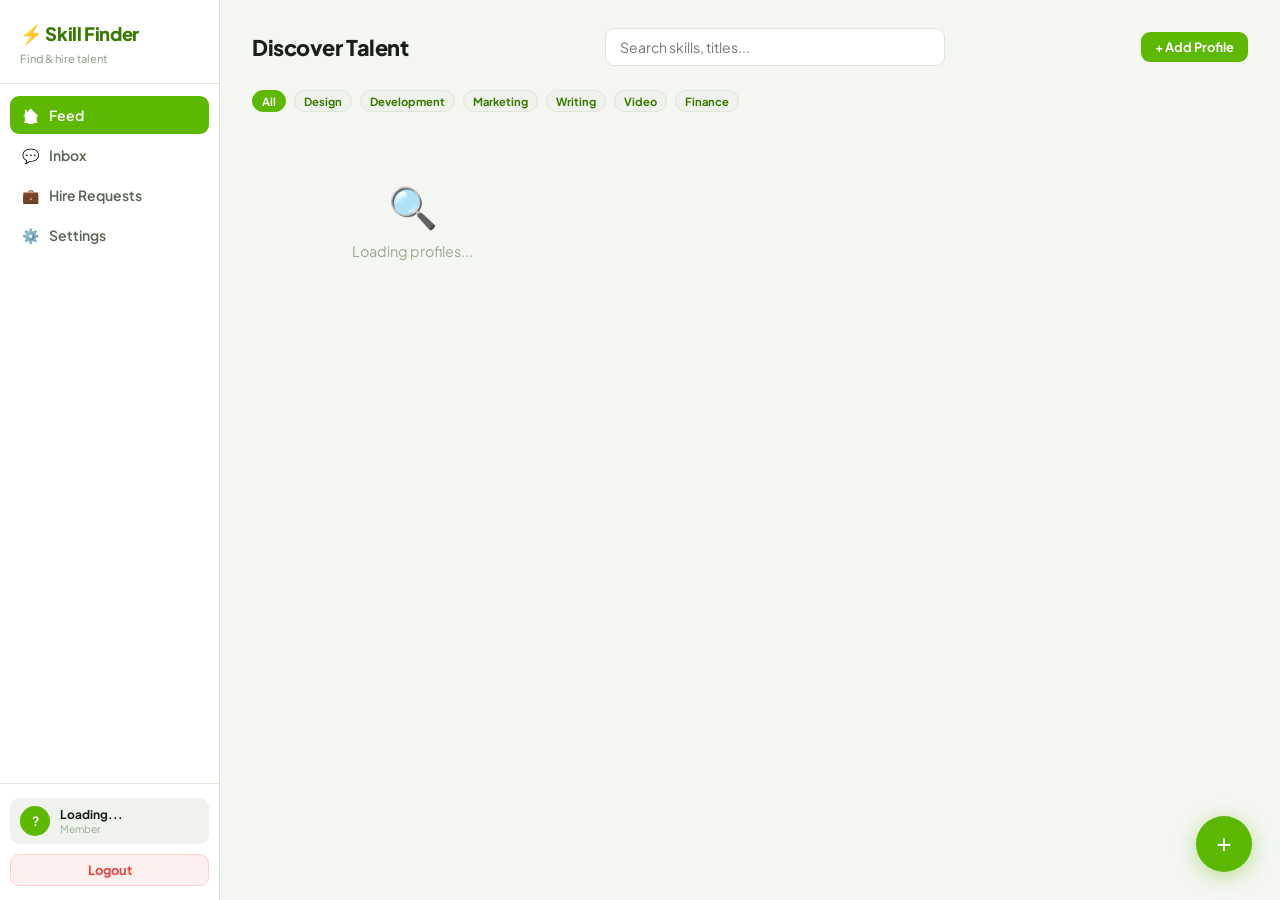
==== commit 17ff7ef2: "Home.html" ====
--- a/Home.html
+++ b/Home.html
@@ -5,31 +5,240 @@
 <meta name="viewport" content="width=device-width, initial-scale=1">
 <title>Skill Finder</title>
 <link href="https://fonts.googleapis.com/css2?family=Plus+Jakarta+Sans:wght@400;500;600;700;800&display=swap" rel="stylesheet">
-<link rel="stylesheet" href="style.css">
-
-<!-- External SDKs -->
 <script src="https://cdn.jsdelivr.net/npm/@emailjs/browser@4/dist/email.min.js"></script>
 <script>emailjs.init("nEkJzM03qtghfuNEU");</script>
 <script src="https://cdn.jsdelivr.net/npm/@supabase/supabase-js@2"></script>
+<style>
+*{box-sizing:border-box;margin:0;padding:0;}
+:root{
+  --bg:#f4f6f2;
+  --surface:#ffffff;
+  --surface2:#f0f2ee;
+  --accent:#5cb800;
+  --accent2:#3a7a00;
+  --text:#1a1f16;
+  --text2:#5a6354;
+  --text3:#9aaa90;
+  --border:#e0e5da;
+  --danger:#e84040;
+  --warn:#f59e0b;
+  --info:#3b82f6;
+  --radius:14px;
+  --radius-sm:9px;
+  --shadow:0 2px 12px rgba(0,0,0,.07);
+  --shadow-lg:0 8px 32px rgba(0,0,0,.12);
+}
+body{font-family:'Plus Jakarta Sans',sans-serif;background:var(--bg);color:var(--text);min-height:100vh;}
+
+.shell{display:flex;min-height:100vh;}
+.sidebar{width:220px;background:var(--surface);border-right:1px solid var(--border);display:flex;flex-direction:column;padding:0;position:fixed;top:0;left:0;height:100vh;z-index:100;transition:.3s;}
+.sidebar-logo{padding:22px 20px 16px;border-bottom:1px solid var(--border);}
+.sidebar-logo h1{font-size:1.15rem;font-weight:800;color:var(--accent2);letter-spacing:-.02em;}
+.sidebar-logo span{font-size:.7rem;color:var(--text3);font-weight:500;}
+.nav-items{padding:12px 10px;flex:1;overflow-y:auto;}
+.nav-item{display:flex;align-items:center;gap:10px;padding:10px 12px;border-radius:var(--radius-sm);cursor:pointer;font-size:.875rem;font-weight:600;color:var(--text2);transition:.15s;position:relative;margin-bottom:2px;}
+.nav-item:hover{background:var(--surface2);color:var(--text);}
+.nav-item.active{background:var(--accent);color:#fff;}
+.nav-item.active .nav-icon{filter:brightness(10);}
+.nav-badge{margin-left:auto;background:var(--danger);color:#fff;font-size:.65rem;font-weight:700;padding:2px 6px;border-radius:20px;min-width:18px;text-align:center;}
+.sidebar-footer{padding:14px 10px;border-top:1px solid var(--border);}
+.user-chip{display:flex;align-items:center;gap:10px;padding:8px 10px;border-radius:var(--radius-sm);background:var(--surface2);}
+.user-chip .av{width:30px;height:30px;border-radius:50%;background:var(--accent);color:#fff;display:flex;align-items:center;justify-content:center;font-weight:700;font-size:.8rem;flex-shrink:0;}
+.user-chip .info{overflow:hidden;}
+.user-chip .name{font-size:.75rem;font-weight:700;white-space:nowrap;overflow:hidden;text-overflow:ellipsis;}
+.user-chip .role{font-size:.65rem;color:var(--text3);}
+
+.main{margin-left:220px;flex:1;padding:28px 32px;max-width:1100px;}
+.page{display:none;}
+.page.active{display:block;}
+
+.topbar{display:flex;align-items:center;justify-content:space-between;margin-bottom:24px;flex-wrap:wrap;gap:12px;}
+.topbar h2{font-size:1.35rem;font-weight:800;letter-spacing:-.02em;}
+.search-wrap{display:flex;align-items:center;gap:10px;flex:1;max-width:340px;}
+.search-wrap input{flex:1;padding:9px 14px;border-radius:var(--radius-sm);border:1px solid var(--border);font-size:.875rem;font-family:inherit;background:var(--surface);transition:.2s;}
+.search-wrap input:focus{outline:none;border-color:var(--accent);box-shadow:0 0 0 3px rgba(92,184,0,.12);}
+
+.card{background:var(--surface);border-radius:var(--radius);border:1px solid var(--border);padding:18px;box-shadow:var(--shadow);transition:.2s;}
+.card:hover{box-shadow:var(--shadow-lg);transform:translateY(-2px);}
+.feed-grid{display:grid;grid-template-columns:repeat(auto-fill,minmax(280px,1fr));gap:16px;}
+
+.profile-card .ph{display:flex;gap:12px;align-items:flex-start;margin-bottom:10px;}
+.av{width:46px;height:46px;border-radius:50%;display:flex;align-items:center;justify-content:center;font-weight:800;font-size:1.1rem;flex-shrink:0;color:#fff;}
+.profile-card .name{font-weight:700;font-size:.95rem;}
+.profile-card .title{font-size:.78rem;color:var(--text2);margin-top:2px;}
+.profile-card .skills-text{font-size:.8rem;color:var(--text2);margin:8px 0;line-height:1.6;}
+.tag-row{display:flex;flex-wrap:wrap;gap:5px;margin:8px 0;}
+.tag{background:var(--surface2);color:var(--accent2);font-size:.7rem;font-weight:700;padding:3px 9px;border-radius:20px;border:1px solid var(--border);}
+.tag.active-filter{background:var(--accent);color:#fff;border-color:var(--accent);}
+.stars{display:flex;gap:2px;margin:6px 0;}
+.star{font-size:14px;cursor:pointer;color:#e0e0e0;transition:.1s;}
+.star.lit{color:var(--warn);}
+.btn-row{display:flex;gap:8px;flex-wrap:wrap;margin-top:12px;}
+.btn{padding:7px 14px;border-radius:var(--radius-sm);border:none;cursor:pointer;font-family:inherit;font-size:.8rem;font-weight:700;transition:.15s;}
+.btn-primary{background:var(--accent);color:#fff;}
+.btn-primary:hover{background:var(--accent2);}
+.btn-secondary{background:var(--surface2);color:var(--text);}
+.btn-secondary:hover{background:var(--border);}
+.btn-danger{background:#fff0f0;color:var(--danger);border:1px solid #ffd0d0;}
+.btn-danger:hover{background:#ffe0e0;}
+.btn-info{background:#eff6ff;color:var(--info);border:1px solid #bfdbfe;}
+.owner-label{font-size:.72rem;color:var(--text3);padding:4px 0;}
+
+.overlay{position:fixed;inset:0;background:rgba(0,0,0,.5);display:none;justify-content:center;align-items:center;z-index:999;padding:16px;backdrop-filter:blur(3px);}
+.overlay.open{display:flex;}
+.modal{background:var(--surface);border-radius:var(--radius);padding:26px;width:100%;max-width:440px;box-shadow:var(--shadow-lg);max-height:90vh;overflow-y:auto;}
+.modal h3{font-size:1.05rem;font-weight:800;margin-bottom:16px;}
+.form-group{margin-bottom:12px;}
+.form-group label{display:block;font-size:.78rem;font-weight:600;color:var(--text2);margin-bottom:5px;}
+.form-group input,.form-group textarea,.form-group select{width:100%;padding:9px 12px;border-radius:var(--radius-sm);border:1px solid var(--border);font-family:inherit;font-size:.875rem;background:var(--surface);color:var(--text);transition:.2s;}
+.form-group input:focus,.form-group textarea:focus,.form-group select:focus{outline:none;border-color:var(--accent);box-shadow:0 0 0 3px rgba(92,184,0,.12);}
+.form-group textarea{resize:vertical;min-height:80px;}
+.modal-btns{display:flex;gap:10px;margin-top:16px;}
+.modal-btns .btn{flex:1;padding:10px;}
+
+.filter-bar{display:flex;gap:8px;flex-wrap:wrap;margin-bottom:20px;}
+
+.msg-list{display:flex;flex-direction:column;gap:10px;}
+.msg-card{background:var(--surface);border-radius:var(--radius);border:1px solid var(--border);padding:14px 16px;display:flex;gap:12px;align-items:flex-start;cursor:pointer;transition:.15s;}
+.msg-card:hover{border-color:var(--accent);}
+.msg-card.unread{border-left:3px solid var(--accent);}
+.msg-card .msg-body{flex:1;}
+.msg-card .from{font-size:.82rem;font-weight:700;}
+.msg-card .msg-text{font-size:.8rem;color:var(--text2);margin-top:3px;}
+.msg-card .msg-time{font-size:.7rem;color:var(--text3);margin-top:4px;}
+.unread-dot{width:8px;height:8px;border-radius:50%;background:var(--accent);flex-shrink:0;margin-top:4px;}
+
+.req-table{width:100%;border-collapse:collapse;font-size:.82rem;}
+.req-table th{text-align:left;padding:10px 14px;border-bottom:2px solid var(--border);font-weight:700;color:var(--text2);font-size:.75rem;text-transform:uppercase;letter-spacing:.04em;}
+.req-table td{padding:12px 14px;border-bottom:1px solid var(--border);}
+.req-table tr:last-child td{border-bottom:none;}
+.status-badge{display:inline-block;font-size:.7rem;font-weight:700;padding:3px 9px;border-radius:20px;}
+.status-pending{background:#fef3c7;color:#92400e;}
+.status-accepted{background:#d1fae5;color:#065f46;}
+.status-declined{background:#fee2e2;color:#991b1b;}
+
+.settings-grid{display:grid;grid-template-columns:1fr 1fr;gap:16px;}
+.settings-section{background:var(--surface);border-radius:var(--radius);border:1px solid var(--border);padding:20px;}
+.settings-section h4{font-size:.9rem;font-weight:700;margin-bottom:14px;padding-bottom:10px;border-bottom:1px solid var(--border);}
+.avatar-preview{width:64px;height:64px;border-radius:50%;display:flex;align-items:center;justify-content:center;font-size:1.6rem;font-weight:800;color:#fff;margin-bottom:12px;overflow:hidden;object-fit:cover;}
+.av-img{width:100%;height:100%;object-fit:cover;border-radius:50%;}
+.upload-btn{display:inline-block;padding:7px 14px;background:var(--surface2);border:1px solid var(--border);border-radius:var(--radius-sm);font-size:.78rem;font-weight:700;cursor:pointer;color:var(--text);transition:.15s;}
+.upload-btn:hover{background:var(--border);}
+.upload-progress{font-size:.75rem;color:var(--accent2);margin-top:6px;display:none;}
+.color-swatches{display:flex;gap:8px;flex-wrap:wrap;margin-top:8px;}
+.swatch{width:28px;height:28px;border-radius:50%;cursor:pointer;transition:.15s;border:2px solid transparent;}
+.swatch.selected{border-color:var(--text);transform:scale(1.15);}
+
+.stats-row{display:grid;grid-template-columns:repeat(auto-fit,minmax(140px,1fr));gap:12px;margin-bottom:24px;}
+.stat-card{background:var(--surface);border-radius:var(--radius);border:1px solid var(--border);padding:16px;}
+.stat-card .stat-num{font-size:1.6rem;font-weight:800;color:var(--accent2);}
+.stat-card .stat-label{font-size:.75rem;color:var(--text3);margin-top:2px;}
+.admin-table{width:100%;border-collapse:collapse;font-size:.82rem;}
+.admin-table th{text-align:left;padding:10px 14px;border-bottom:2px solid var(--border);font-weight:700;color:var(--text2);font-size:.75rem;text-transform:uppercase;letter-spacing:.04em;}
+.admin-table td{padding:10px 14px;border-bottom:1px solid var(--border);}
+
+.empty-state{text-align:center;padding:48px 20px;color:var(--text3);}
+.empty-state .icon{font-size:2.5rem;margin-bottom:10px;}
+.empty-state p{font-size:.9rem;}
+.plus-fab{position:fixed;bottom:28px;right:28px;width:56px;height:56px;border-radius:50%;background:var(--accent);border:none;color:#fff;font-size:1.6rem;cursor:pointer;box-shadow:0 4px 20px rgba(92,184,0,.4);transition:.2s;z-index:90;}
+.plus-fab:hover{background:var(--accent2);transform:scale(1.08);}
+.portfolio-link{font-size:.78rem;color:var(--info);text-decoration:none;display:inline-flex;align-items:center;gap:4px;margin-top:4px;}
+.portfolio-link:hover{text-decoration:underline;}
+.divider{height:1px;background:var(--border);margin:16px 0;}
+
+.proof-img{width:100%;max-height:200px;object-fit:cover;border-radius:var(--radius-sm);margin-top:8px;border:1px solid var(--border);cursor:zoom-in;transition:.15s;}
+.proof-img:hover{opacity:.88;}
+.proof-video{width:100%;max-height:220px;border-radius:var(--radius-sm);margin-top:8px;border:1px solid var(--border);display:block;background:#000;}
+.proof-preview{width:100%;max-height:140px;object-fit:cover;border-radius:var(--radius-sm);margin-top:8px;border:1px solid var(--border);display:none;}
+.video-preview-wrap{margin-top:8px;display:none;}
+.video-preview-wrap video{width:100%;max-height:160px;border-radius:var(--radius-sm);border:1px solid var(--border);}
+.media-type-toggle{display:flex;gap:8px;margin-bottom:8px;}
+.media-toggle-btn{flex:1;padding:8px;border-radius:var(--radius-sm);border:1px solid var(--border);background:var(--surface2);cursor:pointer;font-size:.8rem;font-weight:700;color:var(--text2);transition:.15s;font-family:inherit;}
+.media-toggle-btn.active{background:var(--accent);color:#fff;border-color:var(--accent);}
+
+.img-upload-area{border:2px dashed var(--border);border-radius:var(--radius-sm);padding:16px;text-align:center;cursor:pointer;transition:.2s;margin-top:6px;}
+.img-upload-area:hover{border-color:var(--accent);background:rgba(92,184,0,.04);}
+.img-upload-area p{font-size:.78rem;color:var(--text3);margin-top:4px;}
+
+.mod-banner{display:none;align-items:center;gap:10px;padding:10px 14px;border-radius:var(--radius-sm);font-size:.8rem;font-weight:700;margin-top:8px;}
+.mod-banner.checking{background:#eff6ff;color:#1d4ed8;border:1px solid #bfdbfe;display:flex;}
+.mod-banner.blocked{background:#fff0f0;color:var(--danger);border:1px solid #ffd0d0;display:flex;}
+.mod-banner.ok{background:#f0fdf4;color:#166534;border:1px solid #bbf7d0;display:flex;}
+.mod-spinner{width:14px;height:14px;border:2px solid currentColor;border-top-color:transparent;border-radius:50%;animation:spin .7s linear infinite;flex-shrink:0;}
+@keyframes spin{to{transform:rotate(360deg)}}
+
+#lightbox{position:fixed;inset:0;background:rgba(0,0,0,.92);display:none;justify-content:center;align-items:center;z-index:2000;cursor:zoom-out;backdrop-filter:blur(6px);}
+#lightbox.open{display:flex;}
+#lightbox img{max-width:92vw;max-height:88vh;border-radius:12px;box-shadow:0 8px 60px rgba(0,0,0,.7);animation:lbIn .2s ease;}
+#lightbox-close{position:fixed;top:18px;right:22px;color:#fff;font-size:1.8rem;cursor:pointer;opacity:.8;background:none;border:none;line-height:1;}
+#lightbox-close:hover{opacity:1;}
+@keyframes lbIn{from{opacity:0;transform:scale(.94)}to{opacity:1;transform:scale(1)}}
+
+#overlay-crop{z-index:1100;}
+#overlay-crop .modal{max-width:480px;}
+.crop-container{position:relative;width:100%;height:300px;background:#111;border-radius:var(--radius-sm);overflow:hidden;cursor:grab;user-select:none;}
+.crop-container:active{cursor:grabbing;}
+.crop-container img{position:absolute;transform-origin:top left;}
+.crop-circle-mask{position:absolute;inset:0;pointer-events:none;}
+.crop-circle-mask svg{width:100%;height:100%;}
+.crop-controls{display:flex;flex-direction:column;gap:8px;margin-top:12px;}
+.crop-controls label{font-size:.75rem;font-weight:600;color:var(--text2);}
+.crop-controls input[type=range]{width:100%;accent-color:var(--accent);}
+.crop-hint{font-size:.72rem;color:var(--text3);text-align:center;margin-top:6px;}
+
+/* ── USER PROFILE MODAL ── */
+#overlay-userprofile .modal{max-width:560px;}
+.up-header{display:flex;gap:16px;align-items:flex-start;padding-bottom:16px;border-bottom:1px solid var(--border);margin-bottom:16px;}
+.up-header .up-av{width:72px;height:72px;border-radius:50%;flex-shrink:0;display:flex;align-items:center;justify-content:center;font-weight:800;font-size:1.6rem;color:#fff;}
+.up-header .up-av img{width:100%;height:100%;object-fit:cover;border-radius:50%;}
+.up-header .up-info .up-name{font-size:1.15rem;font-weight:800;letter-spacing:-.01em;}
+.up-header .up-info .up-bio{font-size:.8rem;color:var(--text2);margin-top:4px;line-height:1.5;}
+.up-stat-row{display:flex;gap:12px;margin-top:8px;}
+.up-stat{text-align:center;background:var(--surface2);border-radius:var(--radius-sm);padding:8px 14px;}
+.up-stat .up-num{font-size:1.1rem;font-weight:800;color:var(--accent2);}
+.up-stat .up-lbl{font-size:.65rem;color:var(--text3);margin-top:1px;}
+.up-posts-title{font-size:.82rem;font-weight:700;color:var(--text2);margin-bottom:10px;text-transform:uppercase;letter-spacing:.04em;}
+.up-post-card{background:var(--surface2);border-radius:var(--radius-sm);border:1px solid var(--border);padding:12px;margin-bottom:10px;}
+.up-post-card:last-child{margin-bottom:0;}
+.up-post-title{font-size:.88rem;font-weight:700;}
+.up-post-tags{display:flex;flex-wrap:wrap;gap:4px;margin:6px 0 4px;}
+.up-post-skills{font-size:.78rem;color:var(--text2);line-height:1.5;}
+.up-post-media img{width:100%;max-height:160px;object-fit:cover;border-radius:var(--radius-sm);margin-top:8px;cursor:zoom-in;}
+.up-post-media video{width:100%;max-height:160px;border-radius:var(--radius-sm);margin-top:8px;}
+.up-post-rating{font-size:.75rem;color:var(--warn);margin-top:4px;}
+.up-reviews{margin-top:12px;}
+.up-review-item{padding:8px 0;border-top:1px solid var(--border);font-size:.78rem;}
+.up-review-item .rv-meta{display:flex;align-items:center;gap:6px;color:var(--text3);font-size:.7rem;margin-bottom:2px;}
+.up-review-item .rv-stars{color:var(--warn);}
+
+/* Clickable avatar/name in feed */
+.clickable-profile{cursor:pointer;transition:.15s;}
+.clickable-profile:hover .name,.clickable-profile:hover .title{color:var(--accent2);}
+.clickable-profile:hover{opacity:.88;}
+
+.hamburger{display:none;position:fixed;top:14px;left:14px;z-index:200;background:var(--surface);border:1px solid var(--border);border-radius:var(--radius-sm);padding:8px 10px;cursor:pointer;font-size:1.1rem;}
+@media(max-width:768px){
+  .sidebar{transform:translateX(-100%);}.sidebar.open{transform:translateX(0);}
+  .main{margin-left:0;padding:16px;padding-top:60px;}
+  .hamburger{display:block;}
+  .feed-grid{grid-template-columns:1fr;}
+  .settings-grid{grid-template-columns:1fr;}
+  .modal{padding:18px;}
+  .stats-row{grid-template-columns:1fr 1fr;}
+  .crop-container{height:240px;}
+}
+</style>
 </head>
 <body>
 
-<!-- ════════════════════════════════════
-     LIGHTBOX
-     ════════════════════════════════════ -->
 <div id="lightbox" onclick="closeLightbox()">
   <button id="lightbox-close" onclick="closeLightbox()">✕</button>
   <img id="lightbox-img" src="" alt="Full view">
 </div>
 
-<!-- ── MOBILE HAMBURGER ── -->
 <button class="hamburger" onclick="toggleSidebar()">☰</button>
 
 <div class="shell">
-
-  <!-- ════════════════════════════════════
-       SIDEBAR
-       ════════════════════════════════════ -->
   <aside class="sidebar" id="sidebar">
     <div class="sidebar-logo">
       <h1>⚡ Skill Finder</h1>
@@ -37,14 +246,8 @@
     </div>
     <nav class="nav-items">
       <div class="nav-item active" onclick="goTo('feed')" data-page="feed"><span class="nav-icon">🏠</span> Feed</div>
-      <div class="nav-item" onclick="goTo('inbox')" data-page="inbox">
-        <span class="nav-icon">💬</span> Inbox
-        <span class="nav-badge" id="inboxBadge" style="display:none">0</span>
-      </div>
-      <div class="nav-item" onclick="goTo('hire-requests')" data-page="hire-requests">
-        <span class="nav-icon">💼</span> Hire Requests
-        <span class="nav-badge" id="hireBadge" style="display:none">0</span>
-      </div>
+      <div class="nav-item" onclick="goTo('inbox')" data-page="inbox"><span class="nav-icon">💬</span> Inbox<span class="nav-badge" id="inboxBadge" style="display:none">0</span></div>
+      <div class="nav-item" onclick="goTo('hire-requests')" data-page="hire-requests"><span class="nav-icon">💼</span> Hire Requests<span class="nav-badge" id="hireBadge" style="display:none">0</span></div>
       <div class="nav-item" onclick="goTo('settings')" data-page="settings"><span class="nav-icon">⚙️</span> Settings</div>
       <div class="nav-item" onclick="goTo('admin')" data-page="admin" id="adminNav" style="display:none"><span class="nav-icon">🔒</span> Admin</div>
     </nav>
@@ -60,18 +263,11 @@
     </div>
   </aside>
 
-  <!-- ════════════════════════════════════
-       MAIN CONTENT
-       ════════════════════════════════════ -->
   <main class="main">
-
-    <!-- ── FEED PAGE ── -->
     <div class="page active" id="page-feed">
       <div class="topbar">
         <h2>Discover Talent</h2>
-        <div class="search-wrap">
-          <input type="text" id="searchInput" placeholder="Search skills, titles...">
-        </div>
+        <div class="search-wrap"><input type="text" id="searchInput" placeholder="Search skills, titles..."></div>
         <button class="btn btn-primary" onclick="openModal('post')">+ Add Profile</button>
       </div>
       <div class="filter-bar" id="filterBar">
@@ -88,27 +284,20 @@
       </div>
     </div>
 
-    <!-- ── INBOX PAGE ── -->
     <div class="page" id="page-inbox">
       <div class="topbar"><h2>💬 Inbox</h2></div>
-      <div class="msg-list" id="msgList">
-        <div class="empty-state"><div class="icon">📭</div><p>No messages yet.</p></div>
-      </div>
-    </div>
-
-    <!-- ── HIRE REQUESTS PAGE ── -->
+      <div class="msg-list" id="msgList"><div class="empty-state"><div class="icon">📭</div><p>No messages yet.</p></div></div>
+    </div>
+
     <div class="page" id="page-hire-requests">
       <div class="topbar"><h2>💼 Hire Requests</h2></div>
       <div style="display:flex;gap:12px;margin-bottom:16px;flex-wrap:wrap;">
         <button class="btn btn-primary" id="tabSent" onclick="showHireTab('sent')">Sent</button>
         <button class="btn btn-secondary" id="tabReceived" onclick="showHireTab('received')">Received</button>
       </div>
-      <div id="hireContent">
-        <div class="empty-state"><div class="icon">📋</div><p>No hire requests.</p></div>
-      </div>
-    </div>
-
-    <!-- ── SETTINGS PAGE ── -->
+      <div id="hireContent"><div class="empty-state"><div class="icon">📋</div><p>No hire requests.</p></div></div>
+    </div>
+
     <div class="page" id="page-settings">
       <div class="topbar"><h2>⚙️ Settings</h2></div>
       <div class="settings-grid">
@@ -118,10 +307,7 @@
             <div class="avatar-preview" id="settingsAvPreview" style="background:#5cb800">?</div>
             <div>
               <p style="font-size:.8rem;color:var(--text2);margin-bottom:6px;">Profile picture</p>
-              <label class="upload-btn">
-                📷 Upload Photo
-                <input type="file" id="avatarFileInput" accept="image/*" style="display:none;" onchange="openCropModal(this)">
-              </label>
+              <label class="upload-btn">📷 Upload Photo<input type="file" id="avatarFileInput" accept="image/*" style="display:none;" onchange="openCropModal(this)"></label>
               <div class="upload-progress" id="uploadProgress">Uploading...</div>
               <p style="font-size:.72rem;color:var(--text3);margin-top:6px;">or pick a color:</p>
               <div class="color-swatches" id="colorSwatches">
@@ -142,12 +328,8 @@
         <div class="settings-section">
           <h4>🔔 Notifications</h4>
           <div style="display:flex;flex-direction:column;gap:12px;">
-            <label style="display:flex;align-items:center;gap:10px;cursor:pointer;font-size:.875rem;">
-              <input type="checkbox" id="notifMessages" checked style="width:auto;"> Email me on new messages
-            </label>
-            <label style="display:flex;align-items:center;gap:10px;cursor:pointer;font-size:.875rem;">
-              <input type="checkbox" id="notifHire" checked style="width:auto;"> Email me on hire requests
-            </label>
+            <label style="display:flex;align-items:center;gap:10px;cursor:pointer;font-size:.875rem;"><input type="checkbox" id="notifMessages" checked style="width:auto;"> Email me on new messages</label>
+            <label style="display:flex;align-items:center;gap:10px;cursor:pointer;font-size:.875rem;"><input type="checkbox" id="notifHire" checked style="width:auto;"> Email me on hire requests</label>
           </div>
           <div class="divider"></div>
           <h4>🌙 Appearance</h4>
@@ -163,10 +345,9 @@
       </div>
     </div>
 
-    <!-- ── ADMIN PAGE ── -->
     <div class="page" id="page-admin">
       <div class="topbar"><h2>🔒 Admin Panel</h2></div>
-      <div class="stats-row">
+      <div class="stats-row" id="adminStats">
         <div class="stat-card"><div class="stat-num" id="statUsers">-</div><div class="stat-label">Total Users</div></div>
         <div class="stat-card"><div class="stat-num" id="statPosts">-</div><div class="stat-label">Posts</div></div>
         <div class="stat-card"><div class="stat-num" id="statMessages">-</div><div class="stat-label">Messages</div></div>
@@ -175,23 +356,17 @@
       <div style="background:var(--surface);border-radius:var(--radius);border:1px solid var(--border);overflow:hidden;">
         <div style="padding:16px 18px;border-bottom:1px solid var(--border);font-weight:700;font-size:.9rem;">All Posts</div>
         <div style="overflow-x:auto;">
-          <table class="admin-table">
+          <table class="admin-table" id="adminTable">
             <thead><tr><th>Name</th><th>Title</th><th>Posted by</th><th>Actions</th></tr></thead>
             <tbody id="adminTbody"></tbody>
           </table>
         </div>
       </div>
     </div>
-
   </main>
 </div>
 
-<!-- ── FAB ── -->
 <button class="plus-fab" onclick="openModal('post')">+</button>
-
-<!-- ════════════════════════════════════
-     MODALS
-     ════════════════════════════════════ -->
 
 <!-- POST MODAL -->
 <div class="overlay" id="overlay-post">
@@ -214,6 +389,7 @@
         </div>
       </div>
       <div class="form-group"><label>Portfolio URL (optional)</label><input id="postPortfolio" placeholder="https://..."></div>
+
       <div class="form-group">
         <label>Proof Media (optional)</label>
         <div class="media-type-toggle">
@@ -245,6 +421,7 @@
         </div>
         <div id="proofUploadStatus" style="font-size:.75rem;color:var(--accent2);margin-top:4px;display:none;">Uploading...</div>
       </div>
+
       <div class="modal-btns">
         <button type="submit" class="btn btn-primary" id="postSubmitBtn">Post</button>
         <button type="button" class="btn btn-secondary" onclick="closeModal('post')">Cancel</button>
@@ -317,32 +494,41 @@
   </div>
 </div>
 
-<!-- USER PROFILE / STALK MODAL -->
+<!-- ══ USER PROFILE / STALK MODAL ══ -->
 <div class="overlay" id="overlay-userprofile">
   <div class="modal" style="max-width:560px;">
     <div style="display:flex;justify-content:space-between;align-items:center;margin-bottom:14px;">
       <h3 style="margin-bottom:0;">👤 User Profile</h3>
       <button class="btn btn-secondary" style="padding:5px 10px;font-size:.75rem;" onclick="closeModal('userprofile')">✕ Close</button>
     </div>
-    <div class="up-header">
+
+    <!-- Header: avatar + name + bio -->
+    <div class="up-header" id="upHeader">
       <div class="up-av" id="upAvatar" style="background:#5cb800;">?</div>
       <div class="up-info" style="flex:1;">
         <div class="up-name" id="upName">—</div>
         <div id="upTitle" style="font-size:.8rem;color:var(--accent2);font-weight:600;margin-top:2px;">—</div>
         <div class="up-bio" id="upBio"></div>
         <a id="upPortfolio" class="portfolio-link" href="#" target="_blank" style="display:none;">🔗 Portfolio</a>
-        <div class="up-stat-row">
+        <!-- Stats row -->
+        <div class="up-stat-row" id="upStatRow">
           <div class="up-stat"><div class="up-num" id="upStatPosts">0</div><div class="up-lbl">Posts</div></div>
           <div class="up-stat"><div class="up-num" id="upStatRating">—</div><div class="up-lbl">Avg Rating</div></div>
           <div class="up-stat"><div class="up-num" id="upStatReviews">0</div><div class="up-lbl">Reviews</div></div>
         </div>
       </div>
     </div>
+
+    <!-- Action buttons (only if not own profile) -->
     <div class="btn-row" id="upActionBtns" style="margin-bottom:14px;"></div>
+
+    <!-- Posts by this user -->
     <div class="up-posts-title">📋 Their Posts</div>
     <div id="upPostsList">
       <div class="empty-state" style="padding:20px;"><div class="icon" style="font-size:1.5rem;">🔍</div><p>Loading...</p></div>
     </div>
+
+    <!-- Reviews received -->
     <div class="up-reviews" id="upReviewsSection" style="display:none;">
       <div class="up-posts-title" style="margin-top:16px;">💬 Reviews</div>
       <div id="upReviewsList"></div>
@@ -350,8 +536,669 @@
   </div>
 </div>
 
-<!-- ── LOAD APP JS (ES Module) ── -->
-<script type="module" src="app.js"></script>
-
+<script type="module">
+import{initializeApp}from"https://www.gstatic.com/firebasejs/12.7.0/firebase-app.js";
+import{getFirestore,collection,addDoc,deleteDoc,doc,onSnapshot,query,where,updateDoc,getDocs,getDoc,setDoc}from"https://www.gstatic.com/firebasejs/12.7.0/firebase-firestore.js";
+import{getAuth,onAuthStateChanged,signOut}from"https://www.gstatic.com/firebasejs/12.7.0/firebase-auth.js";
+
+const cfg={apiKey:"AIzaSyBERjheukFQoN3K8Gi3jzv3Tmh9hnYz6mo",authDomain:"paulivbook.firebaseapp.com",projectId:"paulivbook",storageBucket:"paulivbook.firebasestorage.app",messagingSenderId:"413150157712",appId:"1:413150157712:web:76676d39bc36cde0ea3115"};
+const fbApp=initializeApp(cfg);
+const db=getFirestore(fbApp);
+const auth=getAuth(fbApp);
+
+const SUPA_URL="https://bfvqfyalncexluhpotcd.supabase.co";
+const SUPA_KEY="sb_publishable_XtW7V_u1sPHkmX4xtkGgbg_JsxQpJj3";
+const supabase=window.supabase.createClient(SUPA_URL,SUPA_KEY);
+
+const ADMIN_EMAILS=["jrpaul245@gmail.com"];
+
+let currentUser=null;
+let currentUserSettings={};
+let currentFilter="";
+let currentSearch="";
+let ratingTarget={postId:null,name:null,uid:null,email:null};
+let msgTarget={uid:null,name:null,email:null};
+let currentHireTab="sent";
+let pendingRating=0;
+let currentMediaType="photo";
+let modState="idle";
+let allPeopleDocs=[];
+
+// ══════════════════════════════════
+// ── AI CONTENT MODERATION ──
+// ══════════════════════════════════
+function fileToBase64(file){
+  return new Promise((resolve,reject)=>{
+    const reader=new FileReader();
+    reader.onload=()=>{resolve(reader.result.split(",")[1]);};
+    reader.onerror=()=>reject(new Error("Read failed"));
+    reader.readAsDataURL(file);
+  });
+}
+
+function extractVideoThumbnail(videoFile){
+  return new Promise((resolve)=>{
+    const url=URL.createObjectURL(videoFile);
+    const video=document.createElement("video");
+    video.src=url;video.muted=true;video.playsInline=true;video.currentTime=0.5;
+    video.addEventListener("seeked",()=>{
+      const canvas=document.getElementById("videoThumbCanvas");
+      canvas.width=video.videoWidth||640;canvas.height=video.videoHeight||360;
+      const ctx=canvas.getContext("2d");ctx.drawImage(video,0,0,canvas.width,canvas.height);
+      const dataUrl=canvas.toDataURL("image/jpeg",0.85);
+      URL.revokeObjectURL(url);resolve(dataUrl.split(",")[1]);
+    },{once:true});
+    video.addEventListener("error",()=>{URL.revokeObjectURL(url);resolve(null);},{once:true});
+    video.load();
+  });
+}
+
+async function moderateImageBase64(base64Data,mediaType="image/jpeg"){
+  try{
+    const response=await fetch("https://api.anthropic.com/v1/messages",{
+      method:"POST",
+      headers:{"Content-Type":"application/json"},
+      body:JSON.stringify({
+        model:"claude-sonnet-4-20250514",max_tokens:200,
+        system:`You are a strict content moderation system for a professional skills marketplace. Your ONLY job is to decide if an uploaded image is safe or not. BLOCKED: nudity, sexual content, graphic violence, hate symbols. ALLOWED: professional work samples, headshots, portfolios, diagrams. Respond ONLY with valid JSON: {"safe": true} or {"safe": false, "reason": "short reason"}`,
+        messages:[{role:"user",content:[{type:"image",source:{type:"base64",media_type:mediaType,data:base64Data}},{type:"text",text:"Is this image safe to post on a professional skills marketplace?"}]}]
+      })
+    });
+    const data=await response.json();
+    const text=(data.content||[]).map(c=>c.text||"").join("").trim();
+    const clean=text.replace(/```json|```/g,"").trim();
+    const parsed=JSON.parse(clean);
+    return{safe:!!parsed.safe,reason:parsed.reason||""};
+  }catch(err){console.warn("Moderation API error:",err);return{safe:true,reason:""};}
+}
+
+async function runModeration(file,type="photo"){
+  const banner=document.getElementById("modBanner");
+  const msgEl=document.getElementById("modMsg");
+  const spinner=document.getElementById("modSpinner");
+  const submitBtn=document.getElementById("postSubmitBtn");
+  modState="checking";
+  banner.className="mod-banner checking";spinner.style.display="inline-block";
+  msgEl.textContent="Checking content...";submitBtn.disabled=true;
+  let base64=null;let mimeType="image/jpeg";
+  if(type==="photo"){mimeType=file.type||"image/jpeg";base64=await fileToBase64(file);}
+  else{base64=await extractVideoThumbnail(file);mimeType="image/jpeg";}
+  if(!base64){modState="ok";banner.className="mod-banner ok";spinner.style.display="none";msgEl.textContent="✅ Content looks good!";submitBtn.disabled=false;return true;}
+  const result=await moderateImageBase64(base64,mimeType);
+  if(result.safe){modState="ok";banner.className="mod-banner ok";spinner.style.display="none";msgEl.textContent="✅ Content looks good!";submitBtn.disabled=false;return true;}
+  else{modState="blocked";banner.className="mod-banner blocked";spinner.style.display="none";msgEl.textContent="🚫 Hindi pwede i-upload ang media na ito. "+(result.reason||"Bastos o inappropriate ang content.");submitBtn.disabled=true;return false;}
+}
+
+function resetModeration(){
+  modState="idle";
+  const banner=document.getElementById("modBanner");
+  banner.className="mod-banner";banner.style.display="none";
+  document.getElementById("postSubmitBtn").disabled=false;
+}
+
+// ══════════════════════════════════
+// ── LIGHTBOX ──
+// ══════════════════════════════════
+window.openLightbox=function(src){document.getElementById("lightbox-img").src=src;document.getElementById("lightbox").classList.add("open");document.body.style.overflow="hidden";};
+window.closeLightbox=function(){document.getElementById("lightbox").classList.remove("open");document.body.style.overflow="";};
+document.addEventListener("keydown",e=>{if(e.key==="Escape"){closeLightbox();closeModal("userprofile");}});
+
+window.switchMediaType=function(type){
+  currentMediaType=type;
+  document.getElementById("togglePhoto").classList.toggle("active",type==="photo");
+  document.getElementById("toggleVideo").classList.toggle("active",type==="video");
+  document.getElementById("photoUploadSection").style.display=type==="photo"?"block":"none";
+  document.getElementById("videoUploadSection").style.display=type==="video"?"block":"none";
+  resetModeration();
+};
+
+window.previewVideo=async function(input){
+  const file=input.files[0];if(!file)return;
+  if(file.size>50*1024*1024){alert("Video too large! Max 50MB.");input.value="";return;}
+  const wrap=document.getElementById("videoPreviewWrap");const vid=document.getElementById("videoPreviewEl");
+  vid.src=URL.createObjectURL(file);wrap.style.display="block";
+  await runModeration(file,"video");
+};
+
+// ── CROP MODAL ──
+let cropState={file:null,scale:1,offsetX:0,offsetY:0,isDragging:false,startX:0,startY:0,lastOffsetX:0,lastOffsetY:0,naturalW:0,naturalH:0,containerW:0,containerH:0};
+
+window.openCropModal=function(input){
+  const file=input.files[0];if(!file)return;
+  if(file.size>10*1024*1024){alert("File too large! Max 10MB.");return;}
+  input.value="";cropState.file=file;openModal("crop");
+  const url=URL.createObjectURL(file);const img=document.getElementById("cropImg");
+  img.style.cssText="position:absolute;";img.src="";
+  img.onload=()=>{
+    cropState.naturalW=img.naturalWidth;cropState.naturalH=img.naturalHeight;
+    const container=document.getElementById("cropContainer");const cW=container.offsetWidth||300;const cH=container.offsetHeight||300;
+    cropState.containerW=cW;cropState.containerH=cH;
+    const initScale=Math.max(cW/cropState.naturalW,cH/cropState.naturalH);
+    cropState.scale=initScale;
+    document.getElementById("cropZoom").min=initScale*0.8;document.getElementById("cropZoom").max=initScale*4;
+    document.getElementById("cropZoom").step=0.001;document.getElementById("cropZoom").value=initScale;
+    cropState.offsetX=(cW-cropState.naturalW*initScale)/2;cropState.offsetY=(cH-cropState.naturalH*initScale)/2;
+    updateCropTransform();
+  };
+  setTimeout(()=>{img.src=url;},80);
+};
+
+function updateCropTransform(){
+  const img=document.getElementById("cropImg");
+  img.style.width=cropState.naturalW*cropState.scale+"px";img.style.height=cropState.naturalH*cropState.scale+"px";
+  img.style.left=cropState.offsetX+"px";img.style.top=cropState.offsetY+"px";
+}
+
+document.getElementById("cropZoom").addEventListener("input",function(){
+  const newScale=parseFloat(this.value);const cx=cropState.containerW/2,cy=cropState.containerH/2;
+  const ratio=newScale/cropState.scale;
+  cropState.offsetX=cx-(cx-cropState.offsetX)*ratio;cropState.offsetY=cy-(cy-cropState.offsetY)*ratio;
+  cropState.scale=newScale;updateCropTransform();
+});
+
+const cropCont=document.getElementById("cropContainer");
+cropCont.addEventListener("mousedown",e=>{cropState.isDragging=true;cropState.startX=e.clientX;cropState.startY=e.clientY;cropState.lastOffsetX=cropState.offsetX;cropState.lastOffsetY=cropState.offsetY;e.preventDefault();});
+cropCont.addEventListener("touchstart",e=>{const t=e.touches[0];cropState.isDragging=true;cropState.startX=t.clientX;cropState.startY=t.clientY;cropState.lastOffsetX=cropState.offsetX;cropState.lastOffsetY=cropState.offsetY;},{passive:true});
+document.addEventListener("mousemove",e=>{if(!cropState.isDragging)return;cropState.offsetX=cropState.lastOffsetX+(e.clientX-cropState.startX);cropState.offsetY=cropState.lastOffsetY+(e.clientY-cropState.startY);updateCropTransform();});
+document.addEventListener("touchmove",e=>{if(!cropState.isDragging)return;const t=e.touches[0];cropState.offsetX=cropState.lastOffsetX+(t.clientX-cropState.startX);cropState.offsetY=cropState.lastOffsetY+(t.clientY-cropState.startY);updateCropTransform();},{passive:true});
+document.addEventListener("mouseup",()=>{cropState.isDragging=false;});
+document.addEventListener("touchend",()=>{cropState.isDragging=false;});
+
+window.applyCrop=async function(){
+  const btn=document.getElementById("cropApplyBtn");btn.textContent="Uploading...";btn.disabled=true;
+  const container=document.getElementById("cropContainer");const cW=container.clientWidth,cH=container.clientHeight;
+  const r=Math.min(cW,cH)*0.38;const cx=cW/2,cy=cH/2;const OUTPUT=400;
+  const canvas=document.createElement("canvas");canvas.width=OUTPUT;canvas.height=OUTPUT;
+  const ctx=canvas.getContext("2d");ctx.beginPath();ctx.arc(OUTPUT/2,OUTPUT/2,OUTPUT/2,0,Math.PI*2);ctx.clip();
+  const boxX=cx-r,boxY=cy-r,boxSize=2*r;
+  const imgX=(boxX-cropState.offsetX)/cropState.scale;const imgY=(boxY-cropState.offsetY)/cropState.scale;const imgSize=boxSize/cropState.scale;
+  const img=document.getElementById("cropImg");ctx.drawImage(img,imgX,imgY,imgSize,imgSize,0,0,OUTPUT,OUTPUT);
+  canvas.toBlob(async(blob)=>{
+    if(!blob){btn.textContent="✅ Use This Photo";btn.disabled=false;alert("Crop failed.");return;}
+    const prog=document.getElementById("uploadProgress");prog.style.display="block";prog.textContent="Uploading...";
+    const path=`${currentUser.uid}/avatar_${Date.now()}.jpg`;
+    const{error}=await supabase.storage.from("avatars").upload(path,blob,{upsert:true,contentType:"image/jpeg"});
+    if(error){prog.textContent="❌ "+error.message;btn.textContent="✅ Use This Photo";btn.disabled=false;return;}
+    const{data}=supabase.storage.from("avatars").getPublicUrl(path);
+    const avatarUrl=data.publicUrl+"?t="+Date.now();
+    currentUserSettings.avatarUrl=avatarUrl;
+    await setDoc(doc(db,"userSettings",currentUser.uid),{...currentUserSettings,avatarUrl});
+    applyUserSettings();prog.textContent="✅ Uploaded!";setTimeout(()=>{prog.style.display="none";},2000);
+    closeModal("crop");btn.textContent="✅ Use This Photo";btn.disabled=false;
+  },"image/jpeg",0.92);
+};
+window.cancelCrop=function(){closeModal("crop");const img=document.getElementById("cropImg");if(img.src)URL.revokeObjectURL(img.src);};
+
+onAuthStateChanged(auth,async(user)=>{
+  if(user){
+    currentUser=user;
+    document.getElementById("sidebarName").textContent=user.displayName||user.email.split("@")[0];
+    document.getElementById("settingsEmail").textContent=user.email;
+    const uSnap=await getDoc(doc(db,"userSettings",user.uid));
+    if(uSnap.exists()){currentUserSettings=uSnap.data();applyUserSettings();}
+    if(ADMIN_EMAILS.includes(user.email)){document.getElementById("adminNav").style.display="flex";document.getElementById("sidebarRole").textContent="Admin";}
+    listenInbox();listenHireRequests();listenFeed();
+  } else {window.location.href="index.html";}
+});
+
+function getAvatarHtml(p,size=46){
+  const color=p.avatarColor||colorFromName(p.name);
+  if(p.avatarUrl){return `<img src="${p.avatarUrl}" style="width:${size}px;height:${size}px;border-radius:50%;object-fit:cover;flex-shrink:0;" onerror="this.outerHTML='<div class=\\'av\\' style=\\'width:${size}px;height:${size}px;background:${color};flex-shrink:0;\\'>${p.name.charAt(0).toUpperCase()}</div>'">`;}
+  return `<div class="av" style="width:${size}px;height:${size}px;background:${color};flex-shrink:0;">${p.name.charAt(0).toUpperCase()}</div>`;
+}
+
+function applyUserSettings(){
+  const s=currentUserSettings;
+  const initials=(s.displayName||currentUser.email||"?").charAt(0).toUpperCase();
+  const color=s.avatarColor||"#5cb800";
+  const sidebarAv=document.getElementById("sidebarAv");
+  if(s.avatarUrl){sidebarAv.innerHTML=`<img src="${s.avatarUrl}" style="width:100%;height:100%;object-fit:cover;border-radius:50%;">`;}
+  else{sidebarAv.textContent=initials;sidebarAv.style.background=color;}
+  const prev=document.getElementById("settingsAvPreview");
+  if(s.avatarUrl){prev.innerHTML=`<img src="${s.avatarUrl}" style="width:64px;height:64px;object-fit:cover;border-radius:50%;">`;prev.style.background="transparent";}
+  else{prev.innerHTML=initials;prev.style.background=color;}
+  document.getElementById("settingsName").value=s.displayName||"";
+  document.getElementById("settingsBio").value=s.bio||"";
+  document.getElementById("settingsPortfolio").value=s.portfolioUrl||"";
+  document.querySelectorAll(".swatch").forEach(sw=>{sw.classList.toggle("selected",sw.dataset.color===color);});
+  if(s.theme==="dark")applyDark();else applyLight();
+}
+
+window.goTo=function(page){
+  document.querySelectorAll(".page").forEach(p=>p.classList.remove("active"));
+  document.querySelectorAll(".nav-item").forEach(n=>n.classList.remove("active"));
+  document.getElementById("page-"+page).classList.add("active");
+  document.querySelector(`[data-page="${page}"]`).classList.add("active");
+  if(page==="hire-requests")renderHireTab(currentHireTab);
+  if(page==="admin")loadAdminData();
+  if(window.innerWidth<=768)document.getElementById("sidebar").classList.remove("open");
+};
+
+// ══════════════════════════════════════════════════
+// ── FEED ──
+// ══════════════════════════════════════════════════
+
+function listenFeed(){
+  onSnapshot(query(collection(db,"people")),snap=>{
+    allPeopleDocs=[...snap.docs].sort((a,b)=>b.data().createdAt-a.data().createdAt);
+    renderFeed();
+  });
+}
+
+function renderFeed(){
+  const feed=document.getElementById("feed");
+  feed.innerHTML="";
+  let count=0;
+  const search=currentSearch.toLowerCase().trim();
+
+  allPeopleDocs.forEach(d=>{
+    const p=d.data();const id=d.id;
+    if(search&&!(
+      p.name.toLowerCase().includes(search)||
+      p.title.toLowerCase().includes(search)||
+      p.skills.toLowerCase().includes(search)
+    ))return;
+    if(currentFilter&&!(p.tags||[]).includes(currentFilter))return;
+
+    count++;
+    const isOwner=currentUser&&p.uid===currentUser.uid;
+    const avg=p.ratingCount?(p.ratingSum/p.ratingCount).toFixed(1):null;
+    const tagsHtml=(p.tags||[]).map(t=>`<span class="tag">${t}</span>`).join("");
+    const portfolioHtml=p.portfolioUrl?`<a class="portfolio-link" href="${p.portfolioUrl}" target="_blank">🔗 Portfolio</a>`:"";
+    const starsHtml=avg?`<div style="display:flex;align-items:center;gap:5px;margin-top:4px;"><span style="color:#f59e0b;font-size:13px;">${"★".repeat(Math.round(avg))}</span><span style="font-size:.75rem;color:var(--text3);">${avg} (${p.ratingCount})</span></div>`:"";
+
+    let mediaHtml="";
+    if(p.proofVideoUrl){mediaHtml=`<video class="proof-video" src="${p.proofVideoUrl}" controls preload="metadata" playsinline></video>`;}
+    else if(p.proofUrl){mediaHtml=`<img src="${p.proofUrl}" class="proof-img" alt="Proof photo" onclick="openLightbox('${p.proofUrl}')" title="Click to view full size">`;}
+
+    const card=document.createElement("div");
+    card.className="card profile-card";
+    // Avatar + name area is clickable to open profile
+    card.innerHTML=`
+      <div class="ph clickable-profile" onclick="openUserProfile('${p.uid}','${id}')" title="View full profile">
+        ${getAvatarHtml(p,46)}
+        <div style="flex:1;">
+          <div class="name">${p.name}</div>
+          <div class="title">${p.title}</div>
+          ${starsHtml}
+        </div>
+        <span style="font-size:.7rem;color:var(--text3);align-self:flex-start;margin-top:2px;" title="View profile">👁</span>
+      </div>
+      <div class="tag-row">${tagsHtml}</div>
+      <p class="skills-text">${p.skills}</p>
+      ${portfolioHtml}
+      ${mediaHtml}
+      <div class="btn-row">
+        ${isOwner?`
+          <span class="owner-label">Your post</span>
+          <button class="btn btn-secondary" onclick="openEditPost('${id}')">✏️ Edit</button>
+          <button class="btn btn-danger" onclick="deletePost('${id}')">🗑</button>
+        `:`
+          <button class="btn btn-secondary" onclick="openUserProfile('${p.uid}','${id}')">👤 Profile</button>
+          <button class="btn btn-primary" onclick="openHire('${id}','${p.name}','${p.email||""}')">💼 Hire</button>
+          <button class="btn btn-info" onclick="openMessage('${p.uid}','${p.name}','${p.email||""}')">💬 Msg</button>
+          <button class="btn btn-secondary" onclick="openRate('${id}','${p.name}','${p.uid}','${p.email||""}')">⭐</button>
+        `}
+      </div>`;
+    feed.appendChild(card);
+  });
+  if(count===0)feed.innerHTML=`<div class="empty-state"><div class="icon">😶</div><p>No profiles found.</p></div>`;
+}
+
+function colorFromName(name){
+  const colors=["#5cb800","#3b82f6","#e84040","#f59e0b","#8b5cf6","#ec4899","#14b8a6"];
+  return colors[(name||"").charCodeAt(0)%colors.length];
+}
+
+window.setFilter=function(f){
+  currentFilter=f;
+  document.querySelectorAll("[data-filter]").forEach(el=>el.classList.toggle("active-filter",el.dataset.filter===f));
+  renderFeed();
+};
+
+document.getElementById("searchInput").addEventListener("input",e=>{
+  currentSearch=e.target.value;
+  renderFeed();
+});
+
+window.openModal=function(type){document.getElementById("overlay-"+type).classList.add("open");if(type==="post")resetModeration();};
+window.closeModal=function(type){document.getElementById("overlay-"+type).classList.remove("open");};
+
+window.openEditPost=async function(id){
+  const snap=await getDoc(doc(db,"people",id));const p=snap.data();
+  document.getElementById("postModalTitle").textContent="Edit Profile";
+  document.getElementById("editPostId").value=id;
+  document.getElementById("fullName").value=p.name;
+  document.getElementById("jobTitle").value=p.title;
+  document.getElementById("skills").value=p.skills;
+  document.getElementById("postPortfolio").value=p.portfolioUrl||"";
+  document.querySelectorAll("#tagCheckboxes input[type=checkbox]").forEach(cb=>{cb.checked=(p.tags||[]).includes(cb.value);});
+  openModal("post");
+};
+
+document.getElementById("skillForm").addEventListener("submit",async e=>{
+  e.preventDefault();
+  if(modState==="blocked"){alert("Hindi pwede i-post. I-remove ang inappropriate na media.");return;}
+  if(modState==="checking"){alert("Sandali lang, nag-che-check pa ang content...");return;}
+  const submitBtn=document.getElementById("postSubmitBtn");
+  submitBtn.textContent="Posting...";submitBtn.disabled=true;
+  const editId=document.getElementById("editPostId").value;
+  const tags=[...document.querySelectorAll("#tagCheckboxes input:checked")].map(c=>c.value);
+  const status=document.getElementById("proofUploadStatus");
+  let proofUrl="";let proofVideoUrl="";
+  if(currentMediaType==="photo"){
+    const proofFile=document.getElementById("proofFileInput").files[0];
+    if(proofFile){
+      status.style.display="block";status.textContent="Uploading photo...";
+      const ext=proofFile.name.split(".").pop();const path=`proofs/${currentUser.uid}_${Date.now()}.${ext}`;
+      const{error:upErr}=await supabase.storage.from("avatars").upload(path,proofFile,{upsert:true,contentType:proofFile.type});
+      if(!upErr){const{data}=supabase.storage.from("avatars").getPublicUrl(path);proofUrl=data.publicUrl+"?t="+Date.now();}
+      else{status.textContent="⚠️ Photo upload failed.";}
+    }
+  } else {
+    const videoFile=document.getElementById("proofVideoInput").files[0];
+    if(videoFile){
+      status.style.display="block";status.textContent="Uploading video... (may take a moment)";
+      const ext=videoFile.name.split(".").pop()||"mp4";const path=`videos/${currentUser.uid}_${Date.now()}.${ext}`;
+      const{error:vErr}=await supabase.storage.from("avatars").upload(path,videoFile,{upsert:true,contentType:videoFile.type});
+      if(!vErr){const{data}=supabase.storage.from("avatars").getPublicUrl(path);proofVideoUrl=data.publicUrl+"?t="+Date.now();status.textContent="✅ Video uploaded!";}
+      else{status.textContent="⚠️ Video upload failed: "+vErr.message;}
+    }
+  }
+  const data={
+    name:document.getElementById("fullName").value,title:document.getElementById("jobTitle").value,
+    skills:document.getElementById("skills").value,tags,portfolioUrl:document.getElementById("postPortfolio").value,
+    proofUrl,proofVideoUrl,uid:currentUser.uid,email:currentUser.email,
+    avatarColor:currentUserSettings.avatarColor||"#5cb800",avatarUrl:currentUserSettings.avatarUrl||""
+  };
+  if(editId){await updateDoc(doc(db,"people",editId),data);}
+  else{await addDoc(collection(db,"people"),{...data,createdAt:Date.now(),ratingSum:0,ratingCount:0});}
+  document.getElementById("editPostId").value="";document.getElementById("postModalTitle").textContent="Create Profile";
+  document.getElementById("skillForm").reset();document.getElementById("proofPreview").style.display="none";
+  document.getElementById("videoPreviewWrap").style.display="none";document.getElementById("proofUploadStatus").style.display="none";
+  switchMediaType("photo");resetModeration();
+  submitBtn.textContent="Post";submitBtn.disabled=false;closeModal("post");
+});
+
+window.deletePost=async function(id){if(confirm("Delete this post?"))await deleteDoc(doc(db,"people",id));};
+
+window.openHire=async function(postId,name,recipientEmail){
+  if(!recipientEmail||recipientEmail==="undefined"){alert("No email for this user.");return;}
+  if(!confirm(`Send hire request to ${name}?`))return;
+  await addDoc(collection(db,"hireRequests"),{fromUid:currentUser.uid,fromEmail:currentUser.email,toName:name,toEmail:recipientEmail,postId,status:"pending",createdAt:Date.now()});
+  try{await emailjs.send("service_i9963op","template_swsoomf",{to_email:recipientEmail,from_email:currentUser.email,message:`${currentUser.email} wants to hire you on Skill Finder!`});}catch(e){}
+  alert(`✅ Hire request sent to ${name}!`);
+};
+
+window.showHireTab=function(tab){
+  currentHireTab=tab;
+  document.getElementById("tabSent").className=tab==="sent"?"btn btn-primary":"btn btn-secondary";
+  document.getElementById("tabReceived").className=tab==="received"?"btn btn-primary":"btn btn-secondary";
+  renderHireTab(tab);
+};
+
+function listenHireRequests(){
+  const qR=query(collection(db,"hireRequests"),where("toEmail","==",currentUser.email));
+  onSnapshot(qR,snap=>{
+    const unread=snap.docs.filter(d=>d.data().status==="pending").length;
+    const badge=document.getElementById("hireBadge");
+    if(unread>0){badge.style.display="inline-block";badge.textContent=unread;}else badge.style.display="none";
+  });
+}
+
+async function renderHireTab(tab){
+  const cont=document.getElementById("hireContent");
+  cont.innerHTML="<p style='color:var(--text3);font-size:.85rem;padding:20px;'>Loading...</p>";
+  let q;
+  if(tab==="sent")q=query(collection(db,"hireRequests"),where("fromUid","==",currentUser.uid));
+  else q=query(collection(db,"hireRequests"),where("toEmail","==",currentUser.email));
+  const snap=await getDocs(q);
+  if(snap.empty){cont.innerHTML=`<div class="empty-state"><div class="icon">📋</div><p>No requests here.</p></div>`;return;}
+  const sorted=[...snap.docs].sort((a,b)=>b.data().createdAt-a.data().createdAt);
+  let rows="";
+  sorted.forEach(d=>{
+    const r=d.data();const id=d.id;const dateStr=new Date(r.createdAt).toLocaleDateString();
+    const statusClass=`status-${r.status}`;
+    const actions=tab==="received"&&r.status==="pending"?`<button class="btn btn-primary" style="font-size:.75rem;padding:5px 10px;" onclick="respondHire('${id}','accepted')">Accept</button> <button class="btn btn-danger" style="font-size:.75px;padding:5px 10px;" onclick="respondHire('${id}','declined')">Decline</button>`:"—";
+    rows+=`<tr><td>${tab==="sent"?r.toName:r.fromEmail}</td><td><span class="status-badge ${statusClass}">${r.status}</span></td><td>${dateStr}</td><td>${actions}</td></tr>`;
+  });
+  cont.innerHTML=`<div style="overflow-x:auto;background:var(--surface);border-radius:var(--radius);border:1px solid var(--border);"><table class="req-table"><thead><tr><th>${tab==="sent"?"To":"From"}</th><th>Status</th><th>Date</th><th>Actions</th></tr></thead><tbody>${rows}</tbody></table></div>`;
+}
+
+window.respondHire=async function(id,status){await updateDoc(doc(db,"hireRequests",id),{status});renderHireTab("received");};
+
+function listenInbox(){
+  const q=query(collection(db,"messages"),where("toUid","==",currentUser.uid));
+  onSnapshot(q,snap=>{
+    const unread=snap.docs.filter(d=>!d.data().read).length;
+    const badge=document.getElementById("inboxBadge");
+    if(unread>0){badge.style.display="inline-block";badge.textContent=unread;}else badge.style.display="none";
+    const list=document.getElementById("msgList");list.innerHTML="";
+    if(snap.empty){list.innerHTML=`<div class="empty-state"><div class="icon">📭</div><p>No messages yet.</p></div>`;return;}
+    const sorted=[...snap.docs].sort((a,b)=>b.data().createdAt-a.data().createdAt);
+    sorted.forEach(d=>{
+      const m=d.data();const id=d.id;const time=new Date(m.createdAt).toLocaleString();
+      const div=document.createElement("div");div.className="msg-card"+(m.read?"":" unread");div.onclick=()=>markRead(id);
+      div.innerHTML=`${!m.read?'<div class="unread-dot"></div>':'<div style="width:8px;"></div>'}<div class="msg-body"><div class="from">${m.fromEmail}</div><div class="msg-text">${m.message}</div><div class="msg-time">${time}</div></div>`;
+      list.appendChild(div);
+    });
+  });
+}
+
+async function markRead(id){await updateDoc(doc(db,"messages",id),{read:true});}
+
+window.openMessage=function(uid,name,email){
+  msgTarget={uid,name,email};document.getElementById("messageModalTitle").textContent=`Message ${name}`;document.getElementById("messageText").value="";openModal("message");
+};
+
+window.sendMessage=async function(){
+  const msg=document.getElementById("messageText").value.trim();if(!msg)return;
+  await addDoc(collection(db,"messages"),{fromUid:currentUser.uid,fromEmail:currentUser.email,toUid:msgTarget.uid,toName:msgTarget.name,message:msg,read:false,createdAt:Date.now()});
+  try{await emailjs.send("service_i9963op","template_swsoomf",{to_email:msgTarget.email,from_email:currentUser.email,message:`${currentUser.email} sent you a message: "${msg}"`});}catch(e){}
+  closeModal("message");alert(`✅ Message sent to ${msgTarget.name}!`);
+};
+
+window.openRate=function(postId,name,uid,email){
+  ratingTarget={postId,name,uid,email};pendingRating=0;
+  document.getElementById("rateTarget").textContent=`Rating for: ${name}`;document.getElementById("reviewText").value="";
+  document.querySelectorAll("#ratingStars .star").forEach(s=>s.classList.remove("lit"));openModal("rate");
+};
+
+window.setRating=function(v){pendingRating=v;document.querySelectorAll("#ratingStars .star").forEach(s=>s.classList.toggle("lit",parseInt(s.dataset.v)<=v));};
+
+window.submitRating=async function(){
+  if(!pendingRating){alert("Please select a star rating.");return;}
+  const ref=doc(db,"people",ratingTarget.postId);const snap=await getDoc(ref);if(!snap.exists())return;const d=snap.data();
+  await updateDoc(ref,{ratingSum:(d.ratingSum||0)+pendingRating,ratingCount:(d.ratingCount||0)+1});
+  await addDoc(collection(db,"reviews"),{postId:ratingTarget.postId,toUid:ratingTarget.uid,fromUid:currentUser.uid,fromEmail:currentUser.email,rating:pendingRating,review:document.getElementById("reviewText").value.trim(),createdAt:Date.now()});
+  closeModal("rate");alert("✅ Rating submitted!");
+};
+
+// ══════════════════════════════════════════════════
+// ── USER PROFILE / STALK MODAL ──
+// ══════════════════════════════════════════════════
+
+window.openUserProfile=async function(uid, firstPostId){
+  // Reset state
+  document.getElementById("upPostsList").innerHTML=`<div class="empty-state" style="padding:20px;"><div class="icon" style="font-size:1.5rem;">⏳</div><p>Loading...</p></div>`;
+  document.getElementById("upReviewsSection").style.display="none";
+  document.getElementById("upActionBtns").innerHTML="";
+  openModal("userprofile");
+
+  // Fetch user settings for bio/avatar
+  let userSettings={};
+  try{
+    const uSnap=await getDoc(doc(db,"userSettings",uid));
+    if(uSnap.exists())userSettings=uSnap.data();
+  }catch(e){}
+
+  // Get all posts by this uid
+  const postsQ=query(collection(db,"people"),where("uid","==",uid));
+  const postsSnap=await getDocs(postsQ);
+  const userPosts=[...postsSnap.docs].sort((a,b)=>b.data().createdAt-a.data().createdAt);
+
+  // Get first post data for name/title/email
+  let personName="Unknown",personTitle="",personEmail="",personAvatarUrl="",personAvatarColor="#5cb800";
+  if(userPosts.length>0){
+    const fp=userPosts[0].data();
+    personName=fp.name;personTitle=fp.title;personEmail=fp.email||"";
+    personAvatarUrl=userSettings.avatarUrl||fp.avatarUrl||"";
+    personAvatarColor=userSettings.avatarColor||fp.avatarColor||colorFromName(fp.name);
+  }
+
+  // Aggregate rating across all posts
+  let totalSum=0,totalCount=0;
+  userPosts.forEach(d=>{const p=d.data();totalSum+=(p.ratingSum||0);totalCount+=(p.ratingCount||0);});
+  const avgRating=totalCount>0?(totalSum/totalCount).toFixed(1):"—";
+
+  // Build avatar
+  const avEl=document.getElementById("upAvatar");
+  if(personAvatarUrl){
+    avEl.innerHTML=`<img src="${personAvatarUrl}" style="width:72px;height:72px;object-fit:cover;border-radius:50%;">`;
+    avEl.style.background="transparent";
+  } else {
+    avEl.textContent=personName.charAt(0).toUpperCase();
+    avEl.style.background=personAvatarColor;
+    avEl.innerHTML=personName.charAt(0).toUpperCase();
+  }
+
+  document.getElementById("upName").textContent=personName;
+  document.getElementById("upTitle").textContent=personTitle;
+
+  const bio=userSettings.bio||"";
+  document.getElementById("upBio").textContent=bio||"No bio yet.";
+
+  const portLink=document.getElementById("upPortfolio");
+  const portUrl=userSettings.portfolioUrl||(userPosts[0]?.data().portfolioUrl||"");
+  if(portUrl){portLink.style.display="inline-flex";portLink.href=portUrl;}else portLink.style.display="none";
+
+  document.getElementById("upStatPosts").textContent=userPosts.length;
+  document.getElementById("upStatRating").textContent=avgRating;
+  document.getElementById("upStatReviews").textContent=totalCount;
+
+  // Action buttons (not for own profile)
+  const isOwn=currentUser&&uid===currentUser.uid;
+  if(!isOwn&&personEmail){
+    const btnWrap=document.getElementById("upActionBtns");
+    btnWrap.innerHTML=`
+      <button class="btn btn-primary" onclick="openHire('${userPosts[0]?.id||""}','${personName}','${personEmail}')">💼 Hire</button>
+      <button class="btn btn-info" onclick="openMessage('${uid}','${personName}','${personEmail}');closeModal('userprofile')">💬 Message</button>
+      ${userPosts.length>0?`<button class="btn btn-secondary" onclick="openRate('${userPosts[0].id}','${personName}','${uid}','${personEmail}');closeModal('userprofile')">⭐ Rate</button>`:""}
+    `;
+  }
+
+  // Render posts
+  const postsList=document.getElementById("upPostsList");
+  if(userPosts.length===0){
+    postsList.innerHTML=`<div class="empty-state" style="padding:20px;"><div class="icon" style="font-size:1.5rem;">😶</div><p>No posts yet.</p></div>`;
+  } else {
+    postsList.innerHTML="";
+    userPosts.forEach(d=>{
+      const p=d.data();const pid=d.id;
+      const tagsHtml=(p.tags||[]).map(t=>`<span class="tag">${t}</span>`).join("");
+      const avg=p.ratingCount?(p.ratingSum/p.ratingCount).toFixed(1):null;
+      const ratingHtml=avg?`<div class="up-post-rating">${"★".repeat(Math.round(avg))} ${avg} (${p.ratingCount} review${p.ratingCount!==1?"s":""})</div>`:"";
+      let mediaHtml="";
+      if(p.proofVideoUrl)mediaHtml=`<div class="up-post-media"><video src="${p.proofVideoUrl}" controls preload="metadata" playsinline></video></div>`;
+      else if(p.proofUrl)mediaHtml=`<div class="up-post-media"><img src="${p.proofUrl}" onclick="openLightbox('${p.proofUrl}')" title="View full size"></div>`;
+      const portHtml=p.portfolioUrl?`<a class="portfolio-link" href="${p.portfolioUrl}" target="_blank" style="font-size:.75rem;">🔗 Portfolio</a>`:"";
+      const div=document.createElement("div");
+      div.className="up-post-card";
+      div.innerHTML=`
+        <div class="up-post-title">${p.title}</div>
+        <div class="up-post-tags">${tagsHtml}</div>
+        <div class="up-post-skills">${p.skills}</div>
+        ${ratingHtml}
+        ${portHtml}
+        ${mediaHtml}
+      `;
+      postsList.appendChild(div);
+    });
+  }
+
+  // Fetch reviews for this user across all their posts
+  const postIds=userPosts.map(d=>d.id);
+  if(postIds.length>0){
+    const reviewsQ=query(collection(db,"reviews"),where("toUid","==",uid));
+    const reviewsSnap=await getDocs(reviewsQ);
+    const reviews=[...reviewsSnap.docs].sort((a,b)=>b.data().createdAt-a.data().createdAt);
+    const reviewsSection=document.getElementById("upReviewsSection");
+    const reviewsList=document.getElementById("upReviewsList");
+    if(reviews.length>0){
+      reviewsSection.style.display="block";
+      reviewsList.innerHTML="";
+      reviews.forEach(rv=>{
+        const r=rv.data();
+        const stars="★".repeat(r.rating)+"☆".repeat(5-r.rating);
+        const dateStr=new Date(r.createdAt).toLocaleDateString();
+        const div=document.createElement("div");
+        div.className="up-review-item";
+        div.innerHTML=`
+          <div class="rv-meta">
+            <span class="rv-stars">${stars}</span>
+            <span>${r.fromEmail}</span>
+            <span>· ${dateStr}</span>
+          </div>
+          ${r.review?`<div>${r.review}</div>`:""}
+        `;
+        reviewsList.appendChild(div);
+      });
+    } else {
+      reviewsSection.style.display="none";
+    }
+  }
+};
+
+window.pickColor=function(el){
+  document.querySelectorAll(".swatch").forEach(s=>s.classList.remove("selected"));el.classList.add("selected");
+  const c=el.dataset.color;const prev=document.getElementById("settingsAvPreview");
+  prev.innerHTML=(currentUserSettings.displayName||currentUser.email||"?").charAt(0).toUpperCase();prev.style.background=c;
+  currentUserSettings.avatarUrl="";
+};
+
+window.saveSettings=async function(){
+  const color=document.querySelector(".swatch.selected")?.dataset.color||"#5cb800";
+  const settings={displayName:document.getElementById("settingsName").value,bio:document.getElementById("settingsBio").value,portfolioUrl:document.getElementById("settingsPortfolio").value,avatarColor:color,avatarUrl:currentUserSettings.avatarUrl||"",theme:currentUserSettings.theme||"light"};
+  await setDoc(doc(db,"userSettings",currentUser.uid),settings);currentUserSettings=settings;applyUserSettings();alert("✅ Settings saved!");
+};
+
+window.setTheme=function(t){
+  currentUserSettings.theme=t;if(t==="dark")applyDark();else applyLight();
+  setDoc(doc(db,"userSettings",currentUser.uid),{...currentUserSettings,theme:t});
+};
+
+function applyDark(){
+  document.documentElement.style.setProperty("--bg","#111714");document.documentElement.style.setProperty("--surface","#1c221a");
+  document.documentElement.style.setProperty("--surface2","#252c22");document.documentElement.style.setProperty("--text","#eaf2e5");
+  document.documentElement.style.setProperty("--text2","#99a98e");document.documentElement.style.setProperty("--border","#2e362a");
+}
+function applyLight(){
+  document.documentElement.style.setProperty("--bg","#f4f6f2");document.documentElement.style.setProperty("--surface","#ffffff");
+  document.documentElement.style.setProperty("--surface2","#f0f2ee");document.documentElement.style.setProperty("--text","#1a1f16");
+  document.documentElement.style.setProperty("--text2","#5a6354");document.documentElement.style.setProperty("--border","#e0e5da");
+}
+
+async function loadAdminData(){
+  const[postsSnap,msgSnap,hireSnap,settingsSnap]=await Promise.all([getDocs(collection(db,"people")),getDocs(collection(db,"messages")),getDocs(collection(db,"hireRequests")),getDocs(collection(db,"userSettings"))]);
+  document.getElementById("statPosts").textContent=postsSnap.size;document.getElementById("statMessages").textContent=msgSnap.size;
+  document.getElementById("statHires").textContent=hireSnap.size;document.getElementById("statUsers").textContent=settingsSnap.size;
+  let rows="";
+  postsSnap.forEach(d=>{
+    const p=d.data();const id=d.id;
+    rows+=`<tr><td>${p.name}</td><td>${p.title}</td><td style="font-size:.75rem;color:var(--text3);">${p.email||"—"}</td><td><button class="btn btn-danger" style="font-size:.75rem;padding:4px 10px;" onclick="adminDelete('${id}')">Delete</button></td></tr>`;
+  });
+  document.getElementById("adminTbody").innerHTML=rows||`<tr><td colspan="4" style="text-align:center;color:var(--text3);padding:20px;">No posts.</td></tr>`;
+}
+
+window.adminDelete=async function(id){if(confirm("Admin delete this post?"))await deleteDoc(doc(db,"people",id));};
+window.logoutUser=async function(){if(confirm("Logout?"))await signOut(auth);};
+window.toggleSidebar=function(){document.getElementById("sidebar").classList.toggle("open");};
+
+window.previewProof=async function(input){
+  const file=input.files[0];if(!file)return;
+  const preview=document.getElementById("proofPreview");preview.src=URL.createObjectURL(file);preview.style.display="block";
+  await runModeration(file,"photo");
+};
+</script>
 </body>
 </html>
